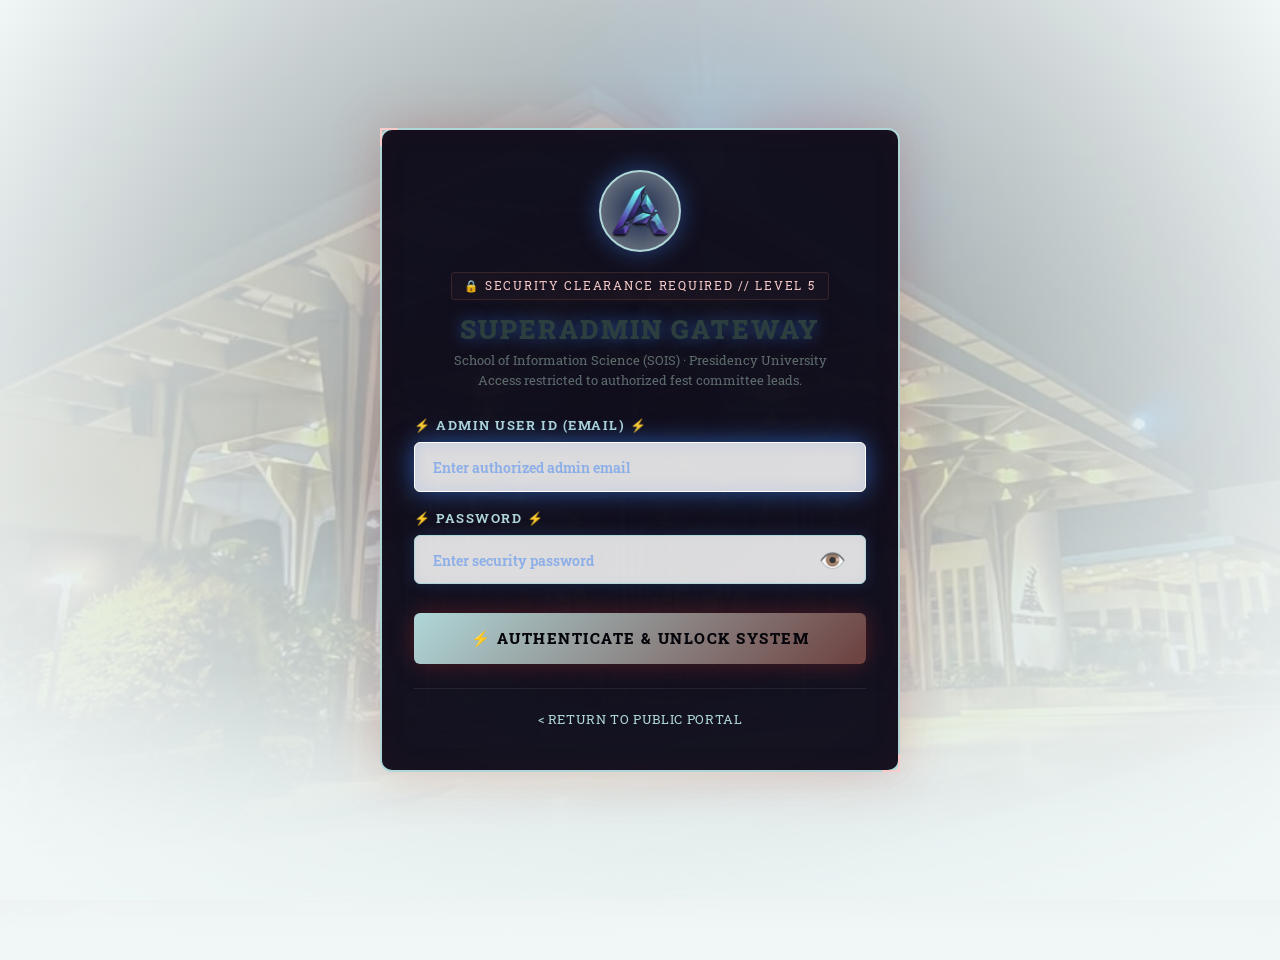
==== admin.html @ ef13416e "fix: make campus background image sharp and fully visible without blur or dark obscuring scrim" ====
﻿<!DOCTYPE html>
<html lang="en">
<head>
  

  <meta charset="UTF-8">
  <meta name="viewport" content="width=device-width, initial-scale=1.0">
  <meta http-equiv="X-UA-Compatible" content="ie=edge">

  <title>SUPERADMIN PORTAL | ARENIUM'27 | SOIS Presidency University</title>
  <meta name="robots" content="noindex, nofollow">

  <link rel="icon" type="image/svg+xml" href="images/favicon.svg">
  <link rel="preconnect" href="https://fonts.googleapis.com">
  <link rel="preconnect" href="https://fonts.gstatic.com" crossorigin>
  <link href="https://fonts.googleapis.com/css2?family=Roboto+Slab:wght@100..900&display=swap" rel="stylesheet">
  <link rel="stylesheet" href="css/style.css?v=2027R">

  <style>
    /* ========================================================================
       SUPERADMIN BULLETPROOF GATEWAY AESTHETICS & CENTERING
       ======================================================================== */
    body#admin-app {
      margin: 0;
      padding: 0;
      background: #05040a;
      min-height: 100vh;
      font-family: var(--font-mono, 'Roboto Slab', serif);
      color: #fff;
    }

    #admin-lock-screen.admin-lock-overlay {
      position: fixed;
      inset: 0;
      width: 100vw;
      height: 100vh;
      background: radial-gradient(circle at center, rgba(16, 12, 34, 0.98) 0%, rgba(4, 3, 10, 1) 100%);
      z-index: 99999;
      display: flex;
      align-items: center;
      justify-content: center;
      padding: 1.5rem;
      box-sizing: border-box;
      overflow-y: auto;
    }

    .admin-lock-card {
      background: rgba(12, 10, 24, 0.96) !important;
      border: 2px solid var(--neon-cyan, #A52A2A) !important;
      box-shadow: 0 0 50px rgba(165, 42, 42, 0.25), inset 0 0 30px rgba(165, 42, 42, 0.06) !important;
      border-radius: 12px !important;
      width: 100% !important;
      max-width: 520px !important;
      margin: auto !important;
      padding: 2.5rem 2rem !important;
      text-align: center !important;
      box-sizing: border-box !important;
      position: relative !important;
    }

    .admin-lock-card::before,
    .admin-lock-card::after {
      content: "";
      position: absolute;
      width: 18px;
      height: 18px;
      border: 2px solid var(--neon-pink, #ff0055);
      pointer-events: none;
    }
    .admin-lock-card::before {
      top: -2px; left: -2px;
      border-right: none; border-bottom: none;
    }
    .admin-lock-card::after {
      bottom: -2px; right: -2px;
      border-left: none; border-top: none;
    }

    .admin-gateway-logo {
      width: 82px;
      height: 82px;
      border-radius: 50%;
      background: radial-gradient(circle, rgba(165, 42, 42, 0.22) 0%, rgba(7, 6, 15, 0.9) 100%);
      border: 2px solid var(--neon-cyan, #A52A2A);
      display: flex;
      align-items: center;
      justify-content: center;
      margin: 0 auto 1.2rem;
      box-shadow: 0 0 25px rgba(165, 42, 42, 0.45);
      padding: 10px;
      box-sizing: border-box;
    }

    .admin-gateway-logo img {
      width: 100%;
      height: 100%;
      object-fit: contain;
    }

    .admin-gateway-badge {
      display: inline-block;
      font-family: 'Roboto Slab', serif;
      font-size: 0.72rem;
      letter-spacing: 0.15em;
      color: var(--neon-pink, #ff0055);
      border: 1px solid rgba(108, 64, 62, 0.4);
      background: rgba(108, 64, 62, 0.08);
      padding: 0.25rem 0.75rem;
      border-radius: 4px;
      margin-bottom: 0.8rem;
      text-transform: uppercase;
    }

    .admin-gateway-title {
      font-family: var(--font-display, 'Roboto Slab', serif);
      font-size: 1.65rem;
      font-weight: 900;
      color: #ffffff;
      letter-spacing: 0.08em;
      margin: 0 0 0.4rem;
      text-shadow: 0 0 15px rgba(165, 42, 42, 0.5);
    }

    .admin-gateway-subtitle {
      font-family: 'Roboto Slab', serif;
      font-size: 0.82rem;
      color: var(--text-secondary, #9aa4c2);
      line-height: 1.5;
      margin: 0 0 1.5rem;
    }

    .admin-passkey-box {
      position: relative;
      width: 100%;
      max-width: 420px;
      margin: 0 auto 1.2rem;
      box-sizing: border-box;
    }

    .admin-passkey-glow {
      width: 100% !important;
      text-align: center !important;
      font-family: var(--font-mono, 'Roboto Slab', serif) !important;
      font-size: 1.4rem !important;
      font-weight: 800 !important;
      letter-spacing: 0.18em !important;
      color: #A52A2A !important;
      background: rgba(6, 5, 14, 0.95) !important;
      border: 2px solid #A52A2A !important;
      border-radius: 8px !important;
      padding: 1rem 3rem 1rem 3rem !important;
      box-shadow: 0 0 25px rgba(165, 42, 42, 0.35), inset 0 0 15px rgba(165, 42, 42, 0.12) !important;
      text-shadow: 0 0 12px rgba(165, 42, 42, 0.8) !important;
      box-sizing: border-box !important;
      transition: all 0.25s ease !important;
    }

    .admin-passkey-glow::placeholder {
      text-align: center !important;
      color: rgba(165, 42, 42, 0.45) !important;
      font-size: 1.05rem !important;
      font-weight: 600 !important;
      letter-spacing: 0.1em !important;
      text-shadow: 0 0 10px rgba(165, 42, 42, 0.35) !important;
    }

    .admin-passkey-glow:focus {
      border-color: #ffffff !important;
      box-shadow: 0 0 40px rgba(165, 42, 42, 0.8), 0 0 15px rgba(108, 64, 62, 0.4), inset 0 0 20px rgba(165, 42, 42, 0.25) !important;
      outline: none !important;
    }

    .admin-eye-btn {
      position: absolute;
      right: 12px;
      top: 50%;
      transform: translateY(-50%);
      background: transparent;
      border: none;
      color: var(--theme-primary, #A52A2A);
      cursor: pointer;
      font-size: 1.35rem;
      padding: 6px 8px;
      display: flex;
      align-items: center;
      justify-content: center;
      line-height: 1;
      opacity: 0.9;
      transition: all 0.2s ease;
      z-index: 25;
      user-select: none;
      -webkit-user-select: none;
    }
    .admin-eye-btn:hover {
      opacity: 1;
      transform: translateY(-50%) scale(1.15);
      color: #ffffff;
    }

    /* Prevent browser autofill from rendering white background */
    input:-webkit-autofill,
    input:-webkit-autofill:hover, 
    input:-webkit-autofill:focus,
    input:-webkit-autofill:active {
      -webkit-text-fill-color: #ffffff !important;
      -webkit-box-shadow: 0 0 0 1000px rgba(6, 5, 14, 0.98) inset !important;
      box-shadow: 0 0 0 1000px rgba(6, 5, 14, 0.98) inset !important;
      transition: background-color 5000s ease-in-out 0s;
    }

    [data-theme="light"] input:-webkit-autofill,
    [data-theme="light"] input:-webkit-autofill:hover, 
    [data-theme="light"] input:-webkit-autofill:focus,
    [data-theme="light"] input:-webkit-autofill:active {
      -webkit-text-fill-color: #1B2342 !important;
      -webkit-box-shadow: 0 0 0 1000px #ffffff inset !important;
      box-shadow: 0 0 0 1000px #ffffff inset !important;
    }

    .admin-unlock-btn {
      width: 100% !important;
      background: linear-gradient(135deg, var(--neon-cyan, #A52A2A) 0%, #6C403E 100%) !important;
      color: #05040a !important;
      font-family: var(--font-display, 'Roboto Slab', serif) !important;
      font-size: 0.95rem !important;
      font-weight: 800 !important;
      letter-spacing: 0.1em !important;
      padding: 0.95rem 1.5rem !important;
      border: none !important;
      border-radius: 6px !important;
      cursor: pointer !important;
      box-shadow: 0 0 25px rgba(165, 42, 42, 0.4) !important;
      transition: all 0.25s ease !important;
      box-sizing: border-box !important;
    }
    .admin-unlock-btn:hover {
      transform: translateY(-2px);
      box-shadow: 0 0 35px rgba(165, 42, 42, 0.7);
    }



    .admin-auth-error {
      display: none;
      background: rgba(108, 64, 62, 0.15);
      border: 1px solid var(--neon-pink, #ff0055);
      color: #ff3377;
      font-family: 'Roboto Slab', serif;
      font-size: 0.82rem;
      font-weight: 700;
      padding: 0.7rem 0.9rem;
      border-radius: 6px;
      margin-bottom: 1.2rem;
      box-shadow: 0 0 15px rgba(108, 64, 62, 0.3);
      animation: shakeError 0.3s ease-in-out;
    }

    .admin-auth-success {
      display: none;
      background: rgba(0, 255, 170, 0.15);
      border: 1px solid #00ffaa;
      color: #00ffaa;
      font-family: 'Roboto Slab', serif;
      font-size: 0.82rem;
      font-weight: 700;
      padding: 0.7rem 0.9rem;
      border-radius: 6px;
      margin-bottom: 1.2rem;
      box-shadow: 0 0 20px rgba(0, 255, 170, 0.3);
    }
  </style>
</head>
<body id="admin-app">
  <div class="bg-parallax-backdrop" aria-hidden="true"></div>
  <div class="bg-atmospheric-scrim" aria-hidden="true"></div>

  <!-- ========================================================================
       SECURITY GATEWAY LOCK SCREEN (AUTHORIZED FEST ADMINS ONLY)
       ======================================================================== -->
  <div id="admin-lock-screen" class="admin-lock-overlay">
    <div style="position: absolute; top: 1.5rem; right: 1.5rem; z-index: 100000;">
      
    </div>
    <div class="admin-lock-card">
      <div class="admin-gateway-logo">
        <img src="images/logo-emblem-clean.png?v=2027b" alt="ARENIUM'27 Logo" onerror="this.src='images/logo.svg'">
      </div>

      <div class="admin-gateway-badge">
        🔒 SECURITY CLEARANCE REQUIRED // LEVEL 5
      </div>

      <h1 class="admin-gateway-title">SUPERADMIN GATEWAY</h1>
      <p class="admin-gateway-subtitle">
        School of Information Science (SOIS) · Presidency University<br>
        Access restricted to authorized fest committee leads.
      </p>

      <div id="admin-auth-error" class="admin-auth-error" role="alert">
        ⚠️ ACCESS DENIED: Invalid User ID or Password. Check your credentials.
      </div>

      <div id="admin-auth-success" class="admin-auth-success" role="alert">
        ⚡ ACCESS GRANTED // INITIALIZING TERMINAL...
      </div>

      <form id="admin-login-form" onsubmit="event.preventDefault(); submitAdminLogin();">
        <!-- Field 1: User ID (Email) -->
        <div style="margin-bottom: 1rem; text-align: left;">
          <label class="admin-label" for="admin-email-input" style="display: block; font-size: 0.8rem; letter-spacing: 0.12em; color: var(--theme-primary); margin-bottom: 0.45rem; font-weight: 700;">
            ⚡ ADMIN USER ID (EMAIL) ⚡
          </label>
          <div class="admin-input-box">
            <input type="email" id="admin-email-input" class="admin-input-glow" placeholder="Enter authorized admin email" autocomplete="username" autofocus required>
          </div>
        </div>

        <!-- Field 2: Password with toggle button -->
        <div style="margin-bottom: 1.2rem; text-align: left;">
          <label class="admin-label" for="admin-passkey-input" style="display: block; font-size: 0.8rem; letter-spacing: 0.12em; color: var(--theme-primary); margin-bottom: 0.45rem; font-weight: 700;">
            ⚡ PASSWORD ⚡
          </label>
          <div class="admin-input-box" style="position: relative;">
            <input type="password" id="admin-passkey-input" class="admin-input-glow" placeholder="Enter security password" autocomplete="current-password" required style="padding-right: 3.2rem !important;">
            <button type="button" id="admin-toggle-pass-visibility" class="admin-eye-btn" onclick="toggleAdminPasswordVisibility(event)" title="Show / Hide Password" aria-label="Toggle password visibility">
              👁️
            </button>
          </div>
        </div>

        <button type="submit" id="admin-login-btn" class="admin-unlock-btn" style="margin-top: 0.6rem;">
          ⚡ AUTHENTICATE &amp; UNLOCK SYSTEM
        </button>
      </form>

      <div style="margin-top: 1.5rem; border-top: 1px solid rgba(255, 255, 255, 0.08); padding-top: 1rem;">
        <a href="index.html" class="terminal-link" style="font-size: 0.8rem;">
          &lt; RETURN TO PUBLIC PORTAL
        </a>
      </div>
    </div>
  </div>

  <script>
    // Bulletproof Failsafe Pre-Fed Admin Authentication Engine
    (function() {
      const PREFED_ADMINS = [
        {
          email: "singhkaushal.2507@gmail.com",
          password: "Kaush2507",
          name: "Kaushal Kumar Singh",
          role: "Finance & Registration Manager",
          badge: "Finance Lead"
        },
        {
          email: "Kathuriaabhyas@gmail.com",
          password: "Abhyas2108",
          name: "Abhyas Kathuria",
          role: "Technical Manager",
          badge: "Tech Lead"
        },
        {
          email: "ashlinsiddharth1@gmail.com",
          password: "Ashlin01",
          name: "Ashlin Siddharth",
          role: "Marketing and Registration Manager",
          badge: "Marketing Lead"
        },
        {
          email: "vimalrajsnkk@gmail.com",
          password: "Vimal69",
          name: "Vimal Raj",
          role: "Event Manager",
          badge: "Event Ops Lead"
        },
        {
          email: "kerenlois@presidencyuniversity.in",
          password: "Kerensois27",
          name: "Ms. Keren Lois Daniel",
          role: "Faculty Co-ordinator & Programme Lead",
          badge: "Faculty Convener"
        }
      ];

      window.PREFED_ADMINS = PREFED_ADMINS;

      function updateAdminProfileHeader(admin) {
        const nameEl = document.getElementById("admin-user-name");
        const roleEl = document.getElementById("admin-user-role");
        const ovNameEl = document.getElementById("overview-admin-name");
        const ovMetaEl = document.getElementById("overview-admin-meta");

        if (nameEl) nameEl.textContent = admin.name;
        if (roleEl) roleEl.textContent = admin.role;
        if (ovNameEl) ovNameEl.textContent = admin.name;
        if (ovMetaEl) ovMetaEl.textContent = `${admin.email} · ${admin.role}`;
      }

      function checkAuth() {
        let isAuth = false;
        try { isAuth = sessionStorage.getItem("arenium_admin_authenticated") === "true"; } catch(e){}
        if (!isAuth) {
          try { isAuth = localStorage.getItem("arenium_admin_authenticated") === "true"; } catch(e){}
        }
        if (!isAuth && window.__arenium_authenticated) isAuth = true;

        const lock = document.getElementById("admin-lock-screen");
        const app = document.getElementById("admin-main-interface");

        if (isAuth) {
          if (lock) lock.style.display = "none";
          if (app) app.style.display = "block";

          let curEmail = "";
          try {
            curEmail = sessionStorage.getItem("arenium_admin_user") || localStorage.getItem("arenium_admin_user") || "";
          } catch(e){}
          
          let currentAdmin = PREFED_ADMINS.find(u => u.email.toLowerCase() === curEmail.toLowerCase());
          if (!currentAdmin) {
            currentAdmin = {
              name: sessionStorage.getItem("arenium_admin_name") || "Fest Administrator",
              role: sessionStorage.getItem("arenium_admin_role") || "Superadmin",
              email: curEmail || "admin@presidencyuniversity.in"
            };
          }
          updateAdminProfileHeader(currentAdmin);

          if (typeof renderAdminOverview === "function" && window.FestDB) {
            try { renderAdminOverview(FestDB.getData()); } catch(e){}
          }
        } else {
          if (lock) lock.style.display = "flex";
          if (app) app.style.display = "none";
          const emailInp = document.getElementById("admin-email-input");
          if (emailInp) setTimeout(function() { emailInp.focus(); }, 150);
        }
      }


      // Interactive Eye Toggle to View / Hide Password
      window.toggleAdminPasswordVisibility = function(e) {
        if (e) {
          if (typeof e.preventDefault === "function") e.preventDefault();
          if (typeof e.stopPropagation === "function") e.stopPropagation();
        }
        const passInp = document.getElementById("admin-passkey-input");
        const toggleBtn = document.getElementById("admin-toggle-pass-visibility");
        if (!passInp) return false;
        const currentType = passInp.getAttribute("type") || passInp.type;
        const nextType = currentType === "password" ? "text" : "password";
        passInp.type = nextType;
        passInp.setAttribute("type", nextType);
        if (toggleBtn) {
          toggleBtn.textContent = nextType === "text" ? "🙈" : "👁️";
          toggleBtn.setAttribute("title", nextType === "text" ? "Hide Password" : "Show Password");
        }
        return false;
      };

      // Strict Authentication for Authorized Admins Only
      window.submitAdminLogin = function() {
        const emailInp = document.getElementById("admin-email-input");
        const passInp = document.getElementById("admin-passkey-input");
        
        const rawEmail = emailInp ? emailInp.value.trim() : "";
        const rawPass = passInp ? passInp.value.trim() : "";
        const cleanEmail = rawEmail.toLowerCase();

        const err = document.getElementById("admin-auth-error");
        const succ = document.getElementById("admin-auth-success");

        // Strictly check against the 5 pre-fed authorized fest admins
        let matched = PREFED_ADMINS.find(u => 
          u.email.toLowerCase() === cleanEmail && u.password === rawPass
        );

        if (matched) {
          window.__arenium_authenticated = true;
          try {
            sessionStorage.setItem("arenium_admin_authenticated", "true");
            sessionStorage.setItem("arenium_admin_user", matched.email);
            sessionStorage.setItem("arenium_admin_name", matched.name);
            sessionStorage.setItem("arenium_admin_role", matched.role);
            localStorage.setItem("arenium_admin_authenticated", "true");
            localStorage.setItem("arenium_admin_user", matched.email);
            localStorage.setItem("arenium_admin_name", matched.name);
            localStorage.setItem("arenium_admin_role", matched.role);
          } catch(e){}

          if (err) err.style.display = "none";
          if (succ) {
            succ.style.display = "block";
            succ.textContent = `⚡ ACCESS GRANTED // WELCOME ${matched.name.toUpperCase()} (${matched.role.toUpperCase()})...`;
          }

          setTimeout(function() {
            checkAuth();
            if (typeof initAdminPanel === "function") {
              initAdminPanel();
            }
          }, 350);
          return true;
        } else {
          if (err) {
            err.style.display = "block";
            err.textContent = "⚠️ ACCESS DENIED: Invalid User ID or Password. Check your credentials.";
          }
          if (succ) succ.style.display = "none";
          if (passInp) {
            passInp.value = "";
            passInp.focus();
          }
          return false;
        }
      };

      window.adminLogout = function() {
        window.__arenium_authenticated = false;
        try {
          sessionStorage.removeItem("arenium_admin_authenticated");
          sessionStorage.removeItem("arenium_admin_user");
          sessionStorage.removeItem("arenium_admin_name");
          sessionStorage.removeItem("arenium_admin_role");
          localStorage.removeItem("arenium_admin_authenticated");
          localStorage.removeItem("arenium_admin_user");
          localStorage.removeItem("arenium_admin_name");
          localStorage.removeItem("arenium_admin_role");
        } catch(e){}
        location.reload();
      };

      document.addEventListener("DOMContentLoaded", function() {
        checkAuth();
      });
    })();
  </script>

  <!-- ========================================================================
       AUTHENTICATED ADMIN INTERFACE
       ======================================================================== -->
  <div id="admin-main-interface" style="display: none;">

    <!-- ========================================================================
         ADMIN TOP BAR
         ======================================================================== -->
    <header class="site-header" role="banner" style="position: sticky; top: 0; z-index: 100;">
      <div class="container header-container">
        <div style="display: flex; align-items: center; gap: 1rem;">
          <!-- Brand Logo & Wordmark -->
      <a href="index.html" class="brand-link" aria-label="Presidency University Home">
        <img src="images/presidency-university-logo-dark.png?v=2027" alt="Presidency University" class="header-pu-logo" width="145" height="29">
      </a>
          <span style="background: var(--theme-secondary); color: #fff; font-family: var(--font-display); font-size: 0.65rem; font-weight: 900; padding: 0.2rem 0.6rem; border-radius: 4px; letter-spacing: 0.1em;">
            SUPERADMIN CONSOLE
          </span>
        </div>

        <div style="display: flex; gap: 0.8rem; align-items: center; flex-wrap: wrap;">
          <!-- Active Admin User Badge -->
          <div id="admin-user-badge" class="admin-user-pill" title="Currently authenticated fest admin">
            <span class="admin-user-dot"></span>
            <span id="admin-user-name" style="font-weight: 700; color: var(--text-primary);">Kaushal Kumar Singh</span>
            <span id="admin-user-role" class="admin-quick-pill-badge">Finance Lead</span>
          </div>

          
          <a href="index.html" target="_blank" class="btn btn-ghost" style="padding: 0.5rem 0.9rem; font-size: 0.75rem;">
            🌐 VIEW LIVE WEBSITE &gt;
          </a>
          <button id="admin-export-btn" class="btn btn-primary" style="padding: 0.5rem 0.9rem; font-size: 0.75rem;">
            💾 EXPORT JSON
          </button>
          <button id="admin-logout-btn" class="btn btn-ghost" style="padding: 0.5rem 0.9rem; font-size: 0.75rem; color: var(--theme-primary); border-color: var(--theme-primary);" onclick="adminLogout()">
            🔒 LOGOUT
          </button>
        </div>
      </div>
    </header>

  <!-- ========================================================================
       ADMIN CONSOLE LAYOUT
       ======================================================================== -->
  <div class="admin-layout">

    <!-- Sidebar Navigation -->
    <aside class="admin-sidebar" role="navigation">
      <div style="font-family: var(--font-mono); font-size: 0.7rem; color: var(--text-muted); margin-bottom: 0.5rem; padding-left: 0.5rem; letter-spacing: 0.1em;">
        TERMINAL MODULES
      </div>

      <button type="button" class="admin-nav-btn active" data-tab="tab-overview">
        📊 Overview &amp; Stats
      </button>
      <button type="button" class="admin-nav-btn" data-tab="tab-events">
        🎮 Events &amp; Rulebooks
      </button>
      <button type="button" class="admin-nav-btn" data-tab="tab-registrations">
        📝 Registrations &amp; Portal
      </button>
      <button type="button" class="admin-nav-btn" data-tab="tab-schedule">
        📅 Event Schedules
      </button>
      <button type="button" class="admin-nav-btn" data-tab="tab-coords">
        👥 4 Coordinators &amp; Photos
      </button>
      <button type="button" class="admin-nav-btn" data-tab="tab-leadership">
        🏛️ Dean, HOD &amp; SOIS Faculty
      </button>
      <button type="button" class="admin-nav-btn" data-tab="tab-winners">
        🏆 Winners &amp; Results
      </button>
      <button type="button" class="admin-nav-btn" data-tab="tab-certificates">
        📜 Uploaded Certificates
      </button>
      <button type="button" class="admin-nav-btn" data-tab="tab-announcements">
        📢 ₹1.5L Ticker &amp; Alerts
      </button>
      <button type="button" class="admin-nav-btn" data-tab="tab-sponsors">
        🤝 Sponsors &amp; Partners
      </button>
      <button type="button" class="admin-nav-btn" data-tab="tab-gallery">
        📸 Gallery Photos
      </button>
      <button type="button" class="admin-nav-btn" data-tab="tab-settings">
        📱 Scanner &amp; Date Config
      </button>
      <button type="button" class="admin-nav-btn" data-tab="tab-backup">
        💾 Backup, Import &amp; Reset
      </button>

      <div style="margin-top: auto; padding: 1rem 0.5rem; border-top: 1px solid rgba(255,255,255,0.08); font-size: 0.75rem; color: var(--text-muted); line-height: 1.5;">
        <strong style="color: #A52A2A; display: block;">Fest Engine Live:</strong>
        Changes auto-sync to all client pages via localStorage.
      </div>
    </aside>

    <!-- Main Working Panel -->
    <main class="admin-main-panel">

      <!-- --------------------------------------------------------------------
           TAB 1: OVERVIEW & STATS
           -------------------------------------------------------------------- -->
      <div id="tab-overview" class="admin-tab-pane">
        <!-- Active Authenticated Admin Banner -->
        <div class="cyber-card" style="padding: 1.2rem; margin-bottom: 1.5rem; background: rgba(var(--primary-rgb), 0.06); border: 1px solid var(--theme-primary); display: flex; justify-content: space-between; align-items: center; flex-wrap: wrap; gap: 1rem;">
          <div style="display: flex; align-items: center; gap: 0.9rem;">
            <div style="width: 44px; height: 44px; border-radius: 50%; background: rgba(var(--primary-rgb), 0.2); border: 2px solid var(--theme-primary); display: flex; align-items: center; justify-content: center; font-size: 1.3rem;">
              🛡️
            </div>
            <div>
              <div style="font-family: var(--font-mono); font-size: 0.72rem; color: var(--text-muted); text-transform: uppercase; letter-spacing: 0.1em;">CURRENT ACTIVE ADMINISTRATOR</div>
              <div id="overview-admin-name" style="font-family: var(--font-display); font-size: 1.1rem; font-weight: 800; color: var(--text-primary);">Kaushal Kumar Singh</div>
              <div id="overview-admin-meta" style="font-family: var(--font-mono); font-size: 0.78rem; color: var(--text-secondary);">singhkaushal.2507@gmail.com · Finance &amp; Registration Manager</div>
            </div>
          </div>
          <div style="display: flex; align-items: center; gap: 0.6rem;">
            <span class="admin-quick-pill-badge" style="background: rgba(0, 255, 170, 0.15); border-color: #00ffaa; color: #00ffaa;">● ACTIVE SESSION</span>
            <button class="btn btn-ghost" style="padding: 0.4rem 0.8rem; font-size: 0.75rem;" onclick="adminLogout()">🔒 SWITCH ADMIN</button>
          </div>
        </div>

        <div style="margin-bottom: 1.5rem;">
          <span class="section-tag">[SYSTEM METRICS]</span>
          <h1 style="font-family: var(--font-display); font-size: 1.8rem; color: #fff;">FESTIVAL CONTROL MATRIX</h1>
          <p style="color: var(--text-secondary); font-size: 0.9rem;">
            Real-time status overview of ARENIUM'27 website assets, competitions, and coordinator registry.
          </p>
        </div>

        <div class="admin-stats-grid">
          <div class="admin-stat-card">
            <div class="admin-stat-num" id="stat-total-events">10</div>
            <div class="admin-stat-label">Active Competitions</div>
          </div>
          <div class="admin-stat-card">
            <div class="admin-stat-num" id="stat-total-coords">4</div>
            <div class="admin-stat-label">Student Coordinators</div>
          </div>
          <div class="admin-stat-card">
            <div class="admin-stat-num" id="stat-total-sponsors">6</div>
            <div class="admin-stat-label">Active Sponsors</div>
          </div>
          <div class="admin-stat-card">
            <div class="admin-stat-num" id="stat-total-winners">9</div>
            <div class="admin-stat-label">Winner Podiums Configured</div>
          </div>
          <div class="admin-stat-card">
            <div class="admin-stat-num" id="stat-total-certs">9</div>
            <div class="admin-stat-label">Issued Certificates</div>
          </div>
          <div class="admin-stat-card">
            <div class="admin-stat-num" id="stat-total-registrations">4</div>
            <div class="admin-stat-label">Total Registrations</div>
          </div>
        </div>

        <div class="cyber-card" style="padding: 1.5rem; margin-top: 1.5rem;">
          <h3 style="font-family: var(--font-display); color: #A52A2A; margin-bottom: 0.8rem;">
            ⚡ QUICK ADMIN SHORTCUTS
          </h3>
          <div style="display: flex; gap: 0.8rem; flex-wrap: wrap;">
            <button class="btn btn-primary" onclick="addNewAdminEvent()">➕ Add New Event</button>
            <button class="btn btn-ghost" onclick="addNewAdminScheduleItem()">📅 Add Schedule Milestone</button>
            <button class="btn btn-ghost" onclick="addNewAdminSponsor()">➕ Add Sponsor</button>
            <button class="btn btn-ghost" onclick="addNewAdminGalleryPhoto()">➕ Add Gallery Photo</button>
            <a href="winners.html" target="_blank" class="btn btn-ghost">🏆 Preview Winners Page</a>
            <a href="certificate.html" target="_blank" class="btn btn-ghost">📜 Launch Certificate Studio</a>
          </div>
        </div>
      </div>

      <!-- --------------------------------------------------------------------
           TAB 2: EVENTS & RULEBOOKS
           -------------------------------------------------------------------- -->
      <div id="tab-events" class="admin-tab-pane" style="display: none;">
        <div style="display: flex; justify-content: space-between; align-items: center; margin-bottom: 1.5rem; flex-wrap: wrap; gap: 1rem;">
          <div>
            <span class="section-tag">[ARENAS DATABASE]</span>
            <h2 style="font-family: var(--font-display); font-size: 1.6rem; color: #fff;">MANAGE EVENTS &amp; POSTERS</h2>
            <p style="color: var(--text-secondary); font-size: 0.85rem;">
              Edit event titles, categories, descriptions, cash prizes, assigned coordinator, and rulebooks.
            </p>
          </div>
          <button class="btn btn-primary" onclick="addNewAdminEvent()">➕ ADD NEW EVENT</button>
        </div>

        <div style="overflow-x: auto;">
          <table class="admin-table">
            <thead>
              <tr>
                <th>Event Name &amp; ID</th>
                <th>Category</th>
                <th>Prize Pool</th>
                <th>Coordinator</th>
                <th>Actions</th>
              </tr>
            </thead>
            <tbody id="admin-events-table-body">
              <!-- Rendered via renderAdminEvents() -->
            </tbody>
          </table>
        </div>
      </div>

      <!-- --------------------------------------------------------------------
           TAB: DELEGATE REGISTRATIONS & PORTAL CUSTOMIZATION
           -------------------------------------------------------------------- -->
      <div id="tab-registrations" class="admin-tab-pane" style="display: none;">
        <div style="display: flex; justify-content: space-between; align-items: flex-start; margin-bottom: 1.5rem; flex-wrap: wrap; gap: 1rem;">
          <div>
            <span class="section-tag">[DELEGATE REGISTRY &amp; CUSTOMIZATION]</span>
            <h2 style="font-family: var(--font-display); font-size: 1.6rem; color: #fff;">REGISTRATION MANAGER &amp; PORTAL CONFIG</h2>
            <p style="color: var(--text-secondary); font-size: 0.85rem;">
              Manage delegate registrations, update portal status, configure UPI payment gateway, customize instructions, and adjust competition fees.
            </p>
          </div>
          <div style="display: flex; gap: 0.6rem; flex-wrap: wrap;">
            <button class="btn btn-primary" onclick="exportRegistrationsCSV()">
              📥 Export to CSV / Excel
            </button>
            <button class="btn btn-ghost" onclick="openManualRegModal()">
              + Add Walk-in Registration
            </button>
            <a href="register.html" target="_blank" class="btn btn-ghost">
              ↗ Live Portal View
            </a>
          </div>
        </div>

        <!-- Portal Customization Card -->
        <div class="cyber-card" style="padding: 1.5rem; margin-bottom: 2rem;">
          <h3 style="color: #60A5FA; font-family: var(--font-display); font-size: 1.15rem; margin-bottom: 1rem;">
            ⚙️ REGISTRATION PORTAL CUSTOMIZATION SETTINGS
          </h3>

          <div style="display: grid; grid-template-columns: repeat(auto-fit, minmax(280px, 1fr)); gap: 1.2rem; margin-bottom: 1.2rem;">
            <div class="admin-form-group">
              <label class="admin-label" for="reg-admin-status">REGISTRATION SYSTEM STATUS</label>
              <select id="reg-admin-status" class="admin-select">
                <option value="open">🟢 LIVE &amp; OPEN (Accepting Online Registrations)</option>
                <option value="spot_only">🟡 ON-SPOT ONLY (Desk Registration at Campus)</option>
                <option value="closed">🔴 CLOSED (Registrations Halted)</option>
              </select>
            </div>

            <div class="admin-form-group">
              <label class="admin-label" for="reg-admin-mode">PORTAL MODE</label>
              <select id="reg-admin-mode" class="admin-select">
                <option value="internal">Built-in Dedicated Portal (register.html)</option>
                <option value="external">External Google Form / Unstop Link</option>
              </select>
            </div>

            <div class="admin-form-group">
              <label class="admin-label" for="reg-admin-external-url">EXTERNAL REGISTRATION URL</label>
              <input type="url" id="reg-admin-external-url" class="admin-input" placeholder="https://forms.google.com/...">
            </div>

            <div class="admin-form-group">
              <label class="admin-label" for="reg-admin-upi">RECEIVING UPI ID</label>
              <input type="text" id="reg-admin-upi" class="admin-input" placeholder="arenium27@icici">
            </div>

            <div class="admin-form-group">
              <label class="admin-label" for="reg-admin-qr">PAYMENT QR CODE IMAGE PATH</label>
              <input type="text" id="reg-admin-qr" class="admin-input" placeholder="images/qrcode.png">
            </div>
          </div>

          <div class="admin-form-group">
            <label class="admin-label" for="reg-admin-instructions">CUSTOM PORTAL INSTRUCTIONS &amp; GUIDELINES</label>
            <textarea id="reg-admin-instructions" class="admin-textarea" rows="3" placeholder="Enter registration instructions displayed to participants..."></textarea>
          </div>

          <!-- Event Fees Editor Accordion / Grid -->
          <div style="margin-top: 1.2rem; border-top: 1px solid rgba(255,255,255,0.08); padding-top: 1.2rem;">
            <div style="font-size: 0.82rem; font-weight: 700; color: #93C5FD; margin-bottom: 0.8rem; letter-spacing: 0.05em;">
              💳 CUSTOMIZE COMPETITION REGISTRATION FEES
            </div>
            <div id="reg-admin-fees-grid" style="display: grid; grid-template-columns: repeat(auto-fit, minmax(240px, 1fr)); gap: 0.8rem;">
              <!-- Dynamically populated per event -->
            </div>
          </div>

          <button id="admin-save-reg-config-btn" class="btn btn-primary" style="margin-top: 1.5rem;">
            💾 SAVE PORTAL CONFIGURATION
          </button>
        </div>

        <!-- Registrations Filter & Live Table -->
        <div class="cyber-card" style="padding: 1.5rem;">
          <div style="display: flex; justify-content: space-between; align-items: center; margin-bottom: 1.2rem; flex-wrap: wrap; gap: 1rem;">
            <div style="display: flex; gap: 0.8rem; flex-wrap: wrap; align-items: center;">
              <select id="reg-filter-event" class="admin-select" style="max-width: 240px;">
                <option value="ALL">All Competitions</option>
              </select>
              <select id="reg-filter-status" class="admin-select" style="max-width: 180px;">
                <option value="ALL">All Statuses</option>
                <option value="Confirmed">Confirmed</option>
                <option value="Pending">Pending</option>
                <option value="Rejected">Rejected</option>
              </select>
              <input type="text" id="reg-search-input" class="admin-input" placeholder="Search name, USN, college, UTR..." style="max-width: 280px;">
            </div>

            <div style="font-family: var(--font-mono); font-size: 0.82rem; color: #94A3B8;">
              Showing <span id="reg-count-display" style="color: #60A5FA; font-weight: 700;">0</span> records
            </div>
          </div>

          <div style="overflow-x: auto;">
            <table class="admin-table">
              <thead>
                <tr>
                  <th>REG ID</th>
                  <th>DELEGATE &amp; CONTACT</th>
                  <th>COLLEGE &amp; USN</th>
                  <th>ARENA / TRACK</th>
                  <th>UTR / TRANSACTION</th>
                  <th>STATUS</th>
                  <th>ACTIONS</th>
                </tr>
              </thead>
              <tbody id="admin-registrations-table-body">
                <!-- Dynamically rendered -->
              </tbody>
            </table>
          </div>
        </div>
      </div>

      <!-- --------------------------------------------------------------------
           TAB: EVENT SCHEDULES
           -------------------------------------------------------------------- -->
      <div id="tab-schedule" class="admin-tab-pane" style="display: none;">
        <div style="display: flex; justify-content: space-between; align-items: center; margin-bottom: 1.5rem; flex-wrap: wrap; gap: 1rem;">
          <div>
            <span class="section-tag">[TIMELINE CHRONOLOGY]</span>
            <h2 style="font-family: var(--font-display); font-size: 1.6rem; color: #fff;">MANAGE EVENT SCHEDULES</h2>
            <p style="color: var(--text-secondary); font-size: 0.85rem;">
              Update time slots, venues, categories, Day 1 / Day 2 assignments, and operational notes.
            </p>
          </div>
          <button class="btn btn-primary" onclick="addNewAdminScheduleItem()">➕ ADD SCHEDULE ITEM</button>
        </div>

        <div style="overflow-x: auto;">
          <table class="admin-table">
            <thead>
              <tr>
                <th>Day &amp; Time</th>
                <th>Event / Milestone</th>
                <th>Category</th>
                <th>Venue</th>
                <th>Actions</th>
              </tr>
            </thead>
            <tbody id="admin-schedule-table-body">
              <!-- Rendered via renderAdminSchedule() -->
            </tbody>
          </table>
        </div>
      </div>

      <!-- --------------------------------------------------------------------
           TAB 3: COORDINATORS & PHOTOS
           -------------------------------------------------------------------- -->
      <div id="tab-coords" class="admin-tab-pane" style="display: none;">
        <div style="margin-bottom: 1.5rem;">
          <span class="section-tag">[LEADERSHIP MATRIX]</span>
          <h2 style="font-family: var(--font-display); font-size: 1.6rem; color: #fff;">4 STUDENT COORDINATORS</h2>
          <p style="color: var(--text-secondary); font-size: 0.85rem;">
            Update names, phone numbers, roles, and avatar/photo image paths for Kaushal Kumar, Ashlin, Abhyas Kathuria, and Vimal.
          </p>
        </div>

        <div id="admin-coords-list">
          <!-- Rendered via renderAdminCoordinators() -->
        </div>
      </div>

      <!-- --------------------------------------------------------------------
           TAB 4: DEAN, HOD & FULL SOIS LEADERSHIP
           -------------------------------------------------------------------- -->
      <div id="tab-leadership" class="admin-tab-pane" style="display: none;">
        <div style="margin-bottom: 1.5rem;">
          <span class="section-tag">[FACULTY PATRONS]</span>
          <h2 style="font-family: var(--font-display); font-size: 1.6rem; color: #fff;">DEAN, HOD &amp; SOIS FACULTY CREW</h2>
          <p style="color: var(--text-secondary); font-size: 0.85rem;">
            Manage Patron / Dean Dr. C. Kalaiarasan, HOD Dr. K. G. Mohan, Programme Organiser Ms. Keren Lois Daniel, and SOIS department mentors.
          </p>
        </div>

        <div id="admin-leadership-list">
          <!-- Rendered via renderAdminLeadership() -->
        </div>
      </div>

      <!-- --------------------------------------------------------------------
           TAB 5: WINNERS & RESULTS
           -------------------------------------------------------------------- -->
      <div id="tab-winners" class="admin-tab-pane" style="display: none;">
        <div style="margin-bottom: 1.5rem;">
          <span class="section-tag">[CHAMPIONS REGISTRY]</span>
          <h2 style="font-family: var(--font-display); font-size: 1.6rem; color: #fff;">WINNERS &amp; RESULTS PUBLISHING</h2>
          <p style="color: var(--text-secondary); font-size: 0.85rem;">
            Toggle public visibility of results on winners.html, edit 1st, 2nd, and 3rd place podium standings and cash prizes.
          </p>
        </div>

        <!-- Publish Toggle Box -->
        <div class="cyber-card" style="padding: 1.2rem; margin-bottom: 1.5rem; display: flex; align-items: center; justify-content: space-between; border-color: var(--neon-yellow);">
          <div>
            <strong style="color: #fff; font-size: 1rem; display: block;">PUBLISH RESULTS ON LIVE WEBSITE</strong>
            <span style="font-size: 0.8rem; color: var(--text-secondary);">
              When checked, winners.html displays the full podium leaderboard. When unchecked, it shows "Results Locked".
            </span>
          </div>
          <label style="display: flex; align-items: center; gap: 0.5rem; font-family: var(--font-mono); color: var(--neon-yellow); cursor: pointer;">
            <input type="checkbox" id="admin-publish-results-toggle" style="width: 20px; height: 20px; cursor: pointer;">
            <span>ACTIVE</span>
          </label>
        </div>

        <div id="admin-winners-list">
          <!-- Rendered via renderAdminWinners() -->
        </div>
      </div>

      <!-- --------------------------------------------------------------------
           TAB: UPLOADED CERTIFICATES & DOWNLOAD MANAGER
           -------------------------------------------------------------------- -->
      <div id="tab-certificates" class="admin-tab-pane" style="display: none;">
        <div style="display: flex; justify-content: space-between; align-items: center; margin-bottom: 1.5rem; flex-wrap: wrap; gap: 1rem;">
          <div>
            <span class="section-tag">[ACCREDITATION REPOSITORY]</span>
            <h2 style="font-family: var(--font-display); font-size: 1.6rem; color: #fff;">MANAGE PARTICIPANT CERTIFICATES</h2>
            <p style="color: var(--text-secondary); font-size: 0.85rem;">
              Upload, add, or edit event participation and merit certificates for online verification and student download.
            </p>
          </div>
          <button class="btn btn-primary" onclick="addNewAdminCertificate()">➕ ADD NEW CERTIFICATE</button>
        </div>

        <!-- Publish Certificates Toggle Box -->
        <div class="cyber-card" style="padding: 1.2rem; margin-bottom: 1.5rem; display: flex; align-items: center; justify-content: space-between; border-color: #A52A2A;">
          <div>
            <strong style="color: #fff; font-size: 1rem; display: block;">ENABLE CERTIFICATE DOWNLOADS ON PUBLIC PORTAL</strong>
            <span style="font-size: 0.8rem; color: var(--text-secondary);">
              When active, participants can search and download their verified certificates on certificate.html.
            </span>
          </div>
          <label style="display: flex; align-items: center; gap: 0.5rem; font-family: var(--font-mono); color: #A52A2A; cursor: pointer;">
            <input type="checkbox" id="admin-publish-certs-toggle" style="width: 20px; height: 20px; cursor: pointer;">
            <span>ACTIVE</span>
          </label>
        </div>

        <div style="overflow-x: auto;">
          <table class="admin-table">
            <thead>
              <tr>
                <th>Certificate ID</th>
                <th>Recipient / Team</th>
                <th>Event Name</th>
                <th>Award / Tier</th>
                <th>College</th>
                <th>Actions</th>
              </tr>
            </thead>
            <tbody id="admin-certs-table-body">
              <!-- Rendered via renderAdminCertificates() -->
            </tbody>
          </table>
        </div>
      </div>

      <!-- --------------------------------------------------------------------
           TAB 6: ANNOUNCEMENTS & TICKER
           -------------------------------------------------------------------- -->
      <div id="tab-announcements" class="admin-tab-pane" style="display: none;">
        <div style="margin-bottom: 1.5rem;">
          <span class="section-tag">[BROADCAST TRANSMISSION]</span>
          <h2 style="font-family: var(--font-display); font-size: 1.6rem; color: #fff;">PRIZE POOL TICKER &amp; ALERTS</h2>
          <p style="color: var(--text-secondary); font-size: 0.85rem;">
            Edit the continuous neon moving ticker message (1.5 Lakhs Prize Pool) and emergency alert banners.
          </p>
        </div>

        <div class="cyber-card" style="padding: 1.5rem;">
          <div class="admin-form-group">
            <label class="admin-label" for="admin-ticker-input">MOVING NEON TICKER TEXT ({PRICE MONEY 1.5L})</label>
            <textarea id="admin-ticker-input" class="admin-textarea" rows="3"></textarea>
          </div>

          <div class="admin-form-group">
            <label class="admin-label" for="admin-banner-input">BREAKING ANNOUNCEMENT BANNER</label>
            <input type="text" id="admin-banner-input" class="admin-input">
          </div>

          <button id="admin-save-announcements-btn" class="btn btn-primary" style="margin-top: 1rem;">
            💾 SAVE ANNOUNCEMENTS LIVE
          </button>
        </div>
      </div>

      <!-- --------------------------------------------------------------------
           TAB 7: SPONSORS
           -------------------------------------------------------------------- -->
      <div id="tab-sponsors" class="admin-tab-pane" style="display: none;">
        <div style="display: flex; justify-content: space-between; align-items: center; margin-bottom: 1.5rem; flex-wrap: wrap; gap: 1rem;">
          <div>
            <span class="section-tag">[PARTNERSHIP NETWORK]</span>
            <h2 style="font-family: var(--font-display); font-size: 1.6rem; color: #fff;">MANAGE SPONSORS</h2>
            <p style="color: var(--text-secondary); font-size: 0.85rem;">
              Add, edit, or remove corporate partners, title sponsors, gaming brands, and logo URLs.
            </p>
          </div>
          <button class="btn btn-primary" onclick="addNewAdminSponsor()">➕ ADD SPONSOR</button>
        </div>

        <div id="admin-sponsors-list">
          <!-- Rendered via renderAdminSponsors() -->
        </div>
      </div>

      <!-- --------------------------------------------------------------------
           TAB 8: GALLERY
           -------------------------------------------------------------------- -->
      <div id="tab-gallery" class="admin-tab-pane" style="display: none;">
        <div style="display: flex; justify-content: space-between; align-items: center; margin-bottom: 1.5rem; flex-wrap: wrap; gap: 1rem;">
          <div>
            <span class="section-tag">[VISUAL ARCHIVE]</span>
            <h2 style="font-family: var(--font-display); font-size: 1.6rem; color: #fff;">GALLERY MOMENTS</h2>
            <p style="color: var(--text-secondary); font-size: 0.85rem;">
              Add new stage photos, crowds, LAN gaming captures, and hashtag categories.
            </p>
          </div>
          <button class="btn btn-primary" onclick="addNewAdminGalleryPhoto()">➕ ADD PHOTO</button>
        </div>

        <div id="admin-gallery-list">
          <!-- Rendered via renderAdminGallery() -->
        </div>
      </div>

      <!-- --------------------------------------------------------------------
           TAB 9: SCANNER & DATE SETTINGS
           -------------------------------------------------------------------- -->
      <div id="tab-settings" class="admin-tab-pane" style="display: none;">
        <div style="margin-bottom: 1.5rem;">
          <span class="section-tag">[CORE PROTOCOL]</span>
          <h2 style="font-family: var(--font-display); font-size: 1.6rem; color: #fff;">REGISTRATION SCANNER &amp; CONFIG</h2>
          <p style="color: var(--text-secondary); font-size: 0.85rem;">
            Update master Google Form / Unstop registration link, countdown date, and scanner QR code.
          </p>
        </div>

        <div class="cyber-card" style="padding: 1.5rem;">
          <div class="admin-form-group">
            <label class="admin-label" for="admin-setting-regurl">MASTER REGISTRATION PORTAL URL</label>
            <input type="url" id="admin-setting-regurl" class="admin-input" placeholder="https://forms.google.com/...">
            <span style="font-size: 0.72rem; color: var(--text-muted); margin-top: 0.2rem; display: block;">
              All "REGISTER NOW" buttons on header, hero, cards, and modal redirect to this URL.
            </span>
          </div>

          <div class="admin-form-group">
            <label class="admin-label" for="admin-setting-eventdate">COUNTDOWN TARGET DATE (ISO 8601)</label>
            <input type="text" id="admin-setting-eventdate" class="admin-input" placeholder="2027-02-04T08:30:00+05:30">
          </div>

          <div class="admin-form-group">
            <label class="admin-label" for="admin-setting-qrimg">SCANNER QR CODE IMAGE PATH / URL</label>
            <input type="text" id="admin-setting-qrimg" class="admin-input" placeholder="images/qrcode.png">
          </div>

          <button id="admin-save-settings-btn" class="btn btn-primary" style="margin-top: 1rem;">
            💾 SAVE CONFIGURATION
          </button>
        </div>

        <!-- Authorized System Administrators Directory -->
        <div class="cyber-card" style="padding: 1.5rem; margin-top: 1.5rem;">
          <div style="display: flex; justify-content: space-between; align-items: center; margin-bottom: 1rem; flex-wrap: wrap; gap: 0.5rem;">
            <div>
              <h3 style="color: #A52A2A; font-family: var(--font-display); font-size: 1.1rem; margin: 0 0 0.3rem;">
                👥 PRE-CONFIGURED FEST ADMINISTRATORS
              </h3>
              <p style="color: var(--text-secondary); font-size: 0.8rem; margin: 0;">
                Authorized credentials provisioned for ARENIUM'27 organizing leadership.
              </p>
            </div>
            <span class="admin-quick-pill-badge" style="background: rgba(0, 255, 170, 0.15); border-color: #00ffaa; color: #00ffaa;">
              5 ACTIVE ACCOUNTS
            </span>
          </div>

          <div style="overflow-x: auto;">
            <table class="admin-table">
              <thead>
                <tr>
                  <th>ADMIN NAME</th>
                  <th>USER ID (EMAIL)</th>
                  <th>ROLE</th>
                  <th>SECURITY CLEARANCE</th>
                </tr>
              </thead>
              <tbody>
                <tr>
                  <td><strong>Kaushal Kumar Singh</strong></td>
                  <td><code>singhkaushal.2507@gmail.com</code></td>
                  <td>Finance &amp; Registration Manager</td>
                  <td><span class="admin-quick-pill-badge" style="color: #00ffaa; border-color: #00ffaa;">● LEVEL 5 ACTIVE</span></td>
                </tr>
                <tr>
                  <td><strong>Abhyas Kathuria</strong></td>
                  <td><code>Kathuriaabhyas@gmail.com</code></td>
                  <td>Technical Manager</td>
                  <td><span class="admin-quick-pill-badge" style="color: #00ffaa; border-color: #00ffaa;">● LEVEL 5 ACTIVE</span></td>
                </tr>
                <tr>
                  <td><strong>Ashlin Siddharth</strong></td>
                  <td><code>ashlinsiddharth1@gmail.com</code></td>
                  <td>Marketing &amp; Registration Manager</td>
                  <td><span class="admin-quick-pill-badge" style="color: #00ffaa; border-color: #00ffaa;">● LEVEL 5 ACTIVE</span></td>
                </tr>
                <tr>
                  <td><strong>Vimal Raj</strong></td>
                  <td><code>vimalrajsnkk@gmail.com</code></td>
                  <td>Event Manager</td>
                  <td><span class="admin-quick-pill-badge" style="color: #00ffaa; border-color: #00ffaa;">● LEVEL 5 ACTIVE</span></td>
                </tr>
                <tr>
                  <td><strong>Ms. Keren Lois Daniel</strong></td>
                  <td><code>kerenlois@presidencyuniversity.in</code></td>
                  <td>Faculty Co-ordinator &amp; Programme Lead</td>
                  <td><span class="admin-quick-pill-badge" style="color: #00ffaa; border-color: #00ffaa;">● LEVEL 5 ACTIVE</span></td>
                </tr>
              </tbody>
            </table>
          </div>
        </div>
      </div>

      <!-- --------------------------------------------------------------------
           TAB 10: BACKUP, IMPORT & RESET
           -------------------------------------------------------------------- -->
      <div id="tab-backup" class="admin-tab-pane" style="display: none;">
        <div style="margin-bottom: 1.5rem;">
          <span class="section-tag">[PERSISTENCE &amp; RECOVERY]</span>
          <h2 style="font-family: var(--font-display); font-size: 1.6rem; color: #fff;">DATABASE BACKUP &amp; RESTORE</h2>
          <p style="color: var(--text-secondary); font-size: 0.85rem;">
            Export your entire fest database as a portable JSON file, restore from backup, or reset to original factory defaults.
          </p>
        </div>

        <div class="cyber-card" style="padding: 1.5rem; margin-bottom: 1.5rem;">
          <h3 style="color: #A52A2A; font-family: var(--font-display); margin-bottom: 0.6rem;">📥 RESTORE FROM JSON FILE</h3>
          <p style="color: var(--text-secondary); font-size: 0.85rem; margin-bottom: 1rem;">
            Upload an exported <code>arenium27_data_backup.json</code> to instantly populate all events, winners, coordinators, and settings.
          </p>
          <input type="file" id="admin-import-file" accept=".json" class="admin-input" style="max-width: 400px;">
        </div>

        <div class="cyber-card" style="padding: 1.5rem; border-color: #6C403E;">
          <h3 style="color: #6C403E; font-family: var(--font-display); margin-bottom: 0.6rem;">⚠️ RESET TO DEFAULT FACTORY SEED</h3>
          <p style="color: var(--text-secondary); font-size: 0.85rem; margin-bottom: 1rem;">
            This will purge custom edits from localStorage and restore the complete initial Arenium'27 dataset.
          </p>
          <button id="admin-reset-btn" class="btn btn-ghost" style="color: #6C403E; border-color: #6C403E;">
            🔄 RESET ALL FEST DATA TO DEFAULTS
          </button>
        </div>
      </div>

    </main>

  </div>
  </div><!-- /#admin-main-interface -->

  <script src="js/main.js?v=2027Q"></script>
</body>
</html>
---- css/style.css ----
/* ==========================================================================
   ARENIUM'27 — Master Design System & Stylesheet
   School of Information Science (SOIS), Presidency University, Bengaluru
   Aesthetic: Cyberpunk / Neon-Terminal / High-Tech Grid
   ========================================================================== */

/* --------------------------------------------------------------------------
   1. CSS Custom Properties / Theme Variables
   -------------------------------------------------------------------------- */
:root {
  /* ========================================================================
     ARENIUM'27 APPLE-STYLED ATMOSPHERIC GLASS DESIGN SYSTEM
     Frosted Smoke Glass Material | Liquid Light Edges | Parallax Night Campus
     ======================================================================== */
  --primary-rgb: 59, 130, 246;          /* Apple Electric Blue #3B82F6 */
  --accent-rgb: 96, 165, 250;           /* Soft Sky Blue #60A5FA */
  --glass-tint-rgb: 22, 28, 42;         /* Deep Smoke Glass Tint */

  /* ARENIUM'27 PALETTE TOKENS (IMAGE 2 PALETTE SPECIFICATION) */
  --palette-blush: #F7CBCA;        /* Soft Pastel Blush Pink */
  --palette-mauve: #DDD3D3;        /* Soft Mauve / Warm Muted Gray */
  --palette-normal-bg: #F1F7F7;    /* Airy Mint-White Normal Background */
  --palette-sage-mist: #D5E5E5;    /* Pale Sage Ice / Mist Card Surface */
  --palette-aqua: #B0D7D8;         /* Soft Aqua Cyan / Primary Interactive Accent */
  --palette-slate: #5D6B6B;        /* Muted Mineral Slate Gray Text & Icons */
  --palette-heading: #2C3E3E;      /* Deep Mineral Slate for High-Contrast Headings */

  /* Surfaces & Backgrounds */
  --bg-core: #F1F7F7;
  --bg-surface: rgba(255, 255, 255, 0.85);
  --bg-surface-elevated: rgba(213, 229, 229, 0.55);
  --bg-card: rgba(255, 255, 255, 0.85);
  --bg-card-hover: rgba(255, 255, 255, 0.95);

  /* Apple Liquid Tokens */
  --theme-primary: #B0D7D8;
  --theme-secondary: #D5E5E5;
  --theme-accent: #F7CBCA;
  --theme-border-highlight: rgba(255, 255, 255, 0.9);
  --theme-border-base: #DDD3D3;

  --theme-primary-glow: rgba(176, 215, 216, 0.4);
  --theme-secondary-glow: rgba(247, 203, 202, 0.35);

  --neon-cyan: #B0D7D8;
  --neon-cyan-glow: rgba(176, 215, 216, 0.35);
  --neon-cyan-subtle: rgba(176, 215, 216, 0.15);

  --neon-pink: #F7CBCA;
  --neon-pink-glow: rgba(247, 203, 202, 0.4);
  --neon-pink-subtle: rgba(247, 203, 202, 0.15);

  --neon-purple: #B0D7D8;
  --neon-purple-glow: rgba(176, 215, 216, 0.3);

  --neon-yellow: #B0D7D8;
  --neon-yellow-glow: rgba(176, 215, 216, 0.3);

  --border-neon: 1.5px solid #DDD3D3;
  --border-pink: 1.5px solid #F7CBCA;
  --border-color: #DDD3D3;
  --border-glow-cyan: 0 0 15px rgba(176, 215, 216, 0.25);
  --border-glow-pink: 0 0 15px rgba(247, 203, 202, 0.25);

  /* Typography */
  --text-primary: #2C3E3E;
  --text-secondary: #5D6B6B;
  --text-muted: #7A8989;
  --text-highlight: #1F3333;

  /* Buttons */
  --btn-primary-bg: linear-gradient(135deg, #3B82F6 0%, #1D4ED8 100%);
  --btn-primary-border: rgba(255, 255, 255, 0.25);
  --btn-primary-color: #FFFFFF;
  --btn-primary-hover-bg: linear-gradient(135deg, #60A5FA 0%, #2563EB 100%);
  --btn-primary-hover-color: #FFFFFF;

  --btn-register-bg: linear-gradient(135deg, #3B82F6 0%, #1D4ED8 100%);
  --btn-register-hover-bg: linear-gradient(135deg, #60A5FA 0%, #2563EB 100%);

  --btn-ghost-bg: rgba(255, 255, 255, 0.08);
  --btn-ghost-border: rgba(255, 255, 255, 0.18);

  /* Headers, Cards & Shadows */
  --header-bg: rgba(14, 20, 32, 0.75);
  --header-shadow: 0 10px 30px rgba(0, 0, 0, 0.4);
  --card-shadow: 0 20px 50px rgba(0, 0, 0, 0.45), inset 0 1px 1px rgba(255, 255, 255, 0.32);

  --bg-radial-1: rgba(59, 130, 246, 0.12);
  --bg-radial-2: rgba(96, 165, 250, 0.1);
  --bg-grid: rgba(255, 255, 255, 0.02);

  --font-display: 'Roboto Slab', serif;
  --font-heading: 'Roboto Slab', serif;
  --font-mono: 'Roboto Slab', serif;
  --font-body: 'Roboto Slab', serif;

  /* Spacing Scale */
  --space-xs: 0.25rem;
  --space-sm: 0.5rem;
  --space-md: 1rem;
  --space-lg: 1.5rem;
  --space-xl: 2.5rem;
  --space-2xl: 4rem;
  --space-3xl: 6rem;

  /* Apple Rounded Squircle Radii */
  --container-max: 1240px;
  --nav-height: 76px;
  --radius-sm: 8px;
  --radius-md: 14px;
  --radius-lg: 20px;
  --radius-xl: 24px;
  --radius-pill: 9999px;
  --transition-fast: 0.2s cubic-bezier(0.16, 1, 0.3, 1);
  --transition-base: 0.35s cubic-bezier(0.16, 1, 0.3, 1);
}

/* --------------------------------------------------------------------------
   2. Reset & Base Setup
   -------------------------------------------------------------------------- */
*, *::before, *::after {
  box-sizing: border-box;
  margin: 0;
  padding: 0;
}

html {
  font-size: 16px;
  scroll-behavior: smooth;
  scroll-padding-top: calc(var(--nav-height) + 20px);
  background-color: var(--bg-core);
  color: var(--text-primary);
  color-scheme: dark;
  transition: background-color var(--transition-base), color var(--transition-base);
}

html[data-theme="light"] {
  color-scheme: light;
}

html[data-theme="dark"] {
  color-scheme: dark;
}

body {
  font-family: 'Roboto Slab', serif !important;
  line-height: 1.6;
  background-color: var(--palette-normal-bg, #F1F7F7) !important;
  color: var(--palette-slate, #5D6B6B) !important;
  overflow-x: hidden;
  min-height: 100vh;
  position: relative;
  display: flex;
  flex-direction: column;
}

/* TOP HERO PARALLAX BACKGROUND (IMAGE 1 NIGHT CAMPUS, THEN FADES TO NORMAL COLOR) */
.bg-parallax-backdrop {
  position: absolute !important;
  top: 0 !important;
  left: 0 !important;
  width: 100% !important;
  height: 960px !important;
  background-image: url('../images/campus-bg.jpg') !important;
  background-size: cover !important;
  background-position: center top !important;
  background-repeat: no-repeat !important;
  z-index: 0 !important;
  pointer-events: none !important;
  filter: none !important;
  -webkit-filter: none !important;
  opacity: 1 !important;
  transform: translate3d(0, 0, 0);
  will-change: transform;
  -webkit-mask-image: linear-gradient(to bottom, rgba(0, 0, 0, 1) 0%, rgba(0, 0, 0, 1) 70%, rgba(0, 0, 0, 0.3) 86%, rgba(0, 0, 0, 0) 100%) !important;
  mask-image: linear-gradient(to bottom, rgba(0, 0, 0, 1) 0%, rgba(0, 0, 0, 1) 70%, rgba(0, 0, 0, 0.3) 86%, rgba(0, 0, 0, 0) 100%) !important;
}

/* ATMOSPHERIC GRADIENT SCRIM (IMAGE 1 NIGHT ATMOSPHERE IN HERO, FADING INTO #F1F7F7) */
.bg-atmospheric-scrim {
  position: absolute !important;
  top: 0 !important;
  left: 0 !important;
  width: 100% !important;
  height: 960px !important;
  background: linear-gradient(180deg, rgba(8, 14, 26, 0.45) 0%, rgba(8, 14, 26, 0.1) 25%, transparent 50%, rgba(241, 247, 247, 0.5) 82%, #F1F7F7 100%) !important;
  z-index: 1 !important;
  pointer-events: none !important;
}

/* Keyboard accessibility */
:focus-visible {
  outline: 2px solid var(--neon-cyan);
  outline-offset: 4px;
}

/* Typography elements */
h1, h2, h3, h4, h5, h6 {
  font-family: var(--font-display);
  font-weight: 800;
  letter-spacing: 0.05em;
  line-height: 1.2;
  color: var(--text-primary);
  text-transform: uppercase;
}

p {
  color: var(--text-secondary);
  font-size: 0.95rem;
}

a {
  color: inherit;
  text-decoration: none;
  transition: color var(--transition-fast);
}

img {
  max-width: 100%;
  height: auto;
  display: block;
}

button {
  font-family: inherit;
  cursor: pointer;
  border: none;
  background: none;
}

/* Custom Cyber Scrollbar */
::-webkit-scrollbar {
  width: 7px;
}
::-webkit-scrollbar-track {
  background: var(--bg-core);
}
::-webkit-scrollbar-thumb {
  background: linear-gradient(180deg, var(--neon-cyan), var(--neon-pink));
  border-radius: 4px;
}
::-webkit-scrollbar-thumb:hover {
  background: var(--neon-cyan);
  box-shadow: 0 0 10px var(--neon-cyan);
}

/* Container */
.container {
  width: 100%;
  max-width: var(--container-max);
  margin-left: auto;
  margin-right: auto;
  padding-left: var(--space-md);
  padding-right: var(--space-md);
}

/* --------------------------------------------------------------------------
   3. Common Components & Cyber UI Utilities
   -------------------------------------------------------------------------- */


/* --------------------------------------------------------------------------
   Theme Toggle Cyber Switch
   -------------------------------------------------------------------------- */
.theme-toggle-btn {
  display: inline-flex;
  align-items: center;
  gap: 0.5rem;
  background: var(--bg-card);
  border: 1px solid var(--border-color);
  padding: 0.35rem 0.75rem;
  border-radius: 20px;
  cursor: pointer;
  color: var(--text-primary);
  font-family: var(--font-display);
  font-size: 0.72rem;
  font-weight: 700;
  letter-spacing: 0.08em;
  transition: all var(--transition-base);
  box-shadow: 0 0 10px var(--neon-cyan-subtle);
  user-select: none;
}

.theme-toggle-btn:hover {
  border-color: var(--theme-primary);
  box-shadow: 0 0 15px var(--theme-primary-glow);
  transform: translateY(-1px);
}

.theme-toggle-track {
  position: relative;
  width: 38px;
  height: 20px;
  background: rgba(0, 0, 0, 0.25);
  border-radius: 12px;
  border: 1px solid var(--border-color);
  display: inline-flex;
  align-items: center;
  padding: 2px;
  box-sizing: border-box;
  transition: all var(--transition-base);
}

[data-theme="light"] .theme-toggle-track {
  background: #D6C7FF;
  border-color: #5B7FFF;
}

[data-theme="dark"] .theme-toggle-track {
  background: #1F080A;
  border-color: #7A0026;
}

.theme-toggle-thumb {
  width: 14px;
  height: 14px;
  border-radius: 50%;
  display: flex;
  align-items: center;
  justify-content: center;
  position: relative;
  transition: transform 0.3s cubic-bezier(0.16, 1, 0.3, 1), background-color 0.3s;
}

[data-theme="dark"] .theme-toggle-thumb {
  transform: translateX(18px);
  background: #B81D42;
  box-shadow: 0 0 8px #B81D42;
}

[data-theme="light"] .theme-toggle-thumb {
  transform: translateX(0px);
  background: #5B7FFF;
  box-shadow: 0 0 8px #5B7FFF;
}

.theme-toggle-icon {
  font-size: 10px;
  line-height: 1;
  position: absolute;
  transition: opacity 0.2s ease, transform 0.3s ease;
}

[data-theme="dark"] .theme-toggle-icon.icon-sun {
  opacity: 0;
  transform: rotate(-90deg) scale(0.5);
}

[data-theme="dark"] .theme-toggle-icon.icon-moon {
  opacity: 1;
  transform: rotate(0) scale(1);
}

[data-theme="light"] .theme-toggle-icon.icon-sun {
  opacity: 1;
  transform: rotate(0) scale(1);
}

[data-theme="light"] .theme-toggle-icon.icon-moon {
  opacity: 0;
  transform: rotate(90deg) scale(0.5);
}

.theme-toggle-label {
  font-size: 0.72rem;
  letter-spacing: 0.1em;
}

/* Compact mobile version */
.theme-toggle-btn.theme-toggle-btn-compact {
  padding: 0.35rem 0.45rem;
}

.theme-toggle-btn.theme-toggle-btn-compact .theme-toggle-label {
  display: none;
}

/* Cyber Buttons */
.btn {
  display: inline-flex;
  align-items: center;
  justify-content: center;
  gap: 0.5rem;
  font-family: var(--font-display);
  font-size: 0.88rem;
  font-weight: 700;
  letter-spacing: 0.08em;
  text-transform: uppercase;
  padding: 0.75rem 1.6rem;
  position: relative;
  transition: all var(--transition-base);
  clip-path: polygon(10px 0, 100% 0, 100% calc(100% - 10px), calc(100% - 10px) 100%, 0 100%, 0 10px);
  white-space: nowrap;
}

.btn::before {
  content: "";
  position: absolute;
  inset: 0;
  opacity: 0;
  background: linear-gradient(90deg, rgba(255,255,255,0.15), transparent);
  transition: opacity var(--transition-fast);
}

.btn:hover::before {
  opacity: 1;
}

/* Neon Primary Button (Cyan Outline / Hover Fill) */
.btn-primary {
  background: rgba(var(--primary-rgb), 0.08);
  border: 1px solid var(--neon-cyan);
  color: var(--neon-cyan);
  box-shadow: inset 0 0 10px rgba(var(--primary-rgb), 0.15), 0 0 15px rgba(var(--primary-rgb), 0.2);
}

.btn-primary:hover {
  background: var(--neon-cyan);
  color: var(--bg-core);
  box-shadow: 0 0 25px rgba(var(--primary-rgb), 0.6), inset 0 0 10px rgba(255, 255, 255, 0.5);
  transform: translateY(-2px);
}

/* Neon Pink Solid / Prominent Register Button */
.btn-register {
  background: var(--btn-register-bg);
  border: 1px solid var(--theme-primary);
  color: #ffffff;
  box-shadow: 0 0 20px rgba(var(--secondary-rgb), 0.45);
}

.btn-register:hover {
  background: var(--btn-register-hover-bg);
  box-shadow: 0 0 30px rgba(var(--secondary-rgb), 0.8), inset 0 0 12px rgba(255, 255, 255, 0.4);
  transform: translateY(-2px);
}

/* Secondary Ghost Button */
.btn-ghost {
  background: rgba(255, 255, 255, 0.03);
  border: 1px solid rgba(255, 255, 255, 0.2);
  color: var(--text-primary);
}

.btn-ghost:hover {
  border-color: var(--neon-yellow);
  color: var(--neon-yellow);
  box-shadow: 0 0 15px rgba(255, 230, 0, 0.35);
  transform: translateY(-2px);
}

/* Terminal link style (with > prefix) */
.terminal-link {
  font-family: 'Roboto Slab', serif;
  font-size: 0.85rem;
  letter-spacing: 0.05em;
  color: var(--neon-cyan);
  display: inline-flex;
  align-items: center;
  gap: 0.35rem;
  transition: all var(--transition-fast);
}

.terminal-link:hover {
  color: var(--neon-pink);
  text-shadow: 0 0 8px var(--neon-pink);
  transform: translateX(4px);
}

/* Section Headings */
.section-header {
  text-align: center;
  margin-bottom: var(--space-2xl);
  position: relative;
}

.section-tag {
  font-family: 'Roboto Slab', serif;
  font-size: 0.8rem;
  font-weight: 600;
  letter-spacing: 0.2em;
  color: var(--neon-pink);
  text-transform: uppercase;
  display: inline-block;
  margin-bottom: var(--space-xs);
  padding: 0.2rem 0.6rem;
  background: var(--neon-pink-subtle);
  border: 1px solid rgba(var(--secondary-rgb), 0.3);
  border-radius: 2px;
}

.section-title {
  font-size: clamp(1.8rem, 4vw, 2.8rem);
  font-weight: 900;
  letter-spacing: 0.06em;
  color: var(--text-primary);
  margin-bottom: var(--space-sm);
  text-shadow: 0 0 15px rgba(var(--primary-rgb), 0.2);
}

.section-subtitle {
  max-width: 680px;
  margin-left: auto;
  margin-right: auto;
  color: var(--text-secondary);
  font-size: 0.95rem;
}

/* Cyber Cards with Corner Brackets */
.cyber-card {
  background: var(--bg-surface);
  border: 1px solid rgba(var(--primary-rgb), 0.2);
  backdrop-filter: blur(12px);
  position: relative;
  padding: var(--space-lg);
  transition: all var(--transition-base);
  clip-path: polygon(12px 0, 100% 0, 100% calc(100% - 12px), calc(100% - 12px) 100%, 0 100%, 0 12px);
}

/* Corner bracket accents */
.cyber-card::before,
.cyber-card::after {
  content: "";
  position: absolute;
  width: 12px;
  height: 12px;
  pointer-events: none;
  transition: border-color var(--transition-base);
}

.cyber-card::before {
  top: 0;
  left: 0;
  border-top: 2px solid var(--neon-cyan);
  border-left: 2px solid var(--neon-cyan);
}

.cyber-card::after {
  bottom: 0;
  right: 0;
  border-bottom: 2px solid var(--neon-pink);
  border-right: 2px solid var(--neon-pink);
}

.cyber-card:hover {
  background: var(--bg-surface-elevated);
  border-color: rgba(var(--primary-rgb), 0.6);
  box-shadow: 0 10px 30px rgba(0, 0, 0, 0.6), 0 0 20px rgba(var(--primary-rgb), 0.25);
  transform: translateY(-4px);
}

.cyber-card:hover::before {
  border-color: var(--neon-yellow);
}

.cyber-card:hover::after {
  border-color: var(--neon-cyan);
}

/* --------------------------------------------------------------------------
   4. Global Header & Navigation
   -------------------------------------------------------------------------- */
.site-header {
  position: sticky;
  top: 0;
  z-index: 1000;
  width: 100%;
  height: var(--nav-height);
  background: var(--header-bg);
  backdrop-filter: blur(16px);
  -webkit-backdrop-filter: blur(16px);
  border-bottom: 1px solid var(--border-color);
  box-shadow: var(--header-shadow);
  display: flex;
  align-items: center;
  box-sizing: border-box;
  overflow: visible;
}

.header-container {
  display: flex;
  align-items: center;
  justify-content: space-between;
  width: 100%;
  max-width: 1480px;
  margin-left: auto;
  margin-right: auto;
  padding-left: clamp(0.75rem, 2vw, 1.5rem);
  padding-right: clamp(0.75rem, 2vw, 1.5rem);
  gap: clamp(0.4rem, 1vw, 1.2rem);
  box-sizing: border-box;
}

/* Brand Logo */
.brand-link {
  display: flex;
  align-items: center;
  gap: 0.6rem;
  text-decoration: none;
  flex-shrink: 0;
}

.brand-logo-img {
  height: clamp(34px, 3.5vw, 42px);
  width: auto;
  max-width: 155px;
  object-fit: contain;
  filter: none !important;
  -webkit-filter: none !important;
  box-shadow: none !important;
  flex-shrink: 0;
  transition: transform var(--transition-fast);
}

.brand-emblem-img {
  width: 36px;
  height: 36px;
  border-radius: 8px;
  border: 1px solid rgba(255, 255, 255, 0.2);
  box-shadow: none !important;
  filter: none !important;
  -webkit-filter: none !important;
  object-fit: cover;
  flex-shrink: 0;
}

.brand-text {
  display: flex;
  flex-direction: column;
  justify-content: center;
  line-height: 1.1;
}

.brand-name {
  font-family: var(--font-display);
  font-size: 1.25rem;
  font-weight: 900;
  letter-spacing: 0.08em;
  color: #ffffff;
  line-height: 1;
  text-shadow: 0 0 10px var(--neon-cyan);
  white-space: nowrap;
}

.brand-name .accent-quote {
  color: var(--neon-cyan);
}
.brand-name .accent-num {
  color: var(--neon-pink);
}

.brand-sub {
  font-family: 'Roboto Slab', serif;
  font-size: 0.62rem;
  letter-spacing: 0.16em;
  color: var(--text-secondary);
  text-transform: uppercase;
  white-space: nowrap;
}


.header-mobile-group {
  display: none;
  flex-shrink: 0;
}

/* Desktop Navigation */
.nav-menu {
  display: flex;
  align-items: center;
  justify-content: center;
  flex: 1;
  list-style: none;
  gap: clamp(0.35rem, 0.8vw, 1.1rem);
  margin: 0;
  padding: 0;
  white-space: nowrap;
  flex-wrap: nowrap;
}

/* Desktop Header Action */
.header-action-desktop {
  display: flex;
  align-items: center;
  gap: clamp(0.35rem, 0.6vw, 0.65rem);
  flex-shrink: 0;
  white-space: nowrap;
  flex-wrap: nowrap;
}

.header-action-desktop .btn-register {
  display: inline-flex;
  align-items: center;
  justify-content: center;
  height: 36px;
  padding: 0 clamp(0.7rem, 0.9vw, 1.1rem);
  font-size: clamp(0.72rem, 0.76vw, 0.8rem);
  letter-spacing: 0.06em;
  white-space: nowrap;
  flex-shrink: 0;
  box-sizing: border-box;
}

.header-action-desktop .btn-ghost {
  display: inline-flex;
  align-items: center;
  justify-content: center;
  height: 36px;
  padding: 0 clamp(0.5rem, 0.7vw, 0.75rem);
  font-size: clamp(0.7rem, 0.75vw, 0.75rem);
  letter-spacing: 0.05em;
  white-space: nowrap;
  flex-shrink: 0;
  box-sizing: border-box;
}

.header-action-desktop .theme-toggle-btn {
  display: inline-flex;
  align-items: center;
  justify-content: center;
  height: 36px;
  padding: 0 0.55rem;
  flex-shrink: 0;
  box-sizing: border-box;
}

.mobile-only {
  display: none !important;
}

.nav-item {
  position: relative;
  flex-shrink: 0;
}

.nav-link {
  font-family: var(--font-display);
  font-size: clamp(0.72rem, 0.78vw, 0.82rem);
  font-weight: 700;
  letter-spacing: 0.06em;
  color: var(--text-secondary);
  padding: 0.38rem 0.2rem;
  position: relative;
  transition: color var(--transition-fast);
  display: inline-flex;
  align-items: center;
  gap: 0.25rem;
  white-space: nowrap;
  text-decoration: none;
}

.nav-link::after {
  content: "";
  position: absolute;
  bottom: 0;
  left: 0;
  width: 0%;
  height: 2px;
  background: var(--neon-cyan);
  box-shadow: 0 0 8px var(--neon-cyan);
  transition: width var(--transition-base);
}

.nav-link:hover,
.nav-link.active {
  color: #ffffff;
  text-shadow: 0 0 10px var(--neon-cyan);
}

.nav-link:hover::after,
.nav-link.active::after {
  width: 100%;
}

.nav-link.active {
  color: var(--neon-cyan);
}

/* Dropdown Rules Menu */
.nav-dropdown {
  position: relative;
}

.dropdown-toggle {
  display: inline-flex;
  align-items: center;
  gap: 0.4rem;
  cursor: pointer;
  background: none;
  border: none;
}

.dropdown-caret {
  display: inline-block;
  width: 0;
  height: 0;
  border-left: 4px solid transparent;
  border-right: 4px solid transparent;
  border-top: 5px solid var(--neon-cyan);
  transition: transform var(--transition-fast);
}

.nav-dropdown:hover .dropdown-caret,
.nav-dropdown.open .dropdown-caret {
  transform: rotate(180deg);
}

.dropdown-menu {
  position: absolute;
  top: 100%;
  left: 0;
  min-width: 200px;
  background: var(--bg-surface-elevated);
  border: 1px solid var(--border-color);
  box-shadow: var(--card-shadow);
  padding: 0.6rem 0;
  list-style: none;
  opacity: 0;
  visibility: hidden;
  transform: translateY(10px);
  transition: all var(--transition-base);
  clip-path: polygon(8px 0, 100% 0, 100% calc(100% - 8px), calc(100% - 8px) 100%, 0 100%, 0 8px);
}

.nav-dropdown:hover .dropdown-menu,
.nav-dropdown.open .dropdown-menu {
  opacity: 1;
  visibility: visible;
  transform: translateY(0);
}

.dropdown-item a {
  display: block;
  padding: 0.6rem 1.2rem;
  font-family: 'Roboto Slab', serif;
  font-size: 0.82rem;
  color: var(--text-secondary);
  transition: all var(--transition-fast);
}

.dropdown-item a:hover {
  background: rgba(var(--primary-rgb), 0.1);
  color: var(--neon-cyan);
  padding-left: 1.5rem;
  text-shadow: 0 0 8px var(--neon-cyan);
}

/* Mobile Hamburger Toggle */
.nav-toggle-btn {
  display: none;
  flex-direction: column;
  justify-content: space-around;
  width: 32px;
  height: 28px;
  background: transparent;
  border: none;
  cursor: pointer;
  padding: 0;
  z-index: 1001;
}

.nav-toggle-bar {
  width: 100%;
  height: 2px;
  background: var(--neon-cyan);
  box-shadow: 0 0 6px var(--neon-cyan);
  transition: all var(--transition-base);
}

.nav-toggle-btn.is-active .nav-toggle-bar:nth-child(1) {
  transform: translateY(9px) rotate(45deg);
  background: var(--neon-pink);
  box-shadow: 0 0 8px var(--neon-pink);
}
.nav-toggle-btn.is-active .nav-toggle-bar:nth-child(2) {
  opacity: 0;
}
.nav-toggle-btn.is-active .nav-toggle-bar:nth-child(3) {
  transform: translateY(-9px) rotate(-45deg);
  background: var(--neon-pink);
  box-shadow: 0 0 8px var(--neon-pink);
}

/* --------------------------------------------------------------------------
   5. Hero Section
   -------------------------------------------------------------------------- */
.hero-section {
  position: relative;
  min-height: clamp(620px, calc(100vh - var(--nav-height) - 40px), 820px);
  display: flex;
  align-items: center;
  justify-content: center;
  text-align: center;
  padding: clamp(1.5rem, 3vw, 2.5rem) 0;
  overflow: visible;
}

/* Hero Canvas Background */
.hero-canvas {
  position: absolute;
  top: 0;
  left: 0;
  width: 100%;
  height: 100%;
  z-index: 0;
  pointer-events: none;
}

.hero-overlay-grid {
  position: absolute;
  inset: 0;
  background: transparent !important;
  z-index: 1;
  pointer-events: none;
}

.hero-content {
  position: relative;
  z-index: 2;
  max-width: 960px;
  margin: 0 auto;
}

/* Hero Presenter Section Banner */
.hero-presenter-banner {
  display: flex;
  justify-content: center;
  align-items: center;
  margin-bottom: 1.5rem;
}

.hero-presenter-tag {
  display: inline-flex;
  align-items: center;
  gap: 0.6rem;
  font-family: var(--font-display);
  font-size: clamp(0.78rem, 1.2vw, 0.95rem);
  font-weight: 800;
  letter-spacing: 0.16em;
  text-transform: uppercase;
  color: var(--neon-cyan);
  background: var(--neon-cyan-subtle);
  border: 1px solid var(--border-color);
  padding: 0.55rem 1.4rem;
  border-radius: 999px;
  box-shadow: 0 0 20px var(--neon-cyan-glow);
  text-shadow: 0 0 10px var(--neon-cyan-glow);
}

/* ==========================================================================
   OFFICIAL PRESIDENCY UNIVERSITY BRANDING COMPONENT
   ========================================================================== */
.hero-institution-banner {
  display: flex;
  flex-direction: column;
  align-items: center;
  justify-content: center;
  margin-bottom: 1.4rem;
  gap: 0.5rem;
}

.hero-institution-tag {
  font-family: 'Roboto Slab', serif;
  font-size: 0.72rem;
  font-weight: 700;
  letter-spacing: 0.2em;
  color: var(--neon-cyan);
  text-transform: uppercase;
  display: inline-flex;
  align-items: center;
  gap: 0.6rem;
}

.hero-institution-tag::before,
.hero-institution-tag::after {
  content: "";
  display: inline-block;
  width: 24px;
  height: 1px;
  background: var(--neon-cyan);
  opacity: 0.6;
}

.institution-logo-link {
  display: inline-flex;
  align-items: center;
  justify-content: center;
  padding: 0.5rem 1.4rem;
  border-radius: 12px;
  background: rgba(255, 255, 255, 0.03);
  border: 1px solid rgba(var(--primary-rgb), 0.35);
  box-shadow: 0 4px 20px rgba(0, 0, 0, 0.35);
  backdrop-filter: blur(10px);
  -webkit-backdrop-filter: blur(10px);
  transition: all var(--transition-base);
  text-decoration: none;
}

.institution-logo-link:hover {
  background: rgba(255, 255, 255, 0.07);
  border-color: var(--neon-cyan);
  box-shadow: 0 0 25px var(--neon-cyan-glow);
  transform: translateY(-2px);
}

.pu-official-logo {
  max-width: clamp(250px, 42vw, 370px);
  height: auto;
  object-fit: contain;
  display: block;
}

/* Dark Theme Default: Show dark transparent logo with crisp white text */
.pu-logo-light {
  display: none !important;
}

.pu-logo-dark {
  display: block !important;
  filter: drop-shadow(0 0 10px rgba(255, 255, 255, 0.3));
}

/* Light Theme: Show light transparent logo with crisp black text & gold seal */
[data-theme="light"] .pu-logo-dark {
  display: none !important;
}

[data-theme="light"] .pu-logo-light {
  display: block !important;
  filter: drop-shadow(0 0 8px rgba(91, 127, 255, 0.25));
}

[data-theme="light"] .institution-logo-link {
  background: rgba(255, 255, 255, 0.85);
  border: 1px solid rgba(91, 127, 255, 0.25);
  box-shadow: 0 4px 20px rgba(27, 35, 66, 0.08);
}

[data-theme="light"] .institution-logo-link:hover {
  background: #ffffff;
  border-color: #5B7FFF;
  box-shadow: 0 0 25px rgba(91, 127, 255, 0.35);
}

/* Host Section Card Logo */
.host-institution-brand-card {
  display: flex;
  align-items: center;
  justify-content: center;
  padding: 1rem 1.5rem;
  margin: 1.2rem auto;
  border-radius: 12px;
  background: rgba(255, 255, 255, 0.03);
  border: 1px dashed rgba(var(--primary-rgb), 0.3);
  max-width: 480px;
}

[data-theme="light"] .host-institution-brand-card {
  background: rgba(255, 255, 255, 0.9);
  border-color: rgba(91, 127, 255, 0.35);
  box-shadow: 0 4px 15px rgba(27, 35, 66, 0.05);
}

/* Footer Institution Badge */
.footer-institution-badge {
  display: inline-block;
  margin: 0.8rem 0;
}

.footer-pu-logo {
  max-width: 230px;
  height: auto;
  object-fit: contain;
}

/* Official 3D Crystal Logo Emblem — Clean Floating Emblem (No Box) */
.hero-emblem-img {
  width: clamp(120px, 14vw, 150px);
  height: auto;
  border: none !important;
  border-radius: 0 !important;
  box-shadow: none !important;
  background: transparent !important;
  object-fit: contain;
  filter: drop-shadow(0 0 25px rgba(var(--primary-rgb), 0.6)) drop-shadow(0 8px 30px rgba(0, 0, 0, 0.45));
  transition: transform var(--transition-base), filter var(--transition-base);
}

.hero-emblem-img:hover {
  transform: translateY(-4px) scale(1.06);
  filter: drop-shadow(0 0 35px rgba(var(--primary-rgb), 0.8)) drop-shadow(0 12px 35px rgba(0, 0, 0, 0.55));
}

/* Sub-title / Theme line */
.hero-theme-badge {
  display: inline-flex;
  align-items: center;
  gap: 0.5rem;
  background: rgba(var(--primary-rgb), 0.08);
  border: 1px solid rgba(var(--primary-rgb), 0.4);
  padding: 0.35rem 1rem;
  font-family: 'Roboto Slab', serif;
  font-size: 0.8rem;
  font-weight: 600;
  letter-spacing: 0.2em;
  color: var(--neon-cyan);
  text-transform: uppercase;
  margin-bottom: var(--space-md);
  box-shadow: 0 0 15px rgba(var(--primary-rgb), 0.2);
}

.hero-theme-badge .pulse-dot {
  width: 8px;
  height: 8px;
  border-radius: 50%;
  background: var(--neon-pink);
  box-shadow: 0 0 8px var(--neon-pink);
  animation: pulseNeon 1.5s infinite;
}

/* Giant Hero Fest Title — Clean Still Futuristic Neon Typography */
.glitch-title,
.hero-fest-title {
  font-family: var(--font-display);
  font-size: clamp(2.8rem, 8.5vw, 6.2rem);
  font-weight: 900;
  letter-spacing: 0.08em;
  position: relative;
  display: inline-block;
  margin-bottom: var(--space-xs);
  line-height: 1.1;
  text-transform: uppercase;
  user-select: none;
  /* Dark Theme Default: Crisp Still Metallic Silver-White with Crimson Glow */
  color: #ffffff;
  background: linear-gradient(180deg, #ffffff 0%, #fcedf0 55%, #df99a8 100%);
  -webkit-background-clip: text;
  -webkit-text-fill-color: transparent;
  filter: drop-shadow(0 0 16px rgba(184, 29, 66, 0.75)) drop-shadow(0 0 35px rgba(122, 0, 38, 0.5));
  text-shadow: 0 0 20px rgba(var(--primary-rgb), 0.6), 0 0 40px rgba(var(--secondary-rgb), 0.35);
  transition: color var(--transition-base), filter var(--transition-base), text-shadow var(--transition-base);
}

@supports not (-webkit-background-clip: text) {
  .glitch-title,
  .hero-fest-title {
    color: #ffffff;
  }
}

/* Eliminate slicing and jittering glitch pseudo-elements */
.glitch-title::before,
.glitch-title::after,
.hero-fest-title::before,
.hero-fest-title::after {
  display: none !important;
  content: none !important;
  animation: none !important;
}

/* 3-part Tagline */
.hero-tagline {
  font-family: var(--font-display);
  font-size: clamp(0.95rem, 2.2vw, 1.35rem);
  font-weight: 700;
  letter-spacing: 0.15em;
  color: var(--text-secondary);
  margin-bottom: var(--space-xl);
  text-transform: uppercase;
}

.hero-tagline .tag-part {
  color: #ffffff;
  transition: color var(--transition-fast);
}

.hero-tagline .tag-sep {
  color: var(--neon-pink);
  margin: 0 0.5rem;
  font-weight: 900;
}

/* Live Countdown Grid */
.countdown-container {
  margin-bottom: var(--space-xl);
}

.countdown-grid {
  display: flex;
  justify-content: center;
  gap: clamp(0.6rem, 2vw, 1.5rem);
  margin-bottom: var(--space-md);
  flex-wrap: wrap;
}

.countdown-box {
  background: var(--bg-surface);
  border: 1px solid var(--border-color);
  padding: 1.2rem 1.5rem;
  min-width: 95px;
  border-radius: 4px;
  position: relative;
  box-shadow: 
    inset 0 0 15px rgba(var(--primary-rgb), 0.1),
    0 0 20px rgba(var(--primary-rgb), 0.15);
  clip-path: polygon(8px 0, 100% 0, 100% calc(100% - 8px), calc(100% - 8px) 100%, 0 100%, 0 8px);
  transition: transform var(--transition-fast), border-color var(--transition-fast);
}

.countdown-box:hover {
  border-color: var(--neon-pink);
  transform: translateY(-3px);
  box-shadow: 0 0 25px rgba(var(--secondary-rgb), 0.3);
}

.countdown-box .count-num {
  font-family: var(--font-display);
  font-size: clamp(2rem, 4vw, 3.2rem);
  font-weight: 900;
  color: var(--text-primary);
  line-height: 1;
  text-shadow: 0 0 15px var(--neon-cyan);
}

.countdown-box .count-label {
  font-family: 'Roboto Slab', serif;
  font-size: 0.72rem;
  font-weight: 600;
  letter-spacing: 0.2em;
  color: var(--neon-cyan);
  text-transform: uppercase;
  margin-top: 0.4rem;
}

/* Live State Notice */
.countdown-live-banner {
  display: none;
  background: linear-gradient(90deg, var(--neon-pink), #7000ff);
  color: #ffffff;
  padding: 0.8rem 2rem;
  font-family: var(--font-display);
  font-size: 1.2rem;
  font-weight: 900;
  letter-spacing: 0.15em;
  border-radius: 4px;
  box-shadow: 0 0 30px rgba(var(--secondary-rgb), 0.7);
  animation: pulseNeon 1.5s infinite;
}

/* Date Label */
.hero-date-badge {
  display: inline-flex;
  align-items: center;
  gap: 0.5rem;
  font-family: 'Roboto Slab', serif;
  font-size: 0.95rem;
  color: var(--neon-yellow);
  margin-bottom: var(--space-xl);
  letter-spacing: 0.1em;
}

/* Hero CTA Row */
.hero-cta-group {
  display: flex;
  align-items: center;
  justify-content: center;
  gap: 1.2rem;
  flex-wrap: wrap;
}

/* --------------------------------------------------------------------------
   6. About Section
   -------------------------------------------------------------------------- */
.about-section {
  padding: var(--space-3xl) 0;
  position: relative;
}

.about-card {
  max-width: 900px;
  margin: 0 auto;
  padding: var(--space-2xl) var(--space-xl);
  text-align: center;
}

.about-text {
  font-size: 1.05rem;
  line-height: 1.8;
  color: var(--text-primary);
  margin-bottom: var(--space-lg);
}

.about-text:last-of-type {
  margin-bottom: var(--space-xl);
}

.about-host-pill {
  display: inline-block;
  background: rgba(var(--secondary-rgb), 0.08);
  border: 1px solid rgba(var(--secondary-rgb), 0.4);
  color: #ffffff;
  padding: 0.75rem 1.6rem;
  font-family: 'Roboto Slab', serif;
  font-size: 0.85rem;
  font-weight: 700;
  letter-spacing: 0.1em;
  text-transform: uppercase;
  margin-bottom: var(--space-xl);
  box-shadow: 0 0 20px rgba(var(--secondary-rgb), 0.2);
}

.about-host-pill span {
  color: var(--neon-cyan);
}

/* Fast Fest Stats */
.about-stats-grid {
  display: grid;
  grid-template-columns: repeat(auto-fit, minmax(180px, 1fr));
  gap: 1.2rem;
  margin-top: var(--space-xl);
}

.stat-item {
  background: var(--bg-surface);
  border: 1px solid var(--border-color);
  padding: 1.2rem 1rem;
  border-radius: 4px;
}

.stat-number {
  font-family: var(--font-display);
  font-size: 2rem;
  font-weight: 900;
  color: var(--neon-cyan);
  line-height: 1.1;
  text-shadow: 0 0 10px var(--neon-cyan);
}

.stat-label {
  font-family: 'Roboto Slab', serif;
  font-size: 0.75rem;
  color: var(--text-secondary);
  letter-spacing: 0.1em;
  margin-top: 0.3rem;
  text-transform: uppercase;
}

/* --------------------------------------------------------------------------
   7. Events Preview Section
   -------------------------------------------------------------------------- */
.events-preview-section {
  padding: var(--space-3xl) 0;
  position: relative;
}

.events-preview-card {
  max-width: 980px;
  margin: 0 auto;
  overflow: hidden;
  padding: var(--space-lg);
}

.events-preview-img-wrap {
  position: relative;
  border-radius: 6px;
  overflow: hidden;
  border: 1px solid rgba(var(--primary-rgb), 0.3);
  margin-bottom: var(--space-lg);
}

.events-preview-img {
  width: 100%;
  height: auto;
  transition: transform 0.5s ease;
}

.events-preview-img-wrap:hover .events-preview-img {
  transform: scale(1.02);
}

.events-preview-footer {
  display: flex;
  align-items: center;
  justify-content: space-between;
  flex-wrap: wrap;
  gap: 1rem;
  padding-top: var(--space-sm);
}

.events-quick-tags {
  display: flex;
  flex-wrap: wrap;
  gap: 0.5rem;
}

.quick-tag {
  font-size: 0.75rem;
  font-family: 'Roboto Slab', serif;
  padding: 0.2rem 0.6rem;
  border: 1px solid rgba(255, 230, 0, 0.3);
  color: var(--neon-yellow);
  background: rgba(255, 230, 0, 0.05);
}

/* --------------------------------------------------------------------------
   8. Main Poster Block
   -------------------------------------------------------------------------- */
.poster-showcase-section {
  padding: var(--space-3xl) 0;
  position: relative;
}

.poster-showcase-grid {
  display: grid;
  grid-template-columns: 1fr 1fr;
  gap: var(--space-2xl);
  align-items: center;
  max-width: 1060px;
  margin: 0 auto;
}

.poster-frame {
  position: relative;
  padding: 10px;
  background: rgba(13, 11, 26, 0.85);
  border: 1px solid rgba(var(--secondary-rgb), 0.4);
  box-shadow: 0 0 35px rgba(var(--secondary-rgb), 0.25);
  clip-path: polygon(15px 0, 100% 0, 100% calc(100% - 15px), calc(100% - 15px) 100%, 0 100%, 0 15px);
}

.poster-frame img {
  width: 100%;
  border-radius: 4px;
}

.poster-info h3 {
  font-size: 2rem;
  margin-bottom: var(--space-md);
  color: #ffffff;
}

.poster-info p {
  margin-bottom: var(--space-lg);
  line-height: 1.8;
}

.poster-meta-list {
  list-style: none;
  margin-bottom: var(--space-xl);
}

.poster-meta-list li {
  font-family: 'Roboto Slab', serif;
  font-size: 0.9rem;
  color: var(--text-secondary);
  margin-bottom: 0.5rem;
  display: flex;
  align-items: center;
  gap: 0.6rem;
}

.poster-meta-list li strong {
  color: var(--neon-cyan);
}

/* --------------------------------------------------------------------------
   9. Team Strip Section
   -------------------------------------------------------------------------- */
.team-section {
  padding: var(--space-3xl) 0;
  position: relative;
}

.team-group-title {
  font-size: 1.15rem;
  color: var(--neon-cyan);
  margin-bottom: var(--space-md);
  text-transform: uppercase;
  letter-spacing: 0.1em;
  display: flex;
  align-items: center;
  gap: 0.5rem;
}

.team-group-title::after {
  content: "";
  flex: 1;
  height: 1px;
  background: linear-gradient(90deg, rgba(var(--primary-rgb), 0.4), transparent);
}

.team-grid {
  display: grid;
  grid-template-columns: repeat(auto-fit, minmax(240px, 1fr));
  gap: 1.2rem;
  margin-bottom: var(--space-2xl);
}

.team-card {
  padding: 1.4rem;
  background: var(--bg-surface);
  border: 1px solid rgba(var(--primary-rgb), 0.25);
  position: relative;
}

.team-card-tag {
  font-family: 'Roboto Slab', serif;
  font-size: 0.7rem;
  font-weight: 700;
  letter-spacing: 0.15em;
  color: var(--neon-pink);
  text-transform: uppercase;
  margin-bottom: 0.4rem;
}

.team-name {
  font-family: var(--font-display);
  font-size: 1.15rem;
  font-weight: 800;
  color: #ffffff;
  margin-bottom: 0.3rem;
}

.team-role {
  font-family: 'Roboto Slab', serif;
  font-size: 0.8rem;
  color: var(--text-secondary);
}

.team-phone-link {
  display: inline-flex;
  align-items: center;
  gap: 0.4rem;
  margin-top: 0.8rem;
  font-family: 'Roboto Slab', serif;
  font-size: 0.8rem;
  color: var(--neon-cyan);
}

.team-phone-link:hover {
  color: var(--neon-yellow);
  text-shadow: 0 0 6px var(--neon-yellow);
}

/* --------------------------------------------------------------------------
   10. Registration Scanner Section
   -------------------------------------------------------------------------- */
.scanner-section {
  padding: var(--space-3xl) 0;
  position: relative;
}

.scanner-container {
  max-width: 650px;
  margin: 0 auto;
  text-align: center;
  padding: var(--space-2xl) var(--space-lg);
}

.scanner-frame-wrapper {
  position: relative;
  display: inline-block;
  margin: var(--space-lg) auto var(--space-md);
  padding: 16px;
  background: rgba(8, 7, 18, 0.95);
  border: 1px solid rgba(var(--primary-rgb), 0.5);
  box-shadow: 0 0 30px rgba(var(--primary-rgb), 0.25);
  border-radius: 8px;
}

/* Corner Reticle Accents */
.scanner-corner {
  position: absolute;
  width: 16px;
  height: 16px;
  border-color: var(--neon-cyan);
  pointer-events: none;
}
.scanner-corner-tl {
  top: -2px;
  left: -2px;
  border-top: 3px solid var(--neon-cyan);
  border-left: 3px solid var(--neon-cyan);
}
.scanner-corner-tr {
  top: -2px;
  right: -2px;
  border-top: 3px solid var(--neon-pink);
  border-right: 3px solid var(--neon-pink);
}
.scanner-corner-bl {
  bottom: -2px;
  left: -2px;
  border-bottom: 3px solid var(--neon-cyan);
  border-left: 3px solid var(--neon-cyan);
}
.scanner-corner-br {
  bottom: -2px;
  right: -2px;
  border-bottom: 3px solid var(--neon-pink);
  border-right: 3px solid var(--neon-pink);
}

.scanner-img {
  width: 240px;
  height: 240px;
  display: block;
  border-radius: 4px;
}

/* Animated Glowing Scan Line */
.scanner-laser {
  position: absolute;
  top: 16px;
  left: 16px;
  right: 16px;
  height: 3px;
  background: linear-gradient(90deg, transparent, var(--neon-cyan), #ffffff, var(--neon-cyan), transparent);
  box-shadow: 0 0 14px var(--neon-cyan), 0 0 25px var(--neon-cyan);
  animation: scanLaser 2.4s ease-in-out infinite alternate;
  pointer-events: none;
}

.scanner-caption {
  font-family: 'Roboto Slab', serif;
  font-size: 0.95rem;
  letter-spacing: 0.15em;
  color: var(--neon-cyan);
  margin-bottom: var(--space-lg);
  text-transform: uppercase;
}

/* --------------------------------------------------------------------------
   11. Global Footer
   -------------------------------------------------------------------------- */
.site-footer {
  margin-top: auto;
  background: var(--bg-surface-elevated);
  border-top: 1px solid var(--border-color);
  box-shadow: 0 -10px 30px rgba(0, 0, 0, 0.7);
  padding: var(--space-3xl) 0 var(--space-md);
  position: relative;
}

.footer-grid {
  display: grid;
  grid-template-columns: 1.5fr 1fr 1.2fr 1.3fr;
  gap: var(--space-2xl);
  margin-bottom: var(--space-2xl);
}

.footer-col-title {
  font-size: 1rem;
  color: #ffffff;
  letter-spacing: 0.1em;
  margin-bottom: var(--space-md);
  position: relative;
  display: inline-block;
}

.footer-col-title::after {
  content: "";
  position: absolute;
  bottom: -4px;
  left: 0;
  width: 30px;
  height: 2px;
  background: var(--neon-cyan);
  box-shadow: 0 0 6px var(--neon-cyan);
}

.footer-desc {
  font-size: 0.88rem;
  line-height: 1.7;
  color: var(--text-secondary);
  margin-bottom: var(--space-md);
}

.footer-host-tag {
  font-family: 'Roboto Slab', serif;
  font-size: 0.8rem;
  color: var(--neon-yellow);
  font-weight: 600;
  margin-bottom: var(--space-md);
}

/* Social Icon Links */
.footer-social-row {
  display: flex;
  gap: 0.8rem;
}

.social-pill {
  display: inline-flex;
  align-items: center;
  justify-content: center;
  width: 38px;
  height: 38px;
  background: rgba(255, 255, 255, 0.04);
  border: 1px solid rgba(var(--primary-rgb), 0.3);
  color: var(--neon-cyan);
  border-radius: 4px;
  transition: all var(--transition-fast);
}

.social-pill:hover {
  background: var(--neon-cyan);
  color: var(--bg-core);
  box-shadow: 0 0 15px var(--neon-cyan);
  transform: translateY(-2px);
}

/* Quick Links List */
.footer-links-list {
  list-style: none;
}

.footer-links-list li {
  margin-bottom: 0.6rem;
}

.footer-links-list a {
  font-family: 'Roboto Slab', serif;
  font-size: 0.85rem;
  color: var(--text-secondary);
  display: inline-flex;
  align-items: center;
  gap: 0.4rem;
  transition: all var(--transition-fast);
}

.footer-links-list a:hover {
  color: var(--neon-cyan);
  padding-left: 4px;
  text-shadow: 0 0 8px var(--neon-cyan);
}

/* Footer Address */
.footer-address {
  font-style: normal;
  font-size: 0.85rem;
  color: var(--text-secondary);
  line-height: 1.8;
}

.footer-address strong {
  color: #ffffff;
}

.footer-contacts-list {
  list-style: none;
  margin-top: var(--space-sm);
}

.footer-contacts-list li {
  margin-bottom: 0.4rem;
}

.footer-contacts-list a {
  font-family: 'Roboto Slab', serif;
  font-size: 0.82rem;
  color: var(--neon-cyan);
}

.footer-contacts-list a:hover {
  color: var(--neon-pink);
  text-shadow: 0 0 6px var(--neon-pink);
}

/* Mini Map Card */
.footer-map-card {
  background: var(--bg-surface);
  border: 1px solid rgba(var(--primary-rgb), 0.25);
  padding: 1rem;
  border-radius: 4px;
}

.footer-map-preview {
  height: 110px;
  background: #080713 url('data:image/svg+xml;utf8,<svg xmlns="http://www.w3.org/2000/svg" width="100" height="100" viewBox="0 0 100 100"><path d="M0,0 L100,100 M100,0 L0,100" stroke="rgba(0,240,255,0.06)" stroke-width="1"/><circle cx="50" cy="50" r="8" fill="rgba(255,0,85,0.4)" stroke="%23ff0055" stroke-width="2"/></svg>') center/cover;
  border: 1px solid rgba(var(--secondary-rgb), 0.3);
  margin-bottom: 0.75rem;
  display: flex;
  align-items: center;
  justify-content: center;
  position: relative;
}

.map-pin-indicator {
  font-family: 'Roboto Slab', serif;
  font-size: 0.72rem;
  color: #ffffff;
  background: rgba(7, 6, 15, 0.85);
  padding: 0.2rem 0.5rem;
  border: 1px solid var(--neon-cyan);
  border-radius: 2px;
}

/* Footer Bottom Bar */
.footer-bottom-bar {
  border-top: 1px solid rgba(255, 255, 255, 0.08);
  padding-top: var(--space-md);
  display: flex;
  align-items: center;
  justify-content: space-between;
  flex-wrap: wrap;
  gap: 0.8rem;
  font-family: 'Roboto Slab', serif;
  font-size: 0.78rem;
  color: var(--text-muted);
}

.footer-bottom-bar a {
  color: var(--neon-cyan);
}

/* --------------------------------------------------------------------------
   12. Animations & Keyframes
   -------------------------------------------------------------------------- */
@keyframes scanLaser {
  0% {
    top: 16px;
    opacity: 0.6;
  }
  50% {
    opacity: 1;
  }
  100% {
    top: calc(100% - 20px);
    opacity: 0.8;
  }
}

@keyframes pulseNeon {
  0%, 100% {
    opacity: 1;
    transform: scale(1);
  }
  50% {
    opacity: 0.6;
    transform: scale(0.96);
  }
}

/* Glitch Slices */
@keyframes glitch-anim-1 {
  0% { clip: rect(20px, 9999px, 15px, 0); transform: skew(0.3deg); }
  20% { clip: rect(62px, 9999px, 80px, 0); transform: skew(-0.5deg); }
  40% { clip: rect(10px, 9999px, 55px, 0); transform: skew(0.2deg); }
  60% { clip: rect(44px, 9999px, 32px, 0); transform: skew(-0.3deg); }
  80% { clip: rect(78px, 9999px, 95px, 0); transform: skew(0.4deg); }
  100% { clip: rect(28px, 9999px, 62px, 0); transform: skew(0deg); }
}

@keyframes glitch-anim-2 {
  0% { clip: rect(82px, 9999px, 90px, 0); transform: skew(-0.3deg); }
  20% { clip: rect(12px, 9999px, 40px, 0); transform: skew(0.4deg); }
  40% { clip: rect(54px, 9999px, 20px, 0); transform: skew(-0.2deg); }
  60% { clip: rect(22px, 9999px, 75px, 0); transform: skew(0.5deg); }
  80% { clip: rect(65px, 9999px, 35px, 0); transform: skew(-0.4deg); }
  100% { clip: rect(40px, 9999px, 85px, 0); transform: skew(0deg); }
}

/* Scroll reveal utility classes */
.reveal-on-scroll {
  opacity: 1;
  transform: translateY(0);
  transition: opacity 0.6s cubic-bezier(0.16, 1, 0.3, 1), transform 0.6s cubic-bezier(0.16, 1, 0.3, 1);
}

.reveal-on-scroll.is-visible {
  opacity: 1;
  transform: translateY(0);
}

/* --------------------------------------------------------------------------
   13. Responsive Media Queries
   -------------------------------------------------------------------------- */

/* Medium Laptops & Desktops (max-width: 1440px) */
@media (max-width: 1440px) {
  .header-action-desktop .theme-toggle-label {
    display: none !important;
  }
}

/* Compact Desktop & Laptop Navigation (1181px - 1440px) */
@media (min-width: 1181px) and (max-width: 1440px) {
  .header-container {
    padding-left: clamp(0.5rem, 1.2vw, 1rem) !important;
    padding-right: clamp(0.5rem, 1.2vw, 1rem) !important;
    gap: clamp(0.25rem, 0.6vw, 0.6rem) !important;
  }
  .brand-link {
    gap: 0.35rem !important;
  }
  .header-pu-logo {
    max-width: clamp(90px, 7.5vw, 112px) !important;
    height: clamp(20px, 1.6vw, 24px) !important;
  }
  .brand-divider {
    height: 18px !important;
    margin: 0 0.05rem !important;
  }
  .brand-logo-img {
    max-width: clamp(100px, 8vw, 120px) !important;
    height: clamp(26px, 2vw, 32px) !important;
  }
  .nav-menu {
    gap: clamp(0.2rem, 0.4vw, 0.55rem) !important;
  }
  .nav-link {
    font-size: clamp(0.66rem, 0.62vw, 0.74rem) !important;
    padding: 0.35rem 0.15rem !important;
    letter-spacing: 0.03em !important;
  }
  .header-action-desktop {
    gap: clamp(0.25rem, 0.45vw, 0.45rem) !important;
    flex-shrink: 0 !important;
  }
  .header-action-desktop .theme-toggle-btn {
    height: 34px !important;
    padding: 0 0.45rem !important;
  }
  .header-action-desktop .btn-ghost {
    height: 34px !important;
    padding: 0 clamp(0.4rem, 0.5vw, 0.6rem) !important;
    font-size: clamp(0.66rem, 0.68vw, 0.72rem) !important;
    white-space: nowrap !important;
  }
  .header-action-desktop .btn-register {
    height: 34px !important;
    padding: 0 clamp(0.6rem, 0.7vw, 0.85rem) !important;
    font-size: clamp(0.68rem, 0.7vw, 0.74rem) !important;
    letter-spacing: 0.04em !important;
    white-space: nowrap !important;
  }
}

/* Tablet Layout (max-width: 1024px) */
@media (max-width: 1024px) {
  .footer-grid {
    grid-template-columns: 1fr 1fr;
    gap: var(--space-xl);
  }

  .poster-showcase-grid {
    grid-template-columns: 1fr;
    gap: var(--space-xl);
    text-align: center;
  }

  .poster-meta-list li {
    justify-content: center;
  }
}

/* Mobile & Tablet Drawer (max-width: 1180px) */
@media (max-width: 1180px) {
  :root {
    --nav-height: 68px;
  }

  /* Mobile Navigation Drawer */
  .header-mobile-group {
    display: flex !important;
    align-items: center;
    gap: 0.5rem;
    order: 2;
  }
  .brand-link {
    order: 1;
  }
  .nav-toggle-btn {
    display: flex !important;
  }

  .nav-menu {
    position: fixed;
    top: var(--nav-height);
    left: 0;
    width: 100%;
    height: calc(100vh - var(--nav-height));
    background: var(--bg-surface-elevated);
    backdrop-filter: blur(24px);
    -webkit-backdrop-filter: blur(24px);
    flex-direction: column;
    align-items: flex-start;
    padding: 1.5rem 1.4rem 3rem;
    gap: 0.9rem;
    overflow-y: auto;
    -webkit-overflow-scrolling: touch;
    transform: translateX(100%);
    transition: transform var(--transition-base);
    border-top: 1px solid var(--border-color);
    box-shadow: -10px 0 30px rgba(0, 0, 0, 0.4);
    z-index: 9999;
  }

  .nav-menu.is-open {
    transform: translateX(0);
  }

  .header-action-desktop {
    display: none !important;
  }

  .mobile-only {
    display: block !important;
  }

  .mobile-action-group {
    display: flex !important;
    flex-direction: column !important;
    gap: 0.65rem !important;
    width: 100% !important;
    margin-top: 1rem !important;
  }

  .mobile-theme-drawer-item {
    width: 100% !important;
    margin-top: 0.5rem !important;
  }

  .nav-item {
    width: 100%;
  }

  .nav-link {
    font-size: 1.05rem;
    width: 100%;
    padding: 0.65rem 0.5rem;
    display: flex;
    align-items: center;
    border-radius: 4px;
    transition: all var(--transition-fast);
  }

  .nav-link:hover,
  .nav-link.active {
    background: rgba(var(--primary-rgb), 0.08);
    padding-left: 0.8rem;
  }

  /* Accordion behaviour for Rules dropdown */
  .dropdown-menu {
    position: static !important;
    opacity: 1 !important;
    visibility: visible !important;
    transform: none !important;
    box-shadow: none !important;
    background: var(--bg-card) !important;
    border-left: 2px solid var(--neon-cyan) !important;
    border-right: none !important;
    border-top: none !important;
    border-bottom: none !important;
    margin-top: 0.4rem !important;
    margin-left: 0.5rem !important;
    display: none;
    width: calc(100% - 0.5rem) !important;
    clip-path: none !important;
    padding: 0.4rem 0 !important;
  }

  .nav-dropdown.open .dropdown-menu {
    display: block !important;
  }

  .dropdown-item a {
    padding: 0.6rem 1rem !important;
    font-size: 0.88rem !important;
  }

  .countdown-box {
    min-width: 75px;
    padding: 0.8rem 1rem;
  }

  .countdown-box .count-num {
    font-size: 2rem;
  }

  .countdown-box .count-label {
    font-size: 0.65rem;
  }

  .footer-grid {
    grid-template-columns: 1fr;
    gap: var(--space-xl);
  }

  .footer-bottom-bar {
    flex-direction: column;
    text-align: center;
  }
}

/* Extra Small Phones (max-width: 480px) */
@media (max-width: 480px) {
  :root {
    --nav-height: 62px;
  }

  .header-container {
    padding-left: 0.5rem !important;
    padding-right: 0.5rem !important;
    gap: 0.35rem !important;
  }

  .brand-link {
    gap: 0.3rem !important;
  }

  .header-pu-logo {
    max-width: 80px !important;
    height: 18px !important;
  }

  .brand-divider {
    height: 16px !important;
    margin: 0 0.05rem !important;
  }

  .brand-logo-img {
    max-width: 100px !important;
    height: 26px !important;
  }

  .header-mobile-group {
    gap: 0.35rem !important;
  }

  .nav-toggle-btn {
    width: 38px !important;
    height: 38px !important;
    padding: 6px !important;
  }

  .theme-toggle-btn-compact {
    padding: 0.25rem 0.35rem !important;
  }

  .nav-menu {
    padding: 1.2rem 1rem 2.5rem;
    gap: 0.8rem;
  }

  .countdown-grid {
    gap: 0.4rem;
  }

  .countdown-box {
    min-width: 60px;
    padding: 0.55rem 0.5rem;
  }

  .countdown-box .count-num {
    font-size: 1.7rem;
  }

  .hero-tagline {
    font-size: 0.85rem;
  }

  .hero-cta-group {
    flex-direction: column;
    width: 100%;
  }

  .hero-cta-group .btn {
    width: 100%;
  }

  .scanner-img {
    width: 190px;
    height: 190px;
  }
}

/* --------------------------------------------------------------------------
   15. Inner Page Header Banner
   -------------------------------------------------------------------------- */
.page-header-banner {
  padding: calc(var(--nav-height) + var(--space-xl)) 0 var(--space-2xl);
  text-align: center;
  position: relative;
  border-bottom: 1px solid rgba(var(--primary-rgb), 0.15);
  background: radial-gradient(circle at 50% 0%, rgba(112, 0, 255, 0.15) 0%, transparent 65%);
}

.page-title {
  font-size: clamp(2.2rem, 5vw, 3.8rem);
  font-weight: 900;
  letter-spacing: 0.08em;
  color: #ffffff;
  margin-bottom: var(--space-xs);
  text-shadow: 0 0 20px rgba(var(--primary-rgb), 0.4);
}

.breadcrumbs {
  font-family: 'Roboto Slab', serif;
  font-size: 0.8rem;
  color: var(--neon-cyan);
  letter-spacing: 0.15em;
  text-transform: uppercase;
}

/* --------------------------------------------------------------------------
   16. Events Page: Filters & Dynamic Cards Grid
   -------------------------------------------------------------------------- */
.filter-chips-container {
  display: flex;
  justify-content: center;
  align-items: center;
  gap: 0.8rem;
  margin: var(--space-2xl) 0 var(--space-xl);
  flex-wrap: wrap;
}

.filter-chip {
  background: var(--bg-card);
  border: 1px solid var(--border-color);
  color: var(--text-secondary);
  font-family: 'Roboto Slab', serif;
  font-size: 0.82rem;
  font-weight: 600;
  letter-spacing: 0.1em;
  padding: 0.5rem 1.3rem;
  border-radius: 2px;
  cursor: pointer;
  transition: all var(--transition-fast);
}

.filter-chip:hover,
.filter-chip.active {
  background: var(--neon-cyan);
  color: var(--bg-core);
  border-color: var(--neon-cyan);
  box-shadow: 0 0 15px rgba(var(--primary-rgb), 0.5);
  font-weight: 700;
}

.events-group-block {
  margin-bottom: var(--space-3xl);
}

.events-group-heading {
  font-size: 1.6rem;
  color: #ffffff;
  margin-bottom: var(--space-lg);
  display: flex;
  align-items: center;
  gap: 0.8rem;
  letter-spacing: 0.08em;
}

.events-group-heading::after {
  content: "";
  flex: 1;
  height: 1px;
  background: linear-gradient(90deg, var(--neon-pink), transparent);
}

.events-grid {
  display: grid;
  grid-template-columns: repeat(3, 1fr);
  gap: 1.8rem;
}

@media (max-width: 1024px) {
  .events-grid {
    grid-template-columns: repeat(2, 1fr);
  }
}

@media (max-width: 650px) {
  .events-grid {
    grid-template-columns: 1fr;
  }
}

.event-card {
  display: flex;
  flex-direction: column;
  justify-content: space-between;
  height: 100%;
  padding: 0;
  overflow: hidden;
}

.event-poster-wrapper {
  position: relative;
  overflow: hidden;
  height: 200px;
  background: var(--bg-surface);
  border-bottom: 1px solid var(--border-color);
}

.event-poster-img {
  width: 100%;
  height: 100%;
  object-fit: cover;
  transition: transform 0.5s ease;
}

.event-card:hover .event-poster-img {
  transform: scale(1.06);
}

.event-body {
  padding: var(--space-lg);
  display: flex;
  flex-direction: column;
  flex-grow: 1;
}

.event-category-badge {
  font-family: 'Roboto Slab', serif;
  font-size: 0.72rem;
  font-weight: 700;
  letter-spacing: 0.15em;
  color: var(--neon-yellow);
  text-transform: uppercase;
  margin-bottom: 0.4rem;
  display: inline-block;
}

.event-title {
  font-family: var(--font-display);
  font-size: 1.3rem;
  font-weight: 800;
  color: #ffffff;
  margin-bottom: 0.6rem;
  line-height: 1.25;
}

.event-desc {
  font-size: 0.88rem;
  line-height: 1.6;
  color: var(--text-secondary);
  margin-bottom: var(--space-lg);
  flex-grow: 1;
}

.event-action-footer {
  padding-top: var(--space-sm);
  border-top: 1px solid rgba(255, 255, 255, 0.06);
}

/* --------------------------------------------------------------------------
   17. Schedule Page: Tabs & Vertical Neon Timeline
   -------------------------------------------------------------------------- */
.schedule-tabs {
  display: flex;
  justify-content: center;
  gap: 1rem;
  margin: var(--space-2xl) 0 var(--space-xl);
}

.schedule-tab-btn {
  font-family: var(--font-display);
  font-size: 0.95rem;
  font-weight: 800;
  letter-spacing: 0.1em;
  padding: 0.7rem 1.8rem;
  background: rgba(13, 11, 26, 0.85);
  border: 1px solid rgba(var(--primary-rgb), 0.3);
  color: var(--text-secondary);
  border-radius: 4px;
  cursor: pointer;
  transition: all var(--transition-fast);
}

.schedule-tab-btn:hover,
.schedule-tab-btn.active {
  background: linear-gradient(135deg, var(--neon-cyan), #0077ff);
  color: var(--bg-core);
  box-shadow: 0 0 20px rgba(var(--primary-rgb), 0.6);
  border-color: var(--neon-cyan);
}

.timeline-container {
  position: relative;
  max-width: 900px;
  margin: var(--space-xl) auto var(--space-3xl);
  padding: var(--space-md) 0;
}

/* Vertical Neon Line */
.timeline-container::before {
  content: "";
  position: absolute;
  top: 0;
  bottom: 0;
  left: 50%;
  width: 2px;
  background: linear-gradient(180deg, var(--neon-cyan), var(--neon-pink), var(--neon-cyan));
  box-shadow: 0 0 10px var(--neon-cyan);
  transform: translateX(-50%);
}

.timeline-entry {
  position: relative;
  display: flex;
  width: 100%;
  margin-bottom: var(--space-2xl);
}

.timeline-entry:nth-child(odd) {
  justify-content: flex-start;
}

.timeline-entry:nth-child(even) {
  justify-content: flex-end;
}

.timeline-node {
  position: absolute;
  top: 24px;
  left: 50%;
  width: 16px;
  height: 16px;
  border-radius: 50%;
  background: var(--bg-core);
  border: 3px solid var(--neon-yellow);
  box-shadow: 0 0 12px var(--neon-yellow);
  transform: translateX(-50%);
  z-index: 2;
}

.timeline-entry:nth-child(even) .timeline-node {
  border-color: var(--neon-pink);
  box-shadow: 0 0 12px var(--neon-pink);
}

.timeline-card-wrapper {
  width: 44%;
}

.timeline-card {
  padding: 1.4rem;
}

.timeline-time-badge {
  font-family: 'Roboto Slab', serif;
  font-size: 0.78rem;
  font-weight: 700;
  color: var(--neon-cyan);
  letter-spacing: 0.12em;
  margin-bottom: 0.4rem;
  display: inline-block;
}

.timeline-event-name {
  font-size: 1.25rem;
  color: #ffffff;
  margin-bottom: 0.4rem;
}

.timeline-venue {
  font-family: 'Roboto Slab', serif;
  font-size: 0.8rem;
  color: var(--neon-yellow);
  margin-bottom: 0.4rem;
}

.timeline-note {
  font-size: 0.85rem;
  color: var(--text-secondary);
}

/* Timeline Mobile Stacking */
@media (max-width: 768px) {
  .timeline-container::before {
    left: 20px;
  }
  .timeline-node {
    left: 20px;
  }
  .timeline-entry:nth-child(odd),
  .timeline-entry:nth-child(even) {
    justify-content: flex-start;
  }
  .timeline-card-wrapper {
    width: calc(100% - 50px);
    margin-left: 50px;
  }
}

/* --------------------------------------------------------------------------
   18. Gallery Page & Lightbox
   -------------------------------------------------------------------------- */
.gallery-grid {
  display: grid;
  grid-template-columns: repeat(auto-fill, minmax(320px, 1fr));
  gap: 1.5rem;
  margin-top: var(--space-xl);
}

.gallery-card {
  position: relative;
  overflow: hidden;
  border-radius: 4px;
  border: 1px solid rgba(var(--primary-rgb), 0.25);
  background: #080714;
  cursor: pointer;
  aspect-ratio: 16 / 10;
}

.gallery-card img {
  width: 100%;
  height: 100%;
  object-fit: cover;
  transition: transform 0.5s ease;
}

.gallery-card:hover img {
  transform: scale(1.08);
}

.gallery-overlay {
  position: absolute;
  inset: 0;
  background: linear-gradient(180deg, transparent 40%, rgba(7, 6, 15, 0.95) 100%);
  display: flex;
  flex-direction: column;
  justify-content: flex-end;
  padding: 1.2rem;
  opacity: 0;
  transition: opacity var(--transition-fast);
}

.gallery-card:hover .gallery-overlay {
  opacity: 1;
}

.gallery-item-title {
  font-family: var(--font-display);
  font-size: 1.05rem;
  font-weight: 800;
  color: #ffffff;
}

.gallery-item-sub {
  font-family: 'Roboto Slab', serif;
  font-size: 0.75rem;
  color: var(--neon-cyan);
}

/* Lightbox Modal */
.lightbox-modal {
  position: fixed;
  inset: 0;
  z-index: 2000;
  background: rgba(4, 3, 10, 0.94);
  backdrop-filter: blur(16px);
  display: none;
  align-items: center;
  justify-content: center;
  padding: var(--space-md);
}

.lightbox-modal.is-active {
  display: flex;
}

.lightbox-container {
  position: relative;
  max-width: 900px;
  width: 100%;
  text-align: center;
}

.lightbox-img {
  max-height: 75vh;
  max-width: 100%;
  margin: 0 auto;
  border-radius: 4px;
  border: 1px solid var(--neon-cyan);
  box-shadow: 0 0 30px rgba(var(--primary-rgb), 0.35);
}

.lightbox-caption {
  margin-top: 1rem;
  font-family: 'Roboto Slab', serif;
  font-size: 0.95rem;
  color: var(--text-primary);
  letter-spacing: 0.1em;
}

.lightbox-close-btn {
  position: absolute;
  top: -45px;
  right: 0;
  font-size: 2rem;
  color: var(--neon-pink);
  background: none;
  border: none;
  cursor: pointer;
  line-height: 1;
}

.lightbox-nav-btn {
  position: absolute;
  top: 50%;
  transform: translateY(-50%);
  background: rgba(13, 11, 26, 0.8);
  border: 1px solid var(--neon-cyan);
  color: var(--neon-cyan);
  width: 44px;
  height: 44px;
  display: flex;
  align-items: center;
  justify-content: center;
  font-size: 1.5rem;
  cursor: pointer;
  border-radius: 4px;
  transition: all var(--transition-fast);
}

.lightbox-nav-btn:hover {
  background: var(--neon-cyan);
  color: var(--bg-core);
  box-shadow: 0 0 15px var(--neon-cyan);
}

.lightbox-prev-btn {
  left: -60px;
}
.lightbox-next-btn {
  right: -60px;
}

@media (max-width: 768px) {
  .lightbox-prev-btn { left: 10px; }
  .lightbox-next-btn { right: 10px; }
  .lightbox-close-btn { top: -35px; right: 10px; }
}

/* --------------------------------------------------------------------------
   19. Sponsors Page: Tiers & Prospectus
   -------------------------------------------------------------------------- */
.sponsors-tier-block {
  margin-bottom: var(--space-3xl);
  text-align: center;
}

.sponsor-tier-badge {
  display: inline-block;
  font-family: 'Roboto Slab', serif;
  font-size: 0.85rem;
  font-weight: 700;
  letter-spacing: 0.2em;
  text-transform: uppercase;
  padding: 0.35rem 1.2rem;
  border-radius: 2px;
  margin-bottom: var(--space-lg);
}

.tier-title-badge {
  background: rgba(255, 230, 0, 0.1);
  border: 1px solid var(--neon-yellow);
  color: var(--neon-yellow);
  box-shadow: 0 0 15px rgba(255, 230, 0, 0.2);
}

.tier-associate-badge {
  background: rgba(var(--primary-rgb), 0.1);
  border: 1px solid var(--neon-cyan);
  color: var(--neon-cyan);
}

.tier-partner-badge {
  background: rgba(var(--secondary-rgb), 0.1);
  border: 1px solid var(--neon-pink);
  color: var(--neon-pink);
}

.title-sponsor-card {
  max-width: 500px;
  margin: 0 auto;
  padding: 2.5rem;
  background: rgba(14, 11, 28, 0.9);
  border: 1px solid var(--neon-yellow);
  box-shadow: 0 0 35px rgba(255, 230, 0, 0.2);
  display: flex;
  justify-content: center;
  align-items: center;
}

.sponsors-grid {
  display: grid;
  grid-template-columns: repeat(auto-fit, minmax(240px, 1fr));
  gap: 1.5rem;
  max-width: 960px;
  margin: 0 auto;
}

.sponsor-card {
  padding: 1.8rem;
  display: flex;
  align-items: center;
  justify-content: center;
  background: rgba(13, 11, 26, 0.75);
  border: 1px solid rgba(var(--primary-rgb), 0.25);
  transition: all var(--transition-base);
}

.sponsor-card:hover {
  border-color: var(--neon-cyan);
  box-shadow: 0 0 20px rgba(var(--primary-rgb), 0.35);
  transform: translateY(-4px);
}

.sponsor-cta-card {
  max-width: 800px;
  margin: var(--space-3xl) auto 0;
  text-align: center;
  padding: var(--space-2xl) var(--space-xl);
}

/* --------------------------------------------------------------------------
   20. Contact Page: Map & People Directory
   -------------------------------------------------------------------------- */
.contact-grid {
  display: grid;
  grid-template-columns: 1fr 1fr;
  gap: var(--space-2xl);
  margin-top: var(--space-xl);
}

@media (max-width: 900px) {
  .contact-grid {
    grid-template-columns: 1fr;
  }
}

.contact-info-card {
  padding: var(--space-xl);
}

.contact-query-line {
  font-family: 'Roboto Slab', serif;
  font-size: 0.95rem;
  color: var(--neon-cyan);
  margin-bottom: var(--space-lg);
  line-height: 1.7;
}

.contact-address-box {
  margin-bottom: var(--space-xl);
  padding: var(--space-md);
  background: rgba(6, 5, 14, 0.7);
  border-left: 3px solid var(--neon-pink);
}

.map-embed-wrapper {
  position: relative;
  width: 100%;
  height: 280px;
  border: 1px solid rgba(var(--primary-rgb), 0.3);
  border-radius: 4px;
  overflow: hidden;
  margin-bottom: var(--space-md);
}

.map-embed-wrapper iframe {
  width: 100%;
  height: 100%;
  border: none;
  filter: invert(90%) hue-rotate(180deg) contrast(90%);
}

/* --------------------------------------------------------------------------
   14. Motion Preferences (Accessibility)
   -------------------------------------------------------------------------- */
@media (prefers-reduced-motion: reduce) {
  *, *::before, *::after {
    animation-duration: 0.01ms !important;
    animation-iteration-count: 1 !important;
    transition-duration: 0.01ms !important;
    scroll-behavior: auto !important;
  }

  .scanner-laser {
    display: none;
  }

  .glitch-title::before,
  .glitch-title::after {
    display: none;
  }

  .reveal-on-scroll {
    opacity: 1 !important;
    transform: none !important;
  }
}

/* ==========================================================================
   15. MOVING NEON TICKER (PRIZE POOL 1.5L & BREAKING ALERTS)
   ========================================================================== */
.cyber-ticker-wrap {
  width: 100%;
  background: var(--bg-surface-elevated);
  border-top: 1px solid var(--border-color);
  border-bottom: 1px solid var(--border-color);
  box-shadow: 0 0 15px rgba(255, 230, 0, 0.15);
  display: flex;
  align-items: center;
  position: relative;
  z-index: 90;
  overflow: hidden;
  height: 42px;
}

.cyber-ticker-badge {
  background: linear-gradient(135deg, var(--neon-yellow), #ff9900);
  color: var(--bg-core);
  font-family: var(--font-display);
  font-size: 0.72rem;
  font-weight: 900;
  letter-spacing: 0.12em;
  padding: 0 1.2rem;
  height: 100%;
  display: flex;
  align-items: center;
  gap: 0.4rem;
  white-space: nowrap;
  clip-path: polygon(0 0, 92% 0, 100% 100%, 0 100%);
  z-index: 2;
  box-shadow: 2px 0 10px rgba(0, 0, 0, 0.5);
}

.cyber-ticker-track {
  flex: 1;
  overflow: hidden;
  white-space: nowrap;
  position: relative;
  height: 100%;
  display: flex;
  align-items: center;
}

.cyber-ticker-content {
  display: inline-block;
  padding-left: 100%;
  animation: cyberTickerLoop 30s linear infinite;
  font-family: 'Roboto Slab', serif;
  font-size: 0.85rem;
  font-weight: 600;
  letter-spacing: 0.08em;
  color: var(--text-primary);
  text-shadow: 0 0 8px var(--neon-cyan-glow);
}

.cyber-ticker-content:hover {
  animation-play-state: paused;
}

.cyber-ticker-highlight {
  color: var(--neon-yellow);
  font-weight: 800;
  text-shadow: 0 0 10px var(--neon-yellow);
}

@keyframes cyberTickerLoop {
  0% { transform: translateX(0); }
  100% { transform: translateX(-100%); }
}

/* ==========================================================================
   16. ENHANCED TEAM & COORDINATOR AVATARS
   ========================================================================== */
.team-photo-wrap {
  position: relative;
  width: 100%;
  height: 200px;
  background: rgba(7, 6, 15, 0.8);
  border: 1px solid rgba(var(--primary-rgb), 0.3);
  border-radius: 4px;
  margin-bottom: 1rem;
  overflow: hidden;
  display: flex;
  align-items: center;
  justify-content: center;
}

.team-avatar-img {
  width: 100%;
  height: 100%;
  object-fit: cover;
  transition: transform var(--transition-base), filter var(--transition-base);
}

.team-card:hover .team-avatar-img {
  transform: scale(1.05);
  filter: drop-shadow(0 0 8px rgba(var(--primary-rgb), 0.5));
}

.team-photo-wrap::after {
  content: "";
  position: absolute;
  inset: 0;
  background: linear-gradient(180deg, transparent 60%, rgba(7, 6, 15, 0.95) 100%);
  pointer-events: none;
}

.event-coord-mini {
  display: flex;
  align-items: center;
  gap: 0.8rem;
  margin: 0.9rem 0;
  padding: 0.6rem 0.8rem;
  background: rgba(var(--primary-rgb), 0.04);
  border: 1px dashed rgba(var(--primary-rgb), 0.25);
  border-radius: 4px;
}

.event-coord-thumb {
  width: 44px;
  height: 44px;
  border-radius: 50%;
  border: 2px solid var(--neon-cyan);
  object-fit: cover;
  flex-shrink: 0;
}

.event-coord-details {
  flex: 1;
  overflow: hidden;
}

.event-coord-name {
  font-family: var(--font-display);
  font-size: 0.82rem;
  font-weight: 700;
  color: #ffffff;
  white-space: nowrap;
  overflow: hidden;
  text-overflow: ellipsis;
}

.event-coord-phone {
  font-family: 'Roboto Slab', serif;
  font-size: 0.75rem;
  color: var(--neon-cyan);
  text-decoration: none;
}

.event-coord-phone:hover {
  text-decoration: underline;
  color: var(--neon-yellow);
}

/* ==========================================================================
   17. INTERACTIVE EVENT RULEBOOK MODAL
   ========================================================================== */
.rulebook-modal {
  position: fixed;
  inset: 0;
  background: rgba(3, 2, 8, 0.88);
  backdrop-filter: blur(12px);
  z-index: 1000;
  display: flex;
  align-items: center;
  justify-content: center;
  padding: 1.5rem;
  opacity: 0;
  pointer-events: none;
  transition: opacity var(--transition-base);
}

.rulebook-modal.is-active {
  opacity: 1;
  pointer-events: auto;
}

.rulebook-modal-dialog {
  background: var(--bg-surface-elevated);
  border: 1px solid var(--neon-cyan);
  box-shadow: 0 0 35px rgba(var(--primary-rgb), 0.25), inset 0 0 20px rgba(var(--primary-rgb), 0.05);
  border-radius: 6px;
  width: 100%;
  max-width: 820px;
  max-height: 90vh;
  display: flex;
  flex-direction: column;
  position: relative;
  animation: rulebookSlideIn 0.3s cubic-bezier(0.16, 1, 0.3, 1);
}

@keyframes rulebookSlideIn {
  from { transform: translateY(20px) scale(0.97); opacity: 0; }
  to { transform: translateY(0) scale(1); opacity: 1; }
}

.rulebook-header {
  padding: 1.2rem 1.6rem;
  border-bottom: 1px solid rgba(var(--primary-rgb), 0.25);
  display: flex;
  align-items: flex-start;
  justify-content: space-between;
  gap: 1rem;
  background: var(--bg-surface);
}

.rulebook-close-btn {
  background: transparent;
  border: 1px solid rgba(var(--secondary-rgb), 0.5);
  color: var(--neon-pink);
  font-family: 'Roboto Slab', serif;
  font-size: 1.1rem;
  padding: 0.3rem 0.7rem;
  cursor: pointer;
  border-radius: 4px;
  transition: all var(--transition-fast);
}

.rulebook-close-btn:hover {
  background: var(--neon-pink);
  color: #ffffff;
  box-shadow: 0 0 10px var(--neon-pink);
}

.rulebook-body {
  padding: 1.6rem;
  overflow-y: auto;
  flex: 1;
}

.rulebook-section {
  margin-bottom: 1.5rem;
  padding-bottom: 1.2rem;
  border-bottom: 1px solid rgba(255, 255, 255, 0.08);
}

.rulebook-section:last-child {
  border-bottom: none;
  margin-bottom: 0;
  padding-bottom: 0;
}

.rulebook-section-title {
  font-family: var(--font-display);
  font-size: 0.95rem;
  font-weight: 700;
  color: var(--neon-cyan);
  letter-spacing: 0.08em;
  margin-bottom: 0.6rem;
  display: flex;
  align-items: center;
  gap: 0.5rem;
}

.rulebook-list {
  list-style: none;
  padding-left: 0;
}

.rulebook-list li {
  position: relative;
  padding-left: 1.4rem;
  margin-bottom: 0.5rem;
  font-size: 0.9rem;
  color: var(--text-secondary);
  line-height: 1.5;
}

.rulebook-list li::before {
  content: "»";
  position: absolute;
  left: 0;
  color: var(--neon-pink);
  font-weight: 700;
}

.rulebook-coord-card {
  display: flex;
  align-items: center;
  gap: 1.2rem;
  background: rgba(13, 11, 26, 0.85);
  border: 1px solid rgba(var(--primary-rgb), 0.3);
  border-radius: 6px;
  padding: 1rem;
}

.rulebook-coord-img {
  width: 68px;
  height: 68px;
  border-radius: 50%;
  border: 2px solid var(--neon-cyan);
  object-fit: cover;
  box-shadow: 0 0 10px rgba(var(--primary-rgb), 0.4);
}

.rulebook-footer {
  padding: 1rem 1.6rem;
  border-top: 1px solid rgba(var(--primary-rgb), 0.2);
  display: flex;
  align-items: center;
  justify-content: space-between;
  gap: 1rem;
  background: rgba(7, 6, 15, 0.8);
  flex-wrap: wrap;
}

/* ==========================================================================
   18. WINNERS LEADERBOARD & PODIUMS
   ========================================================================== */
.winners-grid {
  display: grid;
  grid-template-columns: repeat(auto-fit, minmax(320px, 1fr));
  gap: 1.8rem;
  margin-top: 2rem;
}

.winner-card {
  background: var(--bg-surface);
  border: 1px solid rgba(var(--primary-rgb), 0.3);
  border-radius: 6px;
  overflow: hidden;
  position: relative;
  transition: transform var(--transition-fast), box-shadow var(--transition-fast);
}

.winner-card:hover {
  transform: translateY(-4px);
  box-shadow: 0 8px 25px rgba(var(--primary-rgb), 0.15);
}

.winner-card-header {
  padding: 1rem 1.4rem;
  background: rgba(7, 6, 15, 0.85);
  border-bottom: 1px solid rgba(var(--primary-rgb), 0.2);
  display: flex;
  align-items: center;
  justify-content: space-between;
}

.winner-event-title {
  font-family: var(--font-display);
  font-size: 1.05rem;
  font-weight: 800;
  color: #ffffff;
}

.winner-tier-list {
  padding: 1.2rem 1.4rem;
}

.winner-tier-row {
  display: flex;
  align-items: center;
  gap: 1rem;
  padding: 0.75rem 0;
  border-bottom: 1px solid rgba(255, 255, 255, 0.06);
}

.winner-tier-row:last-child {
  border-bottom: none;
}

.winner-medal {
  width: 36px;
  height: 36px;
  border-radius: 50%;
  display: flex;
  align-items: center;
  justify-content: center;
  font-size: 1.1rem;
  flex-shrink: 0;
  font-weight: 900;
}

.medal-gold {
  background: linear-gradient(135deg, #ffd700, #ff9900);
  box-shadow: 0 0 12px rgba(255, 215, 0, 0.6);
  color: var(--bg-core);
}

.medal-silver {
  background: linear-gradient(135deg, #e0e0e0, #9e9e9e);
  box-shadow: 0 0 10px rgba(224, 224, 224, 0.5);
  color: var(--bg-core);
}

.medal-bronze {
  background: linear-gradient(135deg, #cd7f32, #8b4513);
  box-shadow: 0 0 10px rgba(205, 127, 50, 0.5);
  color: #ffffff;
}

.winner-team-name {
  font-family: var(--font-display);
  font-size: 0.95rem;
  font-weight: 700;
  color: #ffffff;
}

.winner-college {
  font-family: 'Roboto Slab', serif;
  font-size: 0.78rem;
  color: var(--text-secondary);
}

.winner-cash-badge {
  font-family: 'Roboto Slab', serif;
  font-size: 0.78rem;
  font-weight: 700;
  color: var(--neon-yellow);
  background: rgba(255, 230, 0, 0.1);
  padding: 0.2rem 0.5rem;
  border-radius: 4px;
  border: 1px solid rgba(255, 230, 0, 0.3);
  margin-left: auto;
  white-space: nowrap;
}

/* ==========================================================================
   19. CERTIFICATE FRAMING STUDIO & GENERATOR
   ========================================================================== */
.cert-studio-layout {
  display: grid;
  grid-template-columns: 380px 1fr;
  gap: 2rem;
  align-items: start;
}

@media (max-width: 992px) {
  .cert-studio-layout {
    grid-template-columns: 1fr;
  }
}

.cert-controls-panel {
  background: var(--bg-surface);
  border: 1px solid rgba(var(--primary-rgb), 0.3);
  border-radius: 6px;
  padding: 1.5rem;
}

.cert-preview-stage {
  background: radial-gradient(circle at center, rgba(16, 12, 34, 0.95) 0%, rgba(5, 4, 10, 0.98) 100%);
  border: 1px solid rgba(var(--primary-rgb), 0.25);
  border-radius: 8px;
  padding: 2rem;
  display: flex;
  flex-direction: column;
  align-items: center;
  justify-content: center;
  box-shadow: 0 0 40px rgba(0, 0, 0, 0.8), inset 0 0 30px rgba(var(--primary-rgb), 0.05);
  position: relative;
}

.cert-frame-wrapper {
  position: relative;
  width: 100%;
  max-width: 720px;
  box-shadow: 0 15px 45px rgba(0, 0, 0, 0.9);
  transition: all var(--transition-base);
  border-radius: 8px;
  padding: 16px;
}

.frame-crimson {
  background: linear-gradient(135deg, var(--theme-primary) 0%, #200a0a 50%, var(--theme-secondary) 100%);
  box-shadow: 0 0 35px rgba(var(--primary-rgb), 0.55), 0 0 70px rgba(var(--secondary-rgb), 0.35);
}

.frame-gold {
  background: linear-gradient(135deg, #ffd700 0%, #3a2e0a 50%, #ffd700 100%);
  box-shadow: 0 0 30px rgba(255, 215, 0, 0.35);
}

.frame-cyan {
  background: linear-gradient(135deg, #00f0ff 0%, #0d2238 50%, #00f0ff 100%);
  box-shadow: 0 0 30px rgba(var(--primary-rgb), 0.35);
}

.frame-magenta {
  background: linear-gradient(135deg, #ff0055 0%, #360817 50%, #ff0055 100%);
  box-shadow: 0 0 30px rgba(var(--secondary-rgb), 0.35);
}

.frame-emerald {
  background: linear-gradient(135deg, #00ff66 0%, #052411 50%, #00ff66 100%);
  box-shadow: 0 0 30px rgba(0, 255, 102, 0.35);
}

.cert-sheet {
  background: #080612;
  border: 2px solid rgba(255, 255, 255, 0.15);
  border-radius: 4px;
  padding: 2.2rem 2rem;
  color: #ffffff;
  position: relative;
  overflow: hidden;
}

.cert-sheet::before {
  content: "";
  position: absolute;
  inset: 10px;
  border: 1px solid rgba(var(--primary-rgb), 0.3);
  pointer-events: none;
}

.cert-sheet-header {
  text-align: center;
  margin-bottom: 1.5rem;
}

.cert-logo-seal {
  width: 60px;
  height: 60px;
  margin: 0 auto 0.6rem;
}

.cert-univ-name {
  font-family: var(--font-display);
  font-size: 0.95rem;
  letter-spacing: 0.15em;
  color: var(--neon-cyan);
  font-weight: 700;
  text-transform: uppercase;
}

.cert-dept-name {
  font-family: 'Roboto Slab', serif;
  font-size: 0.75rem;
  color: var(--text-secondary);
  letter-spacing: 0.1em;
}

.cert-heading-main {
  font-family: var(--font-display);
  font-size: 1.6rem;
  font-weight: 900;
  letter-spacing: 0.1em;
  color: #ffffff;
  margin: 1rem 0 0.4rem;
  text-shadow: 0 0 15px rgba(var(--primary-rgb), 0.4);
}

.cert-recipient-name {
  font-family: var(--font-display);
  font-size: 2.2rem;
  font-weight: 800;
  color: var(--neon-yellow);
  text-transform: uppercase;
  letter-spacing: 0.05em;
  margin: 0.8rem 0;
  text-shadow: 0 0 10px rgba(255, 230, 0, 0.4);
  border-bottom: 2px dashed rgba(255, 230, 0, 0.3);
  display: inline-block;
  padding-bottom: 0.2rem;
}

.cert-body-text {
  font-family: 'Roboto Slab', serif;
  font-size: 0.82rem;
  color: var(--text-secondary);
  line-height: 1.7;
  max-width: 580px;
  margin: 0 auto 1.5rem;
  text-align: center;
}

.cert-signatures-grid {
  display: grid;
  grid-template-columns: repeat(3, 1fr);
  gap: 1rem;
  text-align: center;
  margin-top: 1.8rem;
  padding-top: 1.2rem;
  border-top: 1px solid rgba(255, 255, 255, 0.1);
}

.cert-sig-line {
  font-family: var(--font-display);
  font-size: 1.2rem;
  color: var(--neon-cyan);
  font-weight: 700;
}

.cert-sig-role {
  font-family: 'Roboto Slab', serif;
  font-size: 0.65rem;
  color: var(--text-muted);
  text-transform: uppercase;
}

.cert-id-tag {
  font-family: 'Roboto Slab', serif;
  font-size: 0.68rem;
  color: var(--neon-cyan);
  position: absolute;
  bottom: 12px;
  left: 16px;
}

/* ==========================================================================
   20. SUPERADMIN DASHBOARD UI
   ========================================================================== */
.admin-layout {
  display: grid;
  grid-template-columns: 260px 1fr;
  min-height: calc(100vh - var(--nav-height));
  background: var(--bg-core);
}

@media (max-width: 900px) {
  .admin-layout {
    grid-template-columns: 1fr;
  }
}

.admin-sidebar {
  background: rgba(9, 7, 20, 0.95);
  border-right: 1px solid rgba(var(--primary-rgb), 0.2);
  padding: 1.5rem 1rem;
  display: flex;
  flex-direction: column;
  gap: 0.5rem;
}

.admin-nav-btn {
  display: flex;
  align-items: center;
  gap: 0.8rem;
  padding: 0.8rem 1rem;
  font-family: 'Roboto Slab', serif;
  font-size: 0.85rem;
  font-weight: 600;
  color: var(--text-secondary);
  background: transparent;
  border: 1px solid transparent;
  border-radius: 4px;
  cursor: pointer;
  text-align: left;
  transition: all var(--transition-fast);
  width: 100%;
}

.admin-nav-btn:hover {
  background: rgba(var(--primary-rgb), 0.08);
  color: #ffffff;
  border-color: rgba(var(--primary-rgb), 0.25);
}

.admin-nav-btn.active {
  background: rgba(var(--primary-rgb), 0.15);
  color: var(--neon-cyan);
  border-color: var(--neon-cyan);
  box-shadow: 0 0 10px rgba(var(--primary-rgb), 0.2);
}

.admin-main-panel {
  padding: 2rem;
  overflow-y: auto;
}

.admin-stats-grid {
  display: grid;
  grid-template-columns: repeat(auto-fit, minmax(200px, 1fr));
  gap: 1.2rem;
  margin-bottom: 2rem;
}

.admin-stat-card {
  background: var(--bg-surface);
  border: 1px solid rgba(var(--primary-rgb), 0.25);
  border-radius: 6px;
  padding: 1.2rem;
}

.admin-stat-num {
  font-family: var(--font-display);
  font-size: 2rem;
  font-weight: 800;
  color: var(--neon-cyan);
}

.admin-stat-label {
  font-family: 'Roboto Slab', serif;
  font-size: 0.75rem;
  color: var(--text-secondary);
  text-transform: uppercase;
}

.admin-form-group {
  margin-bottom: 1.2rem;
}

.admin-label {
  display: block;
  font-family: 'Roboto Slab', serif;
  font-size: 0.8rem;
  font-weight: 600;
  color: var(--neon-cyan);
  margin-bottom: 0.4rem;
  text-transform: uppercase;
}

.admin-input,
.admin-textarea,
.admin-select {
  width: 100%;
  background: var(--bg-card);
  border: 1px solid var(--border-color);
  color: var(--text-primary);
  font-family: 'Roboto Slab', serif;
  font-size: 0.9rem;
  padding: 0.7rem 0.9rem;
  border-radius: 4px;
  outline: none;
  transition: border-color var(--transition-fast), box-shadow var(--transition-fast);
}

.admin-input:focus,
.admin-textarea:focus,
.admin-select:focus {
  border-color: var(--neon-cyan);
  box-shadow: 0 0 10px rgba(var(--primary-rgb), 0.3);
}

.admin-table {
  width: 100%;
  border-collapse: collapse;
  font-family: 'Roboto Slab', serif;
  font-size: 0.85rem;
  background: var(--bg-surface);
  border-radius: 6px;
  overflow: hidden;
}

.admin-table th,
.admin-table td {
  padding: 0.8rem 1rem;
  text-align: left;
  border-bottom: 1px solid rgba(255, 255, 255, 0.08);
}

.admin-table th {
  background: rgba(7, 6, 15, 0.9);
  color: var(--neon-cyan);
  font-family: var(--font-display);
  font-size: 0.8rem;
  text-transform: uppercase;
}

.admin-table tr:hover td {
  background: rgba(var(--primary-rgb), 0.04);
}

/* ==========================================================================
   21. ADMIN SECURITY LOCK SCREEN
   ========================================================================== */
.admin-lock-overlay {
  position: fixed;
  inset: 0;
  background: radial-gradient(circle at center, rgba(16, 12, 34, 0.98) 0%, rgba(4, 3, 10, 0.99) 100%);
  z-index: 9999;
  display: flex;
  align-items: center;
  justify-content: center;
  padding: 1.5rem;
}

.admin-lock-card {
  background: var(--bg-surface-elevated);
  border: 1px solid var(--neon-cyan);
  box-shadow: 0 0 35px rgba(var(--primary-rgb), 0.25), inset 0 0 20px rgba(var(--primary-rgb), 0.05);
  border-radius: 8px;
  width: 100%;
  max-width: 480px;
  padding: 2.5rem 2rem;
  text-align: center;
  position: relative;
  animation: lockCardFloat 0.4s cubic-bezier(0.16, 1, 0.3, 1);
}

@keyframes lockCardFloat {
  from { transform: translateY(20px) scale(0.95); opacity: 0; }
  to { transform: translateY(0) scale(1); opacity: 1; }
}

.admin-lock-icon {
  width: 72px;
  height: 72px;
  border-radius: 50%;
  background: rgba(var(--primary-rgb), 0.1);
  border: 2px solid var(--neon-cyan);
  display: flex;
  align-items: center;
  justify-content: center;
  font-size: 2.2rem;
  margin: 0 auto 1.2rem;
  box-shadow: 0 0 20px rgba(var(--primary-rgb), 0.3);
}

.admin-lock-title {
  font-family: var(--font-display);
  font-size: 1.4rem;
  font-weight: 800;
  color: #ffffff;
  letter-spacing: 0.08em;
  margin-bottom: 0.4rem;
}

.admin-lock-subtitle {
  font-family: 'Roboto Slab', serif;
  font-size: 0.8rem;
  color: var(--text-secondary);
  line-height: 1.5;
  margin-bottom: 1.8rem;
}

.admin-auth-error {
  display: none;
  background: rgba(var(--secondary-rgb), 0.12);
  border: 1px solid var(--neon-pink);
  color: #ff3377;
  font-family: 'Roboto Slab', serif;
  font-size: 0.82rem;
  font-weight: 700;
  padding: 0.6rem 0.8rem;
  border-radius: 4px;
  margin-bottom: 1.2rem;
  box-shadow: 0 0 10px rgba(var(--secondary-rgb), 0.25);
  animation: shakeError 0.3s ease-in-out;
}

@keyframes shakeError {
  0%, 100% { transform: translateX(0); }
  25% { transform: translateX(-6px); }
  75% { transform: translateX(6px); }
}

/* ==========================================================================
   SUPERADMIN PASSKEY HERO INPUT (BIG + CENTERED + GLOWING)
   ========================================================================== */
.admin-passkey-glow {
  text-align: center !important;
  font-family: var(--font-mono) !important;
  font-size: 1.4rem !important;
  font-weight: 800 !important;
  letter-spacing: 0.15em !important;
  color: #ff5252 !important;
  background: rgba(7, 6, 18, 0.95) !important;
  border: 2px solid var(--theme-primary) !important;
  border-radius: 8px !important;
  padding: 1rem 3.2rem 1rem 3.2rem !important;
  box-shadow: 0 0 25px rgba(var(--primary-rgb), 0.35), inset 0 0 15px rgba(var(--primary-rgb), 0.12) !important;
  text-shadow: 0 0 12px rgba(var(--primary-rgb), 0.8) !important;
  transition: all 0.25s cubic-bezier(0.16, 1, 0.3, 1) !important;
}

.admin-passkey-glow::placeholder {
  text-align: center !important;
  color: rgba(var(--primary-rgb), 0.5) !important;
  font-size: 1.15rem !important;
  font-weight: 600 !important;
  letter-spacing: 0.1em !important;
  text-shadow: 0 0 10px rgba(var(--primary-rgb), 0.5) !important;
}

.admin-passkey-glow:focus {
  border-color: #ffffff !important;
  color: #ffffff !important;
  box-shadow: 0 0 35px rgba(var(--primary-rgb), 0.75), 0 0 15px rgba(var(--secondary-rgb), 0.5), inset 0 0 20px rgba(var(--primary-rgb), 0.3) !important;
  text-shadow: 0 0 15px var(--theme-primary), 0 0 25px rgba(var(--primary-rgb), 0.8) !important;
  outline: none !important;
}


/* Admin Portal Dynamic Theme Rules */
body#admin-app {
  background: var(--bg-core) !important;
  color: var(--text-primary) !important;
}

#admin-lock-screen.admin-lock-overlay {
  background: radial-gradient(circle at center, var(--bg-surface-elevated) 0%, var(--bg-core) 100%) !important;
}

.admin-lock-card {
  background: var(--bg-surface) !important;
  border: 2px solid var(--theme-primary) !important;
  box-shadow: 0 0 50px rgba(var(--primary-rgb), 0.25), inset 0 0 30px rgba(var(--primary-rgb), 0.06) !important;
  color: var(--text-primary) !important;
}

.admin-gateway-logo {
  background: radial-gradient(circle, rgba(var(--primary-rgb), 0.22) 0%, var(--bg-surface-elevated) 100%) !important;
  border: 2px solid var(--theme-primary) !important;
  box-shadow: 0 0 25px rgba(var(--primary-rgb), 0.45) !important;
}

.admin-gateway-title {
  color: var(--text-primary) !important;
  text-shadow: 0 0 15px rgba(var(--primary-rgb), 0.5) !important;
}

.admin-passkey-glow {
  color: var(--theme-primary) !important;
  background: var(--bg-card) !important;
  border: 2px solid var(--theme-primary) !important;
  box-shadow: 0 0 25px rgba(var(--primary-rgb), 0.35) !important;
  text-shadow: 0 0 12px var(--theme-primary-glow) !important;
}

.admin-passkey-glow::placeholder {
  color: rgba(var(--primary-rgb), 0.45) !important;
}

.admin-eye-btn {
  position: absolute;
  right: 12px;
  top: 50%;
  transform: translateY(-50%);
  background: transparent;
  border: none;
  color: var(--theme-primary) !important;
  cursor: pointer;
  font-size: 1.35rem;
  padding: 6px 8px;
  display: flex;
  align-items: center;
  justify-content: center;
  line-height: 1;
  opacity: 0.9;
  transition: all 0.2s ease;
  z-index: 25;
  user-select: none;
  -webkit-user-select: none;
}

.admin-eye-btn:hover {
  opacity: 1;
  transform: translateY(-50%) scale(1.15);
  color: #ffffff !important;
}

/* Prevent browser autofill from rendering white background */
input:-webkit-autofill,
input:-webkit-autofill:hover, 
input:-webkit-autofill:focus,
input:-webkit-autofill:active {
  -webkit-text-fill-color: var(--text-primary) !important;
  -webkit-box-shadow: 0 0 0 1000px var(--bg-card, #070612) inset !important;
  box-shadow: 0 0 0 1000px var(--bg-card, #070612) inset !important;
  transition: background-color 5000s ease-in-out 0s;
}

[data-theme="light"] input:-webkit-autofill,
[data-theme="light"] input:-webkit-autofill:hover, 
[data-theme="light"] input:-webkit-autofill:focus,
[data-theme="light"] input:-webkit-autofill:active {
  -webkit-text-fill-color: #1B2342 !important;
  -webkit-box-shadow: 0 0 0 1000px #ffffff inset !important;
  box-shadow: 0 0 0 1000px #ffffff inset !important;
}

.admin-unlock-btn {
  background: linear-gradient(135deg, var(--theme-primary) 0%, var(--theme-secondary) 100%) !important;
  color: #ffffff !important;
  box-shadow: 0 0 25px rgba(var(--primary-rgb), 0.4) !important;
}

.admin-quick-pill {
  background: rgba(var(--primary-rgb), 0.08) !important;
  border: 1px dashed rgba(var(--primary-rgb), 0.35) !important;
  color: var(--theme-primary) !important;
}

/* ==========================================================================
   PRE-FED ADMIN AUTHENTICATION GATEWAY STYLES
   ========================================================================== */
.admin-input-box {
  position: relative;
  width: 100%;
  box-sizing: border-box;
}

.admin-input-glow {
  width: 100% !important;
  font-family: var(--font-mono) !important;
  font-size: 0.95rem !important;
  font-weight: 600 !important;
  color: var(--text-primary) !important;
  background: var(--bg-card, rgba(6, 5, 14, 0.95)) !important;
  border: 1.5px solid var(--theme-primary) !important;
  border-radius: 6px !important;
  padding: 0.85rem 1.1rem !important;
  box-shadow: 0 0 15px rgba(var(--primary-rgb), 0.2), inset 0 0 10px rgba(var(--primary-rgb), 0.05) !important;
  box-sizing: border-box !important;
  transition: all 0.25s ease !important;
}

.admin-input-glow::placeholder {
  color: rgba(var(--primary-rgb), 0.5) !important;
  font-size: 0.85rem !important;
  font-family: var(--font-mono) !important;
}

.admin-input-glow:focus {
  border-color: #ffffff !important;
  box-shadow: 0 0 25px rgba(var(--primary-rgb), 0.6), inset 0 0 15px rgba(var(--primary-rgb), 0.15) !important;
  outline: none !important;
}

.admin-quick-pills-box {
  background: rgba(var(--primary-rgb), 0.04);
  border: 1px solid rgba(var(--primary-rgb), 0.18);
  border-radius: 6px;
  padding: 0.75rem;
  margin-bottom: 1.2rem;
}

.admin-quick-pills-grid {
  display: flex;
  flex-direction: column;
  gap: 0.4rem;
  max-height: 180px;
  overflow-y: auto;
  padding-right: 4px;
}

.admin-quick-pill-user {
  display: flex;
  align-items: center;
  justify-content: space-between;
  background: rgba(var(--primary-rgb), 0.08);
  border: 1px solid rgba(var(--primary-rgb), 0.22);
  padding: 0.45rem 0.75rem;
  border-radius: 5px;
  cursor: pointer;
  transition: all 0.2s ease;
  text-align: left;
  width: 100%;
  color: var(--text-primary);
}

.admin-quick-pill-user:hover {
  background: rgba(var(--primary-rgb), 0.2);
  border-color: var(--theme-primary);
  transform: translateX(3px);
  box-shadow: 0 0 12px rgba(var(--primary-rgb), 0.3);
}

.admin-quick-pill-user.active {
  background: rgba(var(--primary-rgb), 0.25);
  border-color: #00ffaa;
  box-shadow: 0 0 12px rgba(0, 255, 170, 0.3);
}

.admin-quick-pill-name {
  font-family: var(--font-display);
  font-size: 0.8rem;
  font-weight: 700;
  color: var(--text-primary);
  display: block;
}

.admin-quick-pill-email {
  font-family: var(--font-mono, monospace);
  font-size: 0.7rem;
  color: var(--text-secondary);
  display: block;
}

.admin-quick-pill-badge {
  font-family: var(--font-mono, monospace);
  font-size: 0.65rem;
  font-weight: 700;
  padding: 0.2rem 0.5rem;
  border-radius: 3px;
  background: rgba(var(--primary-rgb), 0.15);
  color: var(--theme-primary);
  border: 1px solid rgba(var(--primary-rgb), 0.35);
  white-space: nowrap;
}

.admin-user-pill {
  display: inline-flex;
  align-items: center;
  gap: 0.5rem;
  background: rgba(var(--primary-rgb), 0.12);
  border: 1px solid var(--theme-primary);
  padding: 0.35rem 0.8rem;
  border-radius: 20px;
  font-family: var(--font-mono, monospace);
  font-size: 0.75rem;
  box-shadow: 0 0 10px rgba(var(--primary-rgb), 0.2);
}

.admin-user-dot {
  width: 8px;
  height: 8px;
  border-radius: 50%;
  background: #00ffaa;
  box-shadow: 0 0 8px #00ffaa;
  display: inline-block;
  flex-shrink: 0;
}

[data-theme="light"] .admin-input-glow {
  background: #ffffff !important;
  color: #1B2342 !important;
  border-color: #A52A2A !important;
}

[data-theme="light"] .admin-input-glow::placeholder {
  color: rgba(165, 42, 42, 0.45) !important;
}

[data-theme="light"] .admin-quick-pills-box {
  background: rgba(165, 42, 42, 0.04);
  border-color: rgba(165, 42, 42, 0.15);
}

[data-theme="light"] .admin-quick-pill-user {
  background: #ffffff;
  border-color: rgba(165, 42, 42, 0.2);
  color: #1B2342;
}

[data-theme="light"] .admin-quick-pill-name {
  color: #1B2342;
}

[data-theme="light"] .admin-quick-pill-email {
  color: #4a5568;
}

[data-theme="light"] .admin-user-pill {
  background: #ffffff;
  border-color: #A52A2A;
  color: #1B2342;
}

/* Light Theme Contrast Enhancements */
[data-theme="light"] .brand-name {
  color: #1B2342;
  text-shadow: 0 0 8px rgba(91, 127, 255, 0.3);
}

[data-theme="light"] .brand-sub {
  color: #5e6b8f;
}

/* Light / White Theme: High-Contrast Deep Cyber Navy Still Title */
[data-theme="light"] .glitch-title,
[data-theme="light"] .hero-fest-title {
  color: #1B2342 !important;
  background: linear-gradient(180deg, #0e1530 0%, #1B2342 55%, #304EC2 100%) !important;
  -webkit-background-clip: text !important;
  -webkit-text-fill-color: transparent !important;
  filter: drop-shadow(0 0 14px rgba(91, 127, 255, 0.45)) drop-shadow(0 2px 4px rgba(27, 35, 66, 0.2)) !important;
  text-shadow: 0 0 15px rgba(91, 127, 255, 0.35), 0 0 35px rgba(122, 92, 250, 0.2) !important;
}

@supports not (-webkit-background-clip: text) {
  [data-theme="light"] .glitch-title,
  [data-theme="light"] .hero-fest-title {
    color: #1B2342 !important;
  }
}

[data-theme="light"] .hero-tagline {
  color: #323e61 !important;
  text-shadow: 0 0 10px rgba(91, 127, 255, 0.25) !important;
}

[data-theme="light"] .hero-emblem-img {
  border: none !important;
  border-radius: 0 !important;
  box-shadow: none !important;
  background: transparent !important;
  filter: drop-shadow(0 10px 25px rgba(91, 127, 255, 0.35)) drop-shadow(0 2px 8px rgba(27, 35, 66, 0.15)) !important;
}

[data-theme="light"] .hero-emblem-img:hover {
  filter: drop-shadow(0 14px 35px rgba(91, 127, 255, 0.55)) drop-shadow(0 4px 12px rgba(27, 35, 66, 0.2)) !important;
}

[data-theme="light"] .page-title {
  color: #1B2342 !important;
  text-shadow: 0 0 15px rgba(91, 127, 255, 0.25) !important;
}

[data-theme="light"] .btn-primary {
  color: #5B7FFF;
  border-color: #5B7FFF;
}

[data-theme="light"] .btn-primary:hover {
  background: #5B7FFF;
  color: #ffffff;
}

[data-theme="light"] .btn-register {
  color: #ffffff !important;
}

[data-theme="light"] .countdown-box .count-num {
  color: #1B2342;
  text-shadow: 0 0 10px rgba(91, 127, 255, 0.25);
}

[data-theme="light"] .cyber-ticker-highlight {
  color: #d97706;
  text-shadow: 0 0 8px rgba(217, 119, 6, 0.3);
}

/* ==========================================================================
   USER EDITS: 3-TIER TEAM HIERARCHY, PU BRAND LOGO & HERO BADGES
   ========================================================================== */
.team-tier-block {
  margin-bottom: var(--space-2xl);
}

.team-tier-header {
  text-align: center;
  margin-bottom: var(--space-xl);
}

.team-tier-badge {
  display: inline-block;
  font-family: 'Roboto Slab', serif;
  font-size: 0.75rem;
  letter-spacing: 2px;
  color: var(--neon-cyan);
  background: rgba(0, 240, 255, 0.08);
  border: 1px solid rgba(0, 240, 255, 0.3);
  padding: 0.25rem 0.8rem;
  border-radius: 20px;
  text-transform: uppercase;
}

[data-theme="light"] .team-tier-badge {
  color: #304EC2;
  background: rgba(48, 78, 194, 0.08);
  border-color: rgba(48, 78, 194, 0.3);
}

.team-tier-desc {
  font-family: 'Roboto Slab', serif;
  font-size: 0.85rem;
  color: var(--text-secondary);
  letter-spacing: 1px;
  margin-top: 0.3rem;
}

.team-grid-leadership {
  display: grid;
  grid-template-columns: repeat(5, 1fr);
  gap: 1.2rem;
}

@media (max-width: 1200px) {
  .team-grid-leadership {
    grid-template-columns: repeat(3, 1fr);
  }
}

@media (max-width: 768px) {
  .team-grid-leadership {
    grid-template-columns: repeat(2, 1fr);
  }
}

@media (max-width: 480px) {
  .team-grid-leadership {
    grid-template-columns: 1fr;
  }
}

.team-card-desc {
  font-size: 0.78rem;
  color: var(--text-secondary);
  margin-top: 0.5rem;
  line-height: 1.4;
}

.committee-members-box {
  margin-top: 0.75rem;
  padding: 0.6rem 0.8rem;
  background: rgba(0, 0, 0, 0.3);
  border-radius: 6px;
  border-left: 2px solid var(--neon-cyan);
  text-align: left;
}

[data-theme="light"] .committee-members-box {
  background: rgba(48, 78, 194, 0.06);
  border-left-color: #304EC2;
}

.committee-label {
  display: block;
  font-family: 'Roboto Slab', serif;
  font-size: 0.7rem;
  font-weight: 700;
  color: var(--neon-cyan);
  letter-spacing: 1px;
  margin-bottom: 0.25rem;
}

[data-theme="light"] .committee-label {
  color: #304EC2;
}

.committee-members-box p {
  font-family: 'Roboto Slab', serif;
  font-size: 0.74rem;
  color: var(--text-secondary);
  line-height: 1.4;
  margin: 0;
}

/* Header Navbar PU Logo & Divider */
.header-pu-logo {
  height: clamp(22px, 2.2vw, 30px);
  width: auto;
  max-width: 130px;
  object-fit: contain;
  transition: opacity 0.3s ease;
}

.brand-divider {
  width: 1px;
  height: 22px;
  background: rgba(255, 255, 255, 0.25);
  margin: 0 0.15rem;
  flex-shrink: 0;
}

[data-theme="light"] .brand-divider {
  background: rgba(0, 0, 0, 0.25);
}

.hero-subtagline {
  font-family: 'Roboto Slab', serif;
  color: var(--text-secondary);
  font-size: 0.88rem;
  letter-spacing: 3px;
  margin-top: -0.5rem;
  margin-bottom: 1.5rem;
  font-weight: 600;
}

[data-theme="light"] .hero-subtagline {
  color: #3a4b78;
}




/* ==========================================================================
   POSTER SHOWCASE & DISPLAY WITH IMAGE 2 PALETTE STYLING
   ========================================================================== */
.poster-frame {
  position: relative;
  padding: 12px;
  background: #FFFFFF !important;
  border: 2px solid var(--palette-mauve, #DDD3D3) !important;
  box-shadow: 0 16px 45px rgba(93, 107, 107, 0.08) !important;
  border-radius: 24px !important;
  clip-path: none !important;
  transition: all 0.4s cubic-bezier(0.16, 1, 0.3, 1);
}

.poster-frame:hover {
  border-color: var(--palette-aqua, #B0D7D8) !important;
  box-shadow: 0 22px 55px rgba(93, 107, 107, 0.12), 0 0 30px rgba(176, 215, 216, 0.3) !important;
  transform: translateY(-4px) scale(1.01);
}

.events-preview-card {
  border: 1.5px solid var(--palette-mauve, #DDD3D3) !important;
  box-shadow: 0 16px 45px rgba(93, 107, 107, 0.07) !important;
  background: rgba(255, 255, 255, 0.85) !important;
  border-radius: 24px !important;
}

.events-preview-img-wrap {
  border: 1.5px solid var(--palette-mauve, #DDD3D3) !important;
  box-shadow: 0 8px 25px rgba(93, 107, 107, 0.06) !important;
  border-radius: 16px;
  overflow: hidden;
}

.event-poster-wrapper {
  position: relative;
  overflow: hidden;
  height: 200px;
  background: rgba(213, 229, 229, 0.4) !important;
  border-bottom: 2px solid var(--palette-mauve, #DDD3D3) !important;
  box-shadow: none !important;
}

/* ==========================================================================
   OFFICIAL FESTIVAL POSTER APPLE GLASS CARD & CRISP HIGH-CONTRAST TYPOGRAPHY
   ========================================================================== */
.poster-showcase-grid {
  display: grid;
  grid-template-columns: 1fr 1fr;
  gap: clamp(1.8rem, 3.5vw, 2.8rem);
  align-items: stretch;
  max-width: 1080px;
  margin: 0 auto;
}

.poster-frame {
  position: relative;
  background: rgba(14, 20, 34, 0.7) !important;
  backdrop-filter: blur(28px) saturate(190%) contrast(105%) !important;
  -webkit-backdrop-filter: blur(28px) saturate(190%) contrast(105%) !important;
  border: 1px solid rgba(255, 255, 255, 0.18) !important;
  border-radius: 26px !important;
  box-shadow: 
    0 25px 60px rgba(0, 0, 0, 0.5),
    inset 0 1px 1.5px rgba(255, 255, 255, 0.38) !important;
  padding: 16px !important;
  display: flex;
  align-items: center;
  justify-content: center;
  overflow: hidden;
  transition: transform 0.35s cubic-bezier(0.16, 1, 0.3, 1), box-shadow 0.35s ease !important;
}

.poster-frame:hover {
  transform: translateY(-4px) !important;
  box-shadow: 0 30px 70px rgba(0, 0, 0, 0.6), inset 0 1px 2px rgba(255, 255, 255, 0.45) !important;
}

.poster-frame img {
  width: 100%;
  height: 100%;
  max-height: 600px;
  object-fit: contain;
  border-radius: 18px;
  display: block;
}

.poster-info-glass-card {
  position: relative;
  background: rgba(255, 255, 255, 0.86) !important;
  backdrop-filter: blur(28px) saturate(160%) !important;
  -webkit-backdrop-filter: blur(28px) saturate(160%) !important;
  border: 1.5px solid var(--palette-mauve, #DDD3D3) !important;
  border-radius: 26px !important;
  box-shadow: 
    0 20px 60px rgba(93, 107, 107, 0.08),
    inset 0 1px 1.5px rgba(255, 255, 255, 0.95),
    0 0 30px rgba(176, 215, 216, 0.1) !important;
  padding: clamp(2rem, 3.5vw, 3rem) !important;
  display: flex;
  flex-direction: column;
  justify-content: center;
  overflow: hidden;
  transition: transform 0.35s cubic-bezier(0.16, 1, 0.3, 1),
              box-shadow 0.35s cubic-bezier(0.16, 1, 0.3, 1),
              border-color 0.35s ease !important;
  color: var(--palette-slate, #5D6B6B) !important;
}

.poster-info-glass-card:hover {
  border-color: var(--palette-aqua, #B0D7D8) !important;
  box-shadow: 
    0 28px 75px rgba(93, 107, 107, 0.12),
    inset 0 1px 2px rgba(255, 255, 255, 1),
    0 0 35px rgba(176, 215, 216, 0.25) !important;
  transform: translateY(-4px) !important;
}

/* Ambient liquid motion orbs inside poster info card */
.poster-glass-motion-backdrop {
  position: absolute;
  inset: 0;
  width: 100%;
  height: 100%;
  pointer-events: none;
  z-index: 0;
  overflow: hidden;
  border-radius: 26px;
}

.motion-orb-poster-1 {
  width: 300px;
  height: 300px;
  top: -20%;
  right: -15%;
  background: radial-gradient(circle, rgba(176, 215, 216, 0.3) 0%, rgba(213, 229, 229, 0.15) 60%, transparent 80%);
  filter: blur(50px);
  animation: motionOrbFloat1 16s ease-in-out infinite alternate;
}

.motion-orb-poster-2 {
  width: 260px;
  height: 260px;
  bottom: -20%;
  left: -10%;
  background: radial-gradient(circle, rgba(247, 203, 202, 0.25) 0%, rgba(221, 211, 211, 0.1) 60%, transparent 80%);
  filter: blur(45px);
  animation: motionOrbFloat2 20s ease-in-out infinite alternate;
}

.poster-info-inner {
  position: relative;
  z-index: 2;
  display: flex;
  flex-direction: column;
}

.poster-info .section-tag,
.poster-info-glass-card .section-tag {
  color: #264647 !important;
  background: rgba(176, 215, 216, 0.35) !important;
  border: 1px solid var(--palette-aqua, #B0D7D8) !important;
  border-radius: 50px !important;
  padding: 0.4rem 1.1rem !important;
  font-size: 0.8rem !important;
  letter-spacing: 2px !important;
  display: inline-flex !important;
  align-items: center !important;
  width: fit-content !important;
  margin-bottom: 1rem !important;
  box-shadow: 0 4px 15px rgba(93, 107, 107, 0.06), inset 0 1px 1px rgba(255, 255, 255, 0.6) !important;
}

#poster-heading,
.poster-info #poster-heading,
.poster-info-glass-card #poster-heading {
  color: var(--palette-heading, #2C3E3E) !important;
  font-size: clamp(1.8rem, 2.5vw, 2.3rem) !important;
  font-weight: 800 !important;
  line-height: 1.25 !important;
  letter-spacing: 0.03em !important;
  margin-bottom: 1.2rem !important;
  text-shadow: none !important;
}

.poster-description,
.poster-info p,
.poster-info-glass-card p {
  color: var(--palette-slate, #5D6B6B) !important;
  font-size: clamp(0.92rem, 1.15vw, 1.02rem) !important;
  line-height: 1.75 !important;
  margin-bottom: 1.6rem !important;
}

.poster-description strong,
.poster-info p strong,
.poster-info-glass-card p strong {
  color: var(--palette-heading, #2C3E3E) !important;
  font-weight: 700 !important;
}

.poster-meta-list {
  list-style: none !important;
  margin-bottom: 2rem !important;
  padding: 0 !important;
  display: flex !important;
  flex-direction: column !important;
  gap: 0.75rem !important;
}

.poster-meta-list li {
  font-family: 'Roboto Slab', serif !important;
  font-size: clamp(0.88rem, 1.1vw, 0.96rem) !important;
  line-height: 1.6 !important;
  display: flex !important;
  flex-wrap: wrap !important;
  align-items: baseline !important;
  gap: 0.4rem !important;
  color: var(--palette-slate, #5D6B6B) !important;
  padding: 0.5rem 0.9rem !important;
  background: rgba(213, 229, 229, 0.45) !important;
  border-radius: 12px !important;
  border: 1.5px solid var(--palette-mauve, #DDD3D3) !important;
}

.poster-meta-list li .meta-label,
.poster-meta-list li strong {
  color: var(--palette-heading, #2C3E3E) !important;
  font-weight: 700 !important;
  letter-spacing: 0.04em !important;
  text-shadow: none !important;
}

.poster-meta-list li .meta-val {
  color: var(--palette-slate, #5D6B6B) !important;
}

.poster-cta-row {
  display: flex !important;
  gap: 1rem !important;
  flex-wrap: wrap !important;
}

.poster-info-glass-card .btn-primary {
  background: linear-gradient(135deg, var(--palette-aqua, #B0D7D8) 0%, #8CC1C2 100%) !important;
  border: 1px solid rgba(255, 255, 255, 0.6) !important;
  color: #1A3132 !important;
  border-radius: 50px !important;
  padding: 0.75rem 1.6rem !important;
  font-weight: 800 !important;
  box-shadow: 0 8px 24px rgba(176, 215, 216, 0.42), inset 0 1px 1px rgba(255, 255, 255, 0.6) !important;
  transition: transform 0.25s ease, box-shadow 0.25s ease !important;
}

.poster-info-glass-card .btn-primary:hover {
  transform: translateY(-2px) scale(1.02) !important;
  box-shadow: 0 12px 28px rgba(176, 215, 216, 0.55), inset 0 1px 1px rgba(255, 255, 255, 0.8) !important;
}

.poster-info-glass-card .btn-ghost {
  background: rgba(255, 255, 255, 0.82) !important;
  border: 1.5px solid var(--palette-sage-mist, #D5E5E5) !important;
  color: var(--palette-heading, #2C3E3E) !important;
  border-radius: 50px !important;
  padding: 0.75rem 1.6rem !important;
  font-weight: 700 !important;
  backdrop-filter: blur(12px) !important;
  -webkit-backdrop-filter: blur(12px) !important;
  box-shadow: 0 6px 18px rgba(93, 107, 107, 0.06), inset 0 1px 1px rgba(255, 255, 255, 0.8) !important;
  transition: transform 0.25s ease, background 0.25s ease, border-color 0.25s ease !important;
}

.poster-info-glass-card .btn-ghost:hover {
  background: var(--palette-sage-mist, #D5E5E5) !important;
  border-color: var(--palette-aqua, #B0D7D8) !important;
  color: #1F3333 !important;
  transform: translateY(-2px) scale(1.02) !important;
}

/* ==========================================================================
   ARENIUM'27 PALETTE & ATMOSPHERIC GLASS SYSTEM (IMAGE 2 PALETTE SPECIFICATION)
   Normal Background: #F1F7F7 | Cards: Atmospheric Glass #DDD3D3 / #D5E5E5
   Accents: #B0D7D8 (Aqua) & #F7CBCA (Blush) | Typography: #5D6B6B & #2C3E3E
   ========================================================================== */

/* Completely hide theme toggles across all devices */
.theme-toggle-btn,
.mobile-theme-drawer-item,
#theme-toggle-desktop,
#theme-toggle-mobile,
#theme-toggle-drawer,
#theme-toggle-admin {
  display: none !important;
}

/* Base Body & Layout - Normal Colour Background */
html {
  background-color: var(--palette-normal-bg, #F1F7F7) !important;
  color: var(--palette-slate, #5D6B6B) !important;
}

/* ==========================================================================
   APPLE GLASS CARD ARCHITECTURE ON NORMAL COLOUR BACKGROUND (#F1F7F7)
   ========================================================================== */
.cyber-card,
.about-card,
.events-preview-card,
.poster-frame,
.host-institution-brand-card,
.committee-members-box,
.team-member-card,
.admin-card,
.event-matrix-card,
.rulebook-modal-content,
.sponsor-card,
.timeline-content,
.scanner-card {
  background: rgba(255, 255, 255, 0.85) !important;
  backdrop-filter: blur(24px) saturate(160%) !important;
  -webkit-backdrop-filter: blur(24px) saturate(160%) !important;
  border: 1.5px solid var(--palette-mauve, #DDD3D3) !important;
  border-radius: 24px !important;
  clip-path: none !important;
  box-shadow: 
    0 16px 45px rgba(93, 107, 107, 0.07),
    inset 0 1px 1.5px rgba(255, 255, 255, 0.95),
    0 0 20px rgba(176, 215, 216, 0.08) !important;
  padding: clamp(1.4rem, 2.5vw, 2.2rem) !important;
  transition: transform 0.35s cubic-bezier(0.16, 1, 0.3, 1),
              box-shadow 0.35s cubic-bezier(0.16, 1, 0.3, 1),
              border-color 0.35s cubic-bezier(0.16, 1, 0.3, 1),
              background 0.35s ease !important;
  position: relative !important;
  color: var(--palette-slate, #5D6B6B) !important;
}

/* Remove harsh cyberpunk corner pseudo-elements */
.cyber-card::before,
.cyber-card::after {
  display: none !important;
}

.cyber-card:hover,
.about-card:hover,
.events-preview-card:hover,
.host-institution-brand-card:hover,
.committee-members-box:hover,
.team-member-card:hover,
.sponsor-card:hover {
  background: rgba(255, 255, 255, 0.95) !important;
  border-color: var(--palette-aqua, #B0D7D8) !important;
  box-shadow: 
    0 22px 55px rgba(93, 107, 107, 0.12),
    inset 0 1px 2px rgba(255, 255, 255, 1),
    0 0 25px rgba(176, 215, 216, 0.3) !important;
  transform: translateY(-4px) !important;
}

/* Apple-Styled Floating Navbar (Adaptive: Translucent at Top, Frosted on Scroll) */
.site-header {
  background: rgba(14, 20, 32, 0.75) !important;
  backdrop-filter: blur(28px) saturate(190%) !important;
  -webkit-backdrop-filter: blur(28px) saturate(190%) !important;
  border-bottom: 1px solid rgba(255, 255, 255, 0.12) !important;
  box-shadow: 0 10px 30px rgba(0, 0, 0, 0.35) !important;
  transition: background 0.3s ease, border-color 0.3s ease, box-shadow 0.3s ease !important;
}

.nav-link {
  color: #FFFFFF !important;
  font-weight: 600 !important;
  transition: color var(--transition-fast) !important;
}

.nav-link:hover,
.nav-link.active {
  color: var(--palette-aqua, #B0D7D8) !important;
}

.nav-link::after {
  background: var(--palette-aqua, #B0D7D8) !important;
  box-shadow: 0 0 8px rgba(176, 215, 216, 0.8) !important;
  border-radius: 9999px !important;
}

/* Scrolled Navbar Mode (Over Normal Colour Background #F1F7F7) */
.site-header.header-scrolled {
  background: rgba(241, 247, 247, 0.94) !important;
  backdrop-filter: blur(24px) saturate(160%) !important;
  -webkit-backdrop-filter: blur(24px) saturate(160%) !important;
  border-bottom: 1.5px solid var(--palette-mauve, #DDD3D3) !important;
  box-shadow: 0 8px 30px rgba(93, 107, 107, 0.08) !important;
}

.site-header.header-scrolled .nav-link {
  color: var(--palette-slate, #5D6B6B) !important;
}

.site-header.header-scrolled .nav-link:hover,
.site-header.header-scrolled .nav-link.active {
  color: var(--palette-heading, #2C3E3E) !important;
}

.site-header.header-scrolled .header-pu-logo {
  filter: invert(1) brightness(0.2) contrast(1.2) !important;
}

.site-header.header-scrolled .btn-ghost {
  background: var(--palette-sage-mist, #D5E5E5) !important;
  border-color: var(--palette-mauve, #DDD3D3) !important;
  color: var(--palette-heading, #2C3E3E) !important;
}

/* Floating Ticker with Palette Image 2 */
.cyber-ticker-wrap {
  background: rgba(213, 229, 229, 0.78) !important;
  backdrop-filter: blur(20px) saturate(160%) !important;
  -webkit-backdrop-filter: blur(20px) saturate(160%) !important;
  border-top: 1.5px solid var(--palette-mauve, #DDD3D3) !important;
  border-bottom: 1.5px solid var(--palette-mauve, #DDD3D3) !important;
  box-shadow: 0 2px 15px rgba(93, 107, 107, 0.05) !important;
}

.cyber-ticker-content {
  color: var(--palette-slate, #5D6B6B) !important;
}

.cyber-ticker-badge {
  background: linear-gradient(135deg, #F7CBCA 0%, #E8B4B3 100%) !important;
  border-radius: 9999px !important;
  color: #4A3030 !important;
  padding: 0.25rem 0.9rem !important;
  box-shadow: inset 0 1px 0.5px rgba(255, 255, 255, 0.6) !important;
  font-weight: 800 !important;
}

.cyber-ticker-highlight {
  color: #1F3333 !important;
  background: rgba(176, 215, 216, 0.5) !important;
  border: 1px solid var(--palette-aqua, #B0D7D8) !important;
  border-radius: 6px !important;
  padding: 0.15rem 0.6rem !important;
  font-weight: 700 !important;
}

/* Apple Liquid Pill Buttons */
.btn {
  border-radius: 9999px !important;
  font-weight: 700 !important;
  letter-spacing: 0.04em !important;
  transition: all 0.3s cubic-bezier(0.16, 1, 0.3, 1) !important;
}

.btn-primary,
.btn-register {
  background: linear-gradient(135deg, var(--palette-aqua, #B0D7D8) 0%, #8CC1C2 100%) !important;
  border: 1px solid rgba(255, 255, 255, 0.6) !important;
  border-radius: 9999px !important;
  color: #1A3132 !important;
  font-weight: 800 !important;
  box-shadow: 
    0 8px 24px rgba(176, 215, 216, 0.42),
    inset 0 1px 1px rgba(255, 255, 255, 0.6) !important;
}

.btn-primary:hover,
.btn-register:hover {
  background: linear-gradient(135deg, #99C7C8 0%, #79B3B4 100%) !important;
  box-shadow: 
    0 12px 28px rgba(176, 215, 216, 0.55),
    inset 0 1px 1.5px rgba(255, 255, 255, 0.7) !important;
  transform: translateY(-2px) !important;
}

.btn-ghost {
  background: rgba(255, 255, 255, 0.82) !important;
  backdrop-filter: blur(16px) !important;
  -webkit-backdrop-filter: blur(16px) !important;
  border: 1.5px solid var(--palette-sage-mist, #D5E5E5) !important;
  border-radius: 9999px !important;
  color: var(--palette-heading, #2C3E3E) !important;
  box-shadow: 0 6px 18px rgba(93, 107, 107, 0.06), inset 0 1px 0.5px rgba(255, 255, 255, 0.8) !important;
}

.btn-ghost:hover {
  background: var(--palette-sage-mist, #D5E5E5) !important;
  border-color: var(--palette-aqua, #B0D7D8) !important;
  color: #1F3333 !important;
  transform: translateY(-2px) !important;
}

/* Typography on Normal Background */
h1, h2, h3, h4, h5, h6,
.section-title,
.page-title {
  color: var(--palette-heading, #2C3E3E) !important;
  text-shadow: none !important;
}

p,
.about-text,
.section-subtitle,
.footer-desc {
  color: var(--palette-slate, #5D6B6B) !important;
}

.about-text strong {
  color: var(--palette-heading, #2C3E3E) !important;
  font-weight: 700 !important;
}

.section-tag {
  display: inline-flex !important;
  align-items: center !important;
  padding: 0.35rem 1.1rem !important;
  border-radius: 9999px !important;
  background: rgba(176, 215, 216, 0.35) !important;
  backdrop-filter: blur(12px) !important;
  -webkit-backdrop-filter: blur(12px) !important;
  border: 1px solid var(--palette-aqua, #B0D7D8) !important;
  color: #264647 !important;
  box-shadow: inset 0 1px 0.5px rgba(255, 255, 255, 0.5) !important;
  font-size: 0.78rem !important;
  font-weight: 700 !important;
  letter-spacing: 0.12em !important;
}

.about-host-pill {
  display: inline-flex !important;
  align-items: center !important;
  gap: 0.5rem !important;
  padding: 0.4rem 1.1rem !important;
  border-radius: 9999px !important;
  background: rgba(213, 229, 229, 0.5) !important;
  border: 1px solid var(--palette-mauve, #DDD3D3) !important;
  color: var(--palette-slate, #5D6B6B) !important;
  font-size: 0.8rem !important;
  font-weight: 600 !important;
  margin: 1.2rem 0 !important;
}

.about-host-pill span {
  color: var(--palette-heading, #2C3E3E) !important;
  font-weight: 700 !important;
}

/* Quick Stats Grid inside Apple Glass */
.about-stats-grid {
  display: grid !important;
  grid-template-columns: repeat(auto-fit, minmax(180px, 1fr)) !important;
  gap: 1.2rem !important;
  margin-top: 1.8rem !important;
}

.stat-item {
  background: rgba(213, 229, 229, 0.48) !important;
  border: 1.5px solid var(--palette-mauve, #DDD3D3) !important;
  border-radius: 18px !important;
  padding: 1.3rem 1rem !important;
  text-align: center !important;
  box-shadow: 0 6px 20px rgba(93, 107, 107, 0.05), inset 0 1px 1px rgba(255, 255, 255, 0.8) !important;
  transition: transform 0.25s ease, border-color 0.25s ease !important;
}

.stat-item:hover {
  transform: translateY(-3px) !important;
  border-color: var(--palette-aqua, #B0D7D8) !important;
  background: rgba(213, 229, 229, 0.65) !important;
}

.stat-number {
  font-family: var(--font-display);
  font-size: 2.2rem !important;
  font-weight: 800 !important;
  color: var(--palette-heading, #2C3E3E) !important;
  line-height: 1.1 !important;
  text-shadow: none !important;
}

.stat-label {
  font-family: 'Roboto Slab', serif;
  font-size: 0.75rem !important;
  font-weight: 700 !important;
  color: var(--palette-slate, #5D6B6B) !important;
  letter-spacing: 0.08em !important;
  margin-top: 0.4rem !important;
  text-transform: uppercase !important;
}

/* Quick Tags */
.quick-tag {
  background: rgba(213, 229, 229, 0.5) !important;
  border: 1px solid var(--palette-mauve, #DDD3D3) !important;
  color: var(--palette-slate, #5D6B6B) !important;
  border-radius: 9999px !important;
  font-size: 0.78rem !important;
  padding: 0.35rem 0.9rem !important;
  font-weight: 600 !important;
}

/* Committee Labels */
.committee-label {
  color: var(--palette-heading, #2C3E3E) !important;
  font-weight: 700 !important;
}

.committee-member-name {
  color: var(--palette-heading, #2C3E3E) !important;
  font-weight: 700 !important;
}

.committee-member-role {
  color: var(--palette-slate, #5D6B6B) !important;
}

/* Mobile Drawer */
.nav-menu {
  background: transparent !important;
  border: none !important;
}

@media (max-width: 991px) {
  .nav-menu {
    background: rgba(241, 247, 247, 0.98) !important;
    backdrop-filter: blur(30px) saturate(180%) !important;
    -webkit-backdrop-filter: blur(30px) saturate(180%) !important;
    border-left: 1.5px solid var(--palette-mauve, #DDD3D3) !important;
  }
}

/* Atmosphere Footer */
.site-footer {
  background: rgba(213, 229, 229, 0.65) !important;
  backdrop-filter: blur(20px) saturate(160%) !important;
  -webkit-backdrop-filter: blur(20px) saturate(160%) !important;
  border-top: 1.5px solid var(--palette-mauve, #DDD3D3) !important;
  color: var(--palette-slate, #5D6B6B) !important;
}

.footer-brand-title {
  color: var(--palette-heading, #2C3E3E) !important;
}

.footer-heading {
  color: var(--palette-heading, #2C3E3E) !important;
  font-weight: 800 !important;
}

.footer-link {
  color: var(--palette-slate, #5D6B6B) !important;
}

.footer-link:hover {
  color: var(--palette-heading, #2C3E3E) !important;
}

.footer-pu-logo {
  filter: invert(1) brightness(0.2) contrast(1.2) !important;
}

.footer-bottom-bar {
  border-top: 1px solid var(--palette-mauve, #DDD3D3) !important;
  color: #7A8989 !important;
}

.footer-bottom-bar a {
  color: var(--palette-heading, #2C3E3E) !important;
  font-weight: 700 !important;
}

/* Right Top Corner Fest Logo Link */
.header-fest-logo-link {
  display: inline-flex !important;
  align-items: center !important;
  margin-left: 0.8rem !important;
  padding: 2px 6px !important;
  border-radius: 8px !important;
  transition: opacity 0.25s ease, transform 0.25s ease !important;
}

.header-fest-logo-img {
  width: auto !important;
  height: 28px !important;
  max-width: 140px !important;
  object-fit: contain !important;
  display: block !important;
}

.header-fest-logo-link:hover .header-fest-logo-img {
  transform: scale(1.05) !important;
}

.mobile-header-fest-logo {
  display: flex !important;
  align-items: center !important;
  margin-right: 0.5rem !important;
}

.mobile-header-fest-logo img {
  height: 24px !important;
  width: auto !important;
}

/* CLEAN LOGO STYLING - ZERO GLOW & CRISP RENDERING (APPLE UI) */
.brand-logo-img,
.header-fest-logo-img,
.header-fest-logo-link img,
.mobile-header-fest-logo img,
.header-pu-logo,
.brand-emblem-img {
  filter: none !important;
  -webkit-filter: none !important;
}

/* ==========================================================================
   HERO MAIN GLASS CARD - APPLE ATMOSPHERIC VISIONOS UI WITH MOTION BACKDROP
   ========================================================================== */
.hero-main-glass-card {
  position: relative;
  opacity: 1 !important;
  visibility: visible !important;
  max-width: 980px;
  width: 100%;
  margin: 0 auto;
  border-radius: 32px;
  background: rgba(255, 255, 255, 0.18) !important;
  backdrop-filter: blur(28px) saturate(180%) contrast(105%) !important;
  -webkit-backdrop-filter: blur(28px) saturate(180%) contrast(105%) !important;
  border: 1.5px solid rgba(255, 255, 255, 0.45) !important;
  box-shadow: 
    0 30px 80px rgba(0, 0, 0, 0.45),
    0 10px 30px rgba(33, 150, 243, 0.12),
    inset 0 1.5px 2px rgba(255, 255, 255, 0.75),
    inset 0 -1px 1.5px rgba(255, 255, 255, 0.15),
    0 0 35px rgba(255, 255, 255, 0.15) !important;
  overflow: hidden;
  padding: clamp(2.2rem, 4.5vw, 3.6rem) clamp(1.2rem, 3.5vw, 2.8rem);
  transition: transform 0.4s cubic-bezier(0.16, 1, 0.3, 1),
              box-shadow 0.4s cubic-bezier(0.16, 1, 0.3, 1),
              border-color 0.4s ease,
              background 0.4s ease;
  z-index: 2;
}

.hero-main-glass-card:hover {
  background: rgba(255, 255, 255, 0.25) !important;
  border-color: rgba(255, 255, 255, 0.65) !important;
  box-shadow: 
    0 36px 95px rgba(0, 0, 0, 0.55),
    0 15px 40px rgba(33, 150, 243, 0.2),
    inset 0 2px 2.5px rgba(255, 255, 255, 0.9),
    0 0 45px rgba(255, 255, 255, 0.25) !important;
  transform: translateY(-3px);
}

/* Dynamic Motion Ambient Glow Orbs inside Hero Card */
.hero-motion-backdrop {
  position: absolute;
  inset: 0;
  width: 100%;
  height: 100%;
  pointer-events: none;
  z-index: 0;
  overflow: hidden;
  border-radius: 30px;
}

.motion-orb {
  position: absolute;
  border-radius: 50%;
  pointer-events: none;
  will-change: transform, opacity;
}

.motion-orb-1 {
  width: 400px;
  height: 400px;
  top: -20%;
  left: -10%;
  background: radial-gradient(circle, rgba(144, 202, 249, 0.55) 0%, rgba(227, 242, 253, 0.28) 55%, transparent 75%);
  filter: blur(45px);
  animation: motionOrbFloat1 18s ease-in-out infinite alternate;
}

.motion-orb-2 {
  width: 460px;
  height: 460px;
  bottom: -25%;
  right: -10%;
  background: radial-gradient(circle, rgba(33, 150, 243, 0.32) 0%, rgba(144, 202, 249, 0.22) 55%, transparent 75%);
  filter: blur(55px);
  animation: motionOrbFloat2 22s ease-in-out infinite alternate;
}

.motion-orb-3 {
  width: 340px;
  height: 340px;
  top: 35%;
  left: 30%;
  background: radial-gradient(circle, rgba(186, 230, 253, 0.45) 0%, rgba(255, 255, 255, 0.4) 50%, transparent 75%);
  filter: blur(40px);
  animation: motionOrbFloat3 14s ease-in-out infinite alternate;
}

.motion-mesh-shimmer {
  position: absolute;
  inset: 0;
  background: linear-gradient(135deg, 
    rgba(255, 255, 255, 0.35) 0%, 
    rgba(227, 242, 253, 0.25) 25%, 
    rgba(255, 255, 255, 0.15) 50%, 
    rgba(144, 202, 249, 0.28) 75%, 
    rgba(255, 255, 255, 0.3) 100%
  );
  background-size: 300% 300%;
  animation: meshShimmerSweep 16s ease infinite;
  opacity: 0.9;
}

@keyframes motionOrbFloat1 {
  0% { transform: translate(0, 0) scale(1); }
  50% { transform: translate(60px, 40px) scale(1.15); }
  100% { transform: translate(25px, 80px) scale(0.95); }
}

@keyframes motionOrbFloat2 {
  0% { transform: translate(0, 0) scale(1); }
  50% { transform: translate(-50px, -35px) scale(1.12); }
  100% { transform: translate(-20px, -70px) scale(0.92); }
}

@keyframes motionOrbFloat3 {
  0% { transform: translate(0, 0) scale(0.9); }
  50% { transform: translate(-35px, 30px) scale(1.2); }
  100% { transform: translate(45px, -20px) scale(1.05); }
}

@keyframes meshShimmerSweep {
  0% { background-position: 0% 50%; }
  50% { background-position: 100% 50%; }
  100% { background-position: 0% 50%; }
}

.hero-card-inner {
  position: relative;
  z-index: 2;
  display: flex;
  flex-direction: column;
  align-items: center;
  text-align: center;
  width: 100%;
}

/* Card inner components */
.hero-main-glass-card .hero-presenter-tag {
  background: rgba(255, 255, 255, 0.2) !important;
  border: 1px solid rgba(255, 255, 255, 0.45) !important;
  border-radius: 50px !important;
  color: #FFFFFF !important;
  backdrop-filter: blur(12px) !important;
  -webkit-backdrop-filter: blur(12px) !important;
  box-shadow: 0 4px 15px rgba(0, 0, 0, 0.15), inset 0 1px 1.5px rgba(255, 255, 255, 0.6) !important;
  padding: 0.5rem 1.4rem !important;
  font-size: clamp(0.72rem, 1.2vw, 0.86rem) !important;
  font-weight: 700 !important;
  letter-spacing: 2px !important;
  text-shadow: none !important;
}

.hero-main-glass-card .hero-presenter-tag .pulse-dot {
  background: #60A5FA !important;
  box-shadow: none !important;
}

.hero-main-glass-card .glitch-title {
  color: #FFFFFF !important;
  background: linear-gradient(180deg, #FFFFFF 0%, #E0F2FE 70%, #BAE6FD 100%) !important;
  -webkit-background-clip: text !important;
  -webkit-text-fill-color: transparent !important;
  filter: none !important;
  text-shadow: none !important;
  margin: 1rem 0 0.5rem !important;
  letter-spacing: 0.08em !important;
}

.hero-main-glass-card .glitch-title::before,
.hero-main-glass-card .glitch-title::after {
  display: none !important;
}

.hero-main-glass-card .hero-tagline,
.hero-main-glass-card .hero-tagline .tag-part,
.hero-main-glass-card .tag-part {
  color: #93C5FD !important;
  font-size: clamp(0.95rem, 2vw, 1.35rem) !important;
  font-weight: 800 !important;
  letter-spacing: 3.5px !important;
  margin-bottom: 0.4rem !important;
  text-shadow: none !important;
}

.hero-main-glass-card .hero-subtagline {
  color: #E2E8F0 !important;
  font-weight: 700 !important;
  font-size: clamp(0.78rem, 1.2vw, 0.96rem) !important;
  letter-spacing: 3px !important;
  margin-bottom: 1.6rem !important;
  text-shadow: none !important;
}

.hero-main-glass-card .countdown-container {
  margin: 0.5rem 0 1.5rem !important;
  width: 100%;
  max-width: 580px;
}

.hero-main-glass-card .countdown-box {
  background: rgba(255, 255, 255, 0.22) !important;
  border: 1px solid rgba(255, 255, 255, 0.5) !important;
  backdrop-filter: blur(18px) !important;
  -webkit-backdrop-filter: blur(18px) !important;
  border-radius: 18px !important;
  box-shadow: 
    0 10px 25px rgba(0, 0, 0, 0.2),
    inset 0 1px 1.5px rgba(255, 255, 255, 0.75) !important;
  padding: 1rem 0.6rem !important;
  transition: transform 0.25s ease, background 0.25s ease, box-shadow 0.25s ease !important;
}

.hero-main-glass-card .countdown-box:hover {
  background: rgba(255, 255, 255, 0.32) !important;
  border-color: rgba(255, 255, 255, 0.75) !important;
  box-shadow: 
    0 14px 32px rgba(0, 0, 0, 0.25),
    inset 0 1px 2px #FFFFFF !important;
  transform: translateY(-3px) scale(1.02) !important;
}

.hero-main-glass-card .count-num {
  color: #FFFFFF !important;
  font-weight: 800 !important;
  text-shadow: none !important;
}

.hero-main-glass-card .count-label {
  color: #93C5FD !important;
  font-weight: 700 !important;
  letter-spacing: 1.5px !important;
  text-shadow: none !important;
}

.hero-main-glass-card .hero-date-badge {
  background: rgba(255, 255, 255, 0.18) !important;
  border: 1px solid rgba(255, 255, 255, 0.45) !important;
  border-radius: 50px !important;
  backdrop-filter: blur(12px) !important;
  -webkit-backdrop-filter: blur(12px) !important;
  color: #FFFFFF !important;
  font-weight: 700 !important;
  box-shadow: 0 4px 16px rgba(0, 0, 0, 0.18), inset 0 1px 1px rgba(255, 255, 255, 0.5) !important;
  padding: 0.6rem 1.6rem !important;
  margin-bottom: 1.8rem !important;
  font-size: clamp(0.75rem, 1.2vw, 0.9rem) !important;
  letter-spacing: 1.5px !important;
  text-shadow: none !important;
}

.hero-main-glass-card .hero-cta-group {
  display: flex;
  flex-wrap: wrap;
  gap: 1rem;
  justify-content: center;
  align-items: center;
}

.hero-main-glass-card .btn-primary {
  background: linear-gradient(135deg, #B0D7D8 0%, #8CC1C2 100%) !important;
  border: 1px solid rgba(255, 255, 255, 0.6) !important;
  color: #1A3132 !important;
  font-weight: 800 !important;
  box-shadow: 0 8px 24px rgba(176, 215, 216, 0.45), inset 0 1px 1px rgba(255, 255, 255, 0.7) !important;
  border-radius: 50px !important;
}

.hero-main-glass-card .btn-register {
  background: linear-gradient(135deg, #B0D7D8 0%, #8CC1C2 100%) !important;
  border: 1px solid rgba(255, 255, 255, 0.6) !important;
  color: #1A3132 !important;
  font-weight: 800 !important;
  box-shadow: 0 8px 24px rgba(176, 215, 216, 0.45), inset 0 1px 1px rgba(255, 255, 255, 0.7) !important;
  border-radius: 50px !important;
}

.hero-main-glass-card .btn-ghost {
  background: rgba(255, 255, 255, 0.22) !important;
  border: 1.5px solid rgba(255, 255, 255, 0.5) !important;
  color: #FFFFFF !important;
  font-weight: 700 !important;
  backdrop-filter: blur(12px) !important;
  -webkit-backdrop-filter: blur(12px) !important;
  box-shadow: 0 6px 20px rgba(0, 0, 0, 0.2), inset 0 1px 1px rgba(255, 255, 255, 0.4) !important;
  border-radius: 50px !important;
}

.hero-main-glass-card .btn-ghost:hover {
  background: rgba(255, 255, 255, 0.35) !important;
  border-color: rgba(255, 255, 255, 0.7) !important;
  color: #FFFFFF !important;
  border-color: #2196F3 !important;
}

/* Ensure hero section centers the card cleanly */
.hero-section {
  display: flex !important;
  align-items: center !important;
  justify-content: center !important;
  min-height: clamp(620px, calc(100vh - var(--nav-height) - 40px), 820px) !important;
  padding: clamp(1.5rem, 3vw, 2.5rem) 1rem !important;
  position: relative !important;
  z-index: 5 !important;
}

.hero-content {
  width: 100% !important;
  max-width: 1020px !important;
  margin: 0 auto !important;
}


/* ==========================================================================
   GLOBAL TEXT GLOW REMOVAL - CRISP, MODERN APPLE TYPOGRAPHY (ZERO HALOS)
   ========================================================================== */
h1, h2, h3, h4, h5, h6,
p, span, strong, em, b, a, button,
.glitch-title,
.hero-fest-title,
.hero-tagline,
.section-title,
.section-tag,
.stat-number,
.stat-label,
.count-num,
.count-label,
.countdown-box,
.countdown-box *,
.meta-label,
.meta-val,
#poster-heading,
.poster-info h3,
.about-text,
.host-institution-brand-card,
.host-institution-brand-card * {
  text-shadow: none !important;
  filter: none !important;
}

.stat-number {
  color: var(--palette-heading, #2C3E3E) !important;
  font-weight: 800 !important;
  text-shadow: none !important;
  filter: none !important;
}

.stat-label {
  color: var(--palette-slate, #5D6B6B) !important;
  font-weight: 700 !important;
  text-shadow: none !important;
}

.host-institution-brand-card {
  background: #FFFFFF !important;
  border: 1.5px solid var(--palette-mauve, #DDD3D3) !important;
  border-radius: 20px !important;
  box-shadow: 0 8px 25px rgba(93, 107, 107, 0.08) !important;
  cursor: pointer;
  transition: transform 0.3s cubic-bezier(0.16, 1, 0.3, 1), box-shadow 0.3s ease, border-color 0.3s ease !important;
}

.host-institution-brand-card img {
  filter: invert(1) brightness(0.2) contrast(1.2) !important;
}

.host-institution-brand-card:hover {
  transform: translateY(-4px) scale(1.02);
  border-color: var(--palette-aqua, #B0D7D8) !important;
  box-shadow: 0 16px 36px rgba(93, 107, 107, 0.12) !important;
}


/* ==========================================================================
   REGISTRATION PAGE (REGISTER.HTML) APPLE ATMOSPHERIC GLASS STYLING
   Normal Colour Background: #F1F7F7 | Cards: #DDD3D3 / #D5E5E5 / #B0D7D8
   ========================================================================== */
.register-section {
  position: relative;
  min-height: calc(100vh - var(--nav-height));
  padding: clamp(2.5rem, 5vw, 4.5rem) 1rem;
  display: flex;
  align-items: center;
  justify-content: center;
}

.register-glass-card {
  position: relative;
  max-width: 880px;
  width: 100%;
  margin: 0 auto;
  border-radius: 32px;
  background: rgba(255, 255, 255, 0.88) !important;
  backdrop-filter: blur(28px) saturate(160%) !important;
  -webkit-backdrop-filter: blur(28px) saturate(160%) !important;
  border: 1.5px solid var(--palette-mauve, #DDD3D3) !important;
  box-shadow: 
    0 25px 70px rgba(93, 107, 107, 0.08),
    inset 0 1.5px 2px rgba(255, 255, 255, 1),
    0 0 25px rgba(176, 215, 216, 0.1) !important;
  overflow: hidden;
  padding: clamp(2rem, 4.5vw, 3.5rem) clamp(1.2rem, 3.5vw, 3rem);
  z-index: 2;
  transition: border-color 0.35s ease, box-shadow 0.35s ease;
  color: var(--palette-slate, #5D6B6B) !important;
}

.register-glass-card:hover {
  border-color: var(--palette-aqua, #B0D7D8) !important;
  box-shadow: 
    0 32px 85px rgba(93, 107, 107, 0.12),
    inset 0 1.5px 2px rgba(255, 255, 255, 1),
    0 0 35px rgba(176, 215, 216, 0.25) !important;
}

.register-header {
  text-align: center;
  margin-bottom: 2rem;
}

.register-badge {
  display: inline-flex;
  align-items: center;
  gap: 0.5rem;
  background: rgba(176, 215, 216, 0.35);
  border: 1px solid var(--palette-aqua, #B0D7D8);
  border-radius: 50px;
  padding: 0.45rem 1.3rem;
  color: #264647;
  font-size: 0.82rem;
  font-weight: 700;
  letter-spacing: 1.5px;
  margin-bottom: 1rem;
}

.register-badge.status-open {
  background: rgba(176, 215, 216, 0.35);
  border-color: var(--palette-aqua, #B0D7D8);
  color: #1A3E3F;
}

.register-badge.status-closed {
  background: rgba(247, 203, 202, 0.4);
  border-color: var(--palette-blush, #F7CBCA);
  color: #4A3030;
}

.register-title {
  font-size: clamp(2rem, 4.5vw, 2.8rem);
  color: var(--palette-heading, #2C3E3E) !important;
  font-weight: 800;
  letter-spacing: 0.04em;
  margin-bottom: 0.5rem;
  text-shadow: none !important;
}

.register-subtitle {
  color: var(--palette-slate, #5D6B6B);
  font-size: clamp(0.85rem, 1.4vw, 1.05rem);
  margin-bottom: 1.5rem;
  line-height: 1.6;
}

.register-instructions-box {
  background: rgba(213, 229, 229, 0.45);
  border: 1.5px solid var(--palette-mauve, #DDD3D3);
  border-radius: 18px;
  padding: 1.2rem 1.5rem;
  margin-bottom: 2rem;
  font-size: 0.88rem;
  color: var(--palette-slate, #5D6B6B);
  line-height: 1.7;
}

.register-form-grid {
  display: grid;
  grid-template-columns: 1fr 1fr;
  gap: 1.2rem;
  margin-bottom: 1.5rem;
}

@media (max-width: 768px) {
  .register-form-grid {
    grid-template-columns: 1fr;
  }
}

.form-field-group {
  display: flex;
  flex-direction: column;
  gap: 0.4rem;
}

.form-field-group.full-width {
  grid-column: 1 / -1;
}

.form-label {
  font-family: 'Roboto Slab', serif;
  font-size: 0.84rem;
  font-weight: 700;
  color: var(--palette-heading, #2C3E3E);
  letter-spacing: 0.04em;
  display: flex;
  align-items: center;
  justify-content: space-between;
}

.form-label span.req {
  color: #D9534F;
  margin-left: 3px;
}

.form-input,
.form-select,
.form-textarea {
  width: 100%;
  background: #FFFFFF !important;
  border: 1.5px solid var(--palette-mauve, #DDD3D3) !important;
  border-radius: 12px;
  padding: 0.8rem 1rem;
  color: var(--palette-heading, #2C3E3E) !important;
  font-family: 'Roboto Slab', serif;
  font-size: 0.95rem;
  outline: none;
  transition: all 0.25s ease;
  box-shadow: inset 0 1px 2px rgba(0, 0, 0, 0.03);
}

.form-input:focus,
.form-select:focus,
.form-textarea:focus {
  border-color: var(--palette-aqua, #B0D7D8) !important;
  box-shadow: 0 0 0 3.5px rgba(176, 215, 216, 0.4) !important;
}

.form-select option {
  background: #FFFFFF;
  color: #2C3E3E;
}

.payment-glass-card {
  background: rgba(213, 229, 229, 0.45) !important;
  border: 1.5px solid var(--palette-mauve, #DDD3D3) !important;
  border-radius: 20px;
  padding: 1.5rem;
  margin-bottom: 2rem;
  display: grid;
  grid-template-columns: auto 1fr;
  gap: 1.5rem;
  align-items: center;
  color: var(--palette-slate, #5D6B6B);
}

@media (max-width: 640px) {
  .payment-glass-card {
    grid-template-columns: 1fr;
    text-align: center;
  }
}

.payment-qr-wrap {
  background: #FFFFFF;
  padding: 10px;
  border-radius: 16px;
  border: 1px solid var(--palette-mauve, #DDD3D3);
  box-shadow: 0 6px 18px rgba(93, 107, 107, 0.08);
  display: inline-block;
  margin: 0 auto;
}

.payment-qr-img {
  width: 140px;
  height: 140px;
  object-fit: contain;
  display: block;
}

.payment-details {
  display: flex;
  flex-direction: column;
  gap: 0.6rem;
}

.payment-upi-chip {
  display: inline-flex;
  align-items: center;
  gap: 0.6rem;
  background: #FFFFFF !important;
  border: 1.5px solid var(--palette-mauve, #DDD3D3) !important;
  border-radius: 10px;
  padding: 0.4rem 0.8rem;
  color: var(--palette-heading, #2C3E3E) !important;
  font-family: var(--font-mono);
  font-size: 0.9rem;
  width: fit-content;
}

.btn-copy-upi {
  background: var(--palette-aqua, #B0D7D8) !important;
  border: none;
  color: #1A3132 !important;
  font-weight: 700;
  border-radius: 6px;
  padding: 0.25rem 0.6rem;
  font-size: 0.72rem;
  cursor: pointer;
  transition: background 0.2s;
}

.btn-copy-upi:hover {
  background: #99C7C8 !important;
}

.payment-fee-summary {
  font-size: 1.15rem;
  font-weight: 800;
  color: var(--palette-heading, #2C3E3E) !important;
}

/* Delegate Pass Card / Modal */
.delegate-pass-card {
  background: #FFFFFF !important;
  border: 2px solid var(--palette-mauve, #DDD3D3) !important;
  border-radius: 24px;
  padding: 2rem;
  color: var(--palette-heading, #2C3E3E) !important;
  box-shadow: 0 20px 60px rgba(93, 107, 107, 0.12) !important;
}

.delegate-pass-header {
  border-bottom: 1.5px dashed var(--palette-mauve, #DDD3D3) !important;
  padding-bottom: 1.2rem;
  margin-bottom: 1.5rem;
}

.delegate-pass-grid {
  display: grid;
  grid-template-columns: 1fr 1fr;
  gap: 1.2rem;
}

.delegate-pass-item {
  display: flex;
  flex-direction: column;
  gap: 0.2rem;
}

.delegate-pass-label {
  font-size: 0.75rem;
  color: var(--palette-slate, #5D6B6B) !important;
  text-transform: uppercase;
  font-weight: 700;
  letter-spacing: 0.08em;
}

.delegate-pass-val {
  font-size: 1rem;
  font-weight: 800;
  color: var(--palette-heading, #2C3E3E) !important;
}

.delegate-pass-barcode-wrap {
  margin-top: 1.5rem;
  text-align: center;
  border-top: 1.5px dashed var(--palette-mauve, #DDD3D3) !important;
  padding-top: 1.2rem;
}

/* Print Stylesheet for Delegate Pass */
@media print {
  body * {
    visibility: hidden;
  }
  .delegate-pass-card,
  .delegate-pass-card * {
    visibility: visible;
  }
  .delegate-pass-card {
    position: absolute;
    left: 0;
    top: 0;
    width: 100%;
    border: 2px solid #000;
    background: #fff !important;
    color: #000 !important;
    box-shadow: none !important;
  }
  .delegate-pass-card .delegate-pass-val,
  .delegate-pass-card h3 {
    color: #000 !important;
  }
  .delegate-pass-card .delegate-pass-label {
    color: #444 !important;
  }
  .no-print {
    display: none !important;
  }
}


/* ==========================================================================
   GLOBAL ZERO TEXT-GLOW RESET - ULTRA CRISP READABILITY
   ========================================================================== */
*,
*::before,
*::after,
h1, h2, h3, h4, h5, h6,
p, span, a, strong, b, em, i,
.stat-number, .stat-value, .stat-label,
.countdown-val, .countdown-unit,
.glitch-title, .brand-logo-text,
.event-card-title, .prize-amount,
.cyber-ticker-track, .section-title,
.poster-info h3, #poster-heading {
  text-shadow: none !important;
}
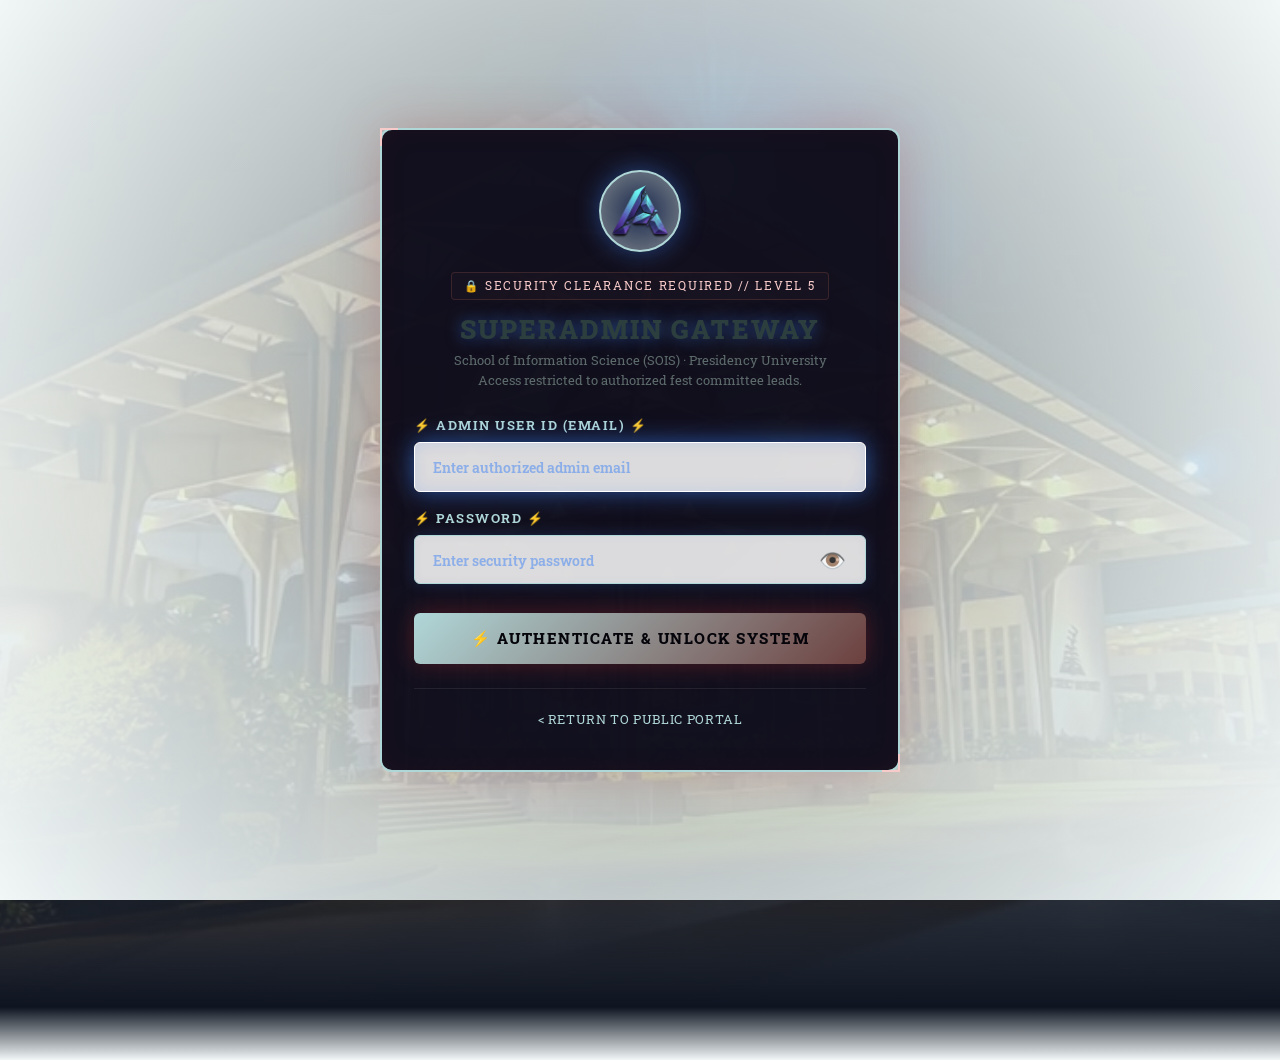
==== commit 51f04bde: "feat: enhance hero transition with deep dark obsidian contrast and Apple VisionOS light-to-dark card" ====
--- a/admin.html
+++ b/admin.html
@@ -14,7 +14,7 @@
   <link rel="preconnect" href="https://fonts.googleapis.com">
   <link rel="preconnect" href="https://fonts.gstatic.com" crossorigin>
   <link href="https://fonts.googleapis.com/css2?family=Roboto+Slab:wght@100..900&display=swap" rel="stylesheet">
-  <link rel="stylesheet" href="css/style.css?v=2027R">
+  <link rel="stylesheet" href="css/style.css?v=2027T">
 
   <style>
     /* ========================================================================
--- a/css/style.css
+++ b/css/style.css
@@ -155,13 +155,13 @@
   flex-direction: column;
 }
 
-/* TOP HERO PARALLAX BACKGROUND (IMAGE 1 NIGHT CAMPUS, THEN FADES TO NORMAL COLOR) */
+/* TOP HERO PARALLAX BACKGROUND (IMAGE 1 NIGHT CAMPUS, THEN FADES TO DARK CONTRAST) */
 .bg-parallax-backdrop {
   position: absolute !important;
   top: 0 !important;
   left: 0 !important;
   width: 100% !important;
-  height: 960px !important;
+  height: 1060px !important;
   background-image: url('../images/campus-bg.jpg') !important;
   background-size: cover !important;
   background-position: center top !important;
@@ -173,18 +173,26 @@
   opacity: 1 !important;
   transform: translate3d(0, 0, 0);
   will-change: transform;
-  -webkit-mask-image: linear-gradient(to bottom, rgba(0, 0, 0, 1) 0%, rgba(0, 0, 0, 1) 70%, rgba(0, 0, 0, 0.3) 86%, rgba(0, 0, 0, 0) 100%) !important;
-  mask-image: linear-gradient(to bottom, rgba(0, 0, 0, 1) 0%, rgba(0, 0, 0, 1) 70%, rgba(0, 0, 0, 0.3) 86%, rgba(0, 0, 0, 0) 100%) !important;
-}
-
-/* ATMOSPHERIC GRADIENT SCRIM (IMAGE 1 NIGHT ATMOSPHERE IN HERO, FADING INTO #F1F7F7) */
+  -webkit-mask-image: linear-gradient(to bottom, rgba(0, 0, 0, 1) 0%, rgba(0, 0, 0, 1) 80%, rgba(0, 0, 0, 0.4) 93%, rgba(0, 0, 0, 0) 100%) !important;
+  mask-image: linear-gradient(to bottom, rgba(0, 0, 0, 1) 0%, rgba(0, 0, 0, 1) 80%, rgba(0, 0, 0, 0.4) 93%, rgba(0, 0, 0, 0) 100%) !important;
+}
+
+/* ATMOSPHERIC GRADIENT SCRIM (DEEP OBSIDIAN DARK CONTRAST TRANSITION INTO NORMAL CANVAS) */
 .bg-atmospheric-scrim {
   position: absolute !important;
   top: 0 !important;
   left: 0 !important;
   width: 100% !important;
-  height: 960px !important;
-  background: linear-gradient(180deg, rgba(8, 14, 26, 0.45) 0%, rgba(8, 14, 26, 0.1) 25%, transparent 50%, rgba(241, 247, 247, 0.5) 82%, #F1F7F7 100%) !important;
+  height: 1060px !important;
+  background: linear-gradient(180deg, 
+    rgba(8, 14, 26, 0.45) 0%, 
+    rgba(8, 14, 26, 0.1) 20%, 
+    transparent 45%, 
+    rgba(14, 20, 32, 0.35) 70%, 
+    rgba(14, 20, 32, 0.85) 88%, 
+    #0E1420 95%,
+    var(--palette-normal-bg, #F1F7F7) 100%
+  ) !important;
   z-index: 1 !important;
   pointer-events: none !important;
 }
@@ -4791,44 +4799,151 @@
   }
 }
 
-/* Atmosphere Footer */
+/* ==========================================================================
+   GLOBAL FOOTER - MATCHED TO HEADER COLOR (IMAGE 1 DARK OBSIDIAN NAVY AESTHETIC)
+   ========================================================================== */
 .site-footer {
-  background: rgba(213, 229, 229, 0.65) !important;
-  backdrop-filter: blur(20px) saturate(160%) !important;
-  -webkit-backdrop-filter: blur(20px) saturate(160%) !important;
-  border-top: 1.5px solid var(--palette-mauve, #DDD3D3) !important;
-  color: var(--palette-slate, #5D6B6B) !important;
-}
-
-.footer-brand-title {
-  color: var(--palette-heading, #2C3E3E) !important;
-}
-
-.footer-heading {
-  color: var(--palette-heading, #2C3E3E) !important;
+  background: rgba(14, 20, 32, 0.96) !important;
+  backdrop-filter: blur(28px) saturate(190%) !important;
+  -webkit-backdrop-filter: blur(28px) saturate(190%) !important;
+  border-top: 1px solid rgba(255, 255, 255, 0.12) !important;
+  box-shadow: 0 -10px 40px rgba(0, 0, 0, 0.45) !important;
+  color: #CBD5E1 !important;
+  position: relative !important;
+  z-index: 10 !important;
+}
+
+.site-footer .brand-name {
+  color: #FFFFFF !important;
   font-weight: 800 !important;
-}
-
-.footer-link {
-  color: var(--palette-slate, #5D6B6B) !important;
-}
-
-.footer-link:hover {
-  color: var(--palette-heading, #2C3E3E) !important;
-}
-
-.footer-pu-logo {
-  filter: invert(1) brightness(0.2) contrast(1.2) !important;
-}
-
-.footer-bottom-bar {
-  border-top: 1px solid var(--palette-mauve, #DDD3D3) !important;
-  color: #7A8989 !important;
-}
-
-.footer-bottom-bar a {
-  color: var(--palette-heading, #2C3E3E) !important;
+  font-size: 1.5rem !important;
+  letter-spacing: 0.08em !important;
+}
+
+.site-footer .brand-name .accent-quote,
+.site-footer .brand-name .accent-num {
+  color: var(--palette-blush, #F7CBCA) !important;
+}
+
+.site-footer .footer-desc {
+  color: #94A3B8 !important;
+  font-size: 0.88rem !important;
+  line-height: 1.7 !important;
+}
+
+.site-footer .footer-host-tag {
+  color: var(--palette-aqua, #B0D7D8) !important;
   font-weight: 700 !important;
+  font-size: 0.82rem !important;
+}
+
+.site-footer .footer-col-title,
+.site-footer .footer-heading,
+.site-footer .footer-brand-title {
+  color: #FFFFFF !important;
+  font-size: 0.95rem !important;
+  font-weight: 800 !important;
+  letter-spacing: 0.12em !important;
+  text-transform: uppercase !important;
+}
+
+.site-footer .footer-col-title::after {
+  background: var(--palette-aqua, #B0D7D8) !important;
+  box-shadow: none !important;
+}
+
+.site-footer .footer-links-list li a,
+.site-footer .footer-link {
+  color: #94A3B8 !important;
+  font-size: 0.88rem !important;
+  transition: color 0.2s ease, transform 0.2s ease !important;
+}
+
+.site-footer .footer-links-list li a:hover,
+.site-footer .footer-link:hover {
+  color: var(--palette-aqua, #B0D7D8) !important;
+  transform: translateX(3px) !important;
+}
+
+.site-footer .footer-address {
+  color: #94A3B8 !important;
+  font-size: 0.88rem !important;
+  line-height: 1.6 !important;
+}
+
+.site-footer .footer-address strong {
+  color: #F1F5F9 !important;
+  font-weight: 700 !important;
+}
+
+.site-footer .footer-contacts-list li a {
+  color: #CBD5E1 !important;
+  font-size: 0.86rem !important;
+  transition: color 0.2s ease !important;
+}
+
+.site-footer .footer-contacts-list li a:hover {
+  color: var(--palette-aqua, #B0D7D8) !important;
+}
+
+/* Presidency University Logo in Footer - White Logo on Dark Background */
+.site-footer .footer-pu-logo,
+.site-footer .pu-logo-dark,
+.site-footer .pu-logo-light {
+  filter: none !important;
+  -webkit-filter: none !important;
+}
+
+.site-footer .pu-logo-dark {
+  display: block !important;
+}
+
+.site-footer .pu-logo-light {
+  display: none !important;
+}
+
+.site-footer .social-pill {
+  background: rgba(255, 255, 255, 0.08) !important;
+  border: 1px solid rgba(255, 255, 255, 0.16) !important;
+  color: #E2E8F0 !important;
+  transition: all 0.25s ease !important;
+}
+
+.site-footer .social-pill:hover {
+  background: var(--palette-aqua, #B0D7D8) !important;
+  border-color: var(--palette-aqua, #B0D7D8) !important;
+  color: #0E1420 !important;
+  transform: translateY(-2px) !important;
+}
+
+.site-footer .footer-map-card {
+  background: rgba(255, 255, 255, 0.06) !important;
+  border: 1px solid rgba(255, 255, 255, 0.14) !important;
+  border-radius: 16px !important;
+}
+
+.site-footer .btn-map-direct {
+  background: rgba(176, 215, 216, 0.18) !important;
+  border: 1px solid rgba(176, 215, 216, 0.35) !important;
+  color: var(--palette-aqua, #B0D7D8) !important;
+  font-weight: 700 !important;
+  transition: all 0.25s ease !important;
+}
+
+.site-footer .btn-map-direct:hover {
+  background: var(--palette-aqua, #B0D7D8) !important;
+  color: #0E1420 !important;
+}
+
+.site-footer .footer-bottom-bar {
+  border-top: 1px solid rgba(255, 255, 255, 0.1) !important;
+  color: #64748B !important;
+  font-size: 0.78rem !important;
+}
+
+.site-footer .footer-bottom-bar a {
+  color: var(--palette-aqua, #B0D7D8) !important;
+  font-weight: 600 !important;
 }
 
 /* Right Top Corner Fest Logo Link */
@@ -4886,10 +5001,10 @@
   width: 100%;
   margin: 0 auto;
   border-radius: 32px;
-  background: rgba(255, 255, 255, 0.18) !important;
-  backdrop-filter: blur(28px) saturate(180%) contrast(105%) !important;
-  -webkit-backdrop-filter: blur(28px) saturate(180%) contrast(105%) !important;
-  border: 1.5px solid rgba(255, 255, 255, 0.45) !important;
+  background: linear-gradient(180deg, rgba(255, 255, 255, 0.22) 0%, rgba(20, 28, 44, 0.45) 45%, rgba(10, 16, 28, 0.75) 100%) !important;
+  backdrop-filter: blur(32px) saturate(190%) contrast(110%) !important;
+  -webkit-backdrop-filter: blur(32px) saturate(190%) contrast(110%) !important;
+  border: 1.5px solid rgba(255, 255, 255, 0.35) !important;
   box-shadow: 
     0 30px 80px rgba(0, 0, 0, 0.45),
     0 10px 30px rgba(33, 150, 243, 0.12),
@@ -4906,8 +5021,8 @@
 }
 
 .hero-main-glass-card:hover {
-  background: rgba(255, 255, 255, 0.25) !important;
-  border-color: rgba(255, 255, 255, 0.65) !important;
+  background: linear-gradient(180deg, rgba(255, 255, 255, 0.28) 0%, rgba(24, 34, 52, 0.52) 45%, rgba(12, 18, 32, 0.82) 100%) !important;
+  border-color: rgba(255, 255, 255, 0.55) !important;
   box-shadow: 
     0 36px 95px rgba(0, 0, 0, 0.55),
     0 15px 40px rgba(33, 150, 243, 0.2),
@@ -5016,13 +5131,13 @@
 
 /* Card inner components */
 .hero-main-glass-card .hero-presenter-tag {
-  background: rgba(255, 255, 255, 0.2) !important;
-  border: 1px solid rgba(255, 255, 255, 0.45) !important;
+  background: rgba(14, 20, 32, 0.55) !important;
+  border: 1px solid rgba(255, 255, 255, 0.35) !important;
   border-radius: 50px !important;
   color: #FFFFFF !important;
   backdrop-filter: blur(12px) !important;
   -webkit-backdrop-filter: blur(12px) !important;
-  box-shadow: 0 4px 15px rgba(0, 0, 0, 0.15), inset 0 1px 1.5px rgba(255, 255, 255, 0.6) !important;
+  box-shadow: 0 4px 15px rgba(0, 0, 0, 0.25), inset 0 1px 1.5px rgba(255, 255, 255, 0.4) !important;
   padding: 0.5rem 1.4rem !important;
   font-size: clamp(0.72rem, 1.2vw, 0.86rem) !important;
   font-weight: 700 !important;
@@ -5078,49 +5193,49 @@
 }
 
 .hero-main-glass-card .countdown-box {
-  background: rgba(255, 255, 255, 0.22) !important;
-  border: 1px solid rgba(255, 255, 255, 0.5) !important;
+  background: rgba(14, 20, 32, 0.6) !important;
+  border: 1px solid rgba(255, 255, 255, 0.22) !important;
   backdrop-filter: blur(18px) !important;
   -webkit-backdrop-filter: blur(18px) !important;
   border-radius: 18px !important;
   box-shadow: 
-    0 10px 25px rgba(0, 0, 0, 0.2),
-    inset 0 1px 1.5px rgba(255, 255, 255, 0.75) !important;
+    0 12px 28px rgba(0, 0, 0, 0.35),
+    inset 0 1px 1.5px rgba(255, 255, 255, 0.3) !important;
   padding: 1rem 0.6rem !important;
   transition: transform 0.25s ease, background 0.25s ease, box-shadow 0.25s ease !important;
 }
 
 .hero-main-glass-card .countdown-box:hover {
-  background: rgba(255, 255, 255, 0.32) !important;
-  border-color: rgba(255, 255, 255, 0.75) !important;
+  background: rgba(20, 28, 46, 0.75) !important;
+  border-color: rgba(176, 215, 216, 0.6) !important;
   box-shadow: 
-    0 14px 32px rgba(0, 0, 0, 0.25),
-    inset 0 1px 2px #FFFFFF !important;
+    0 16px 36px rgba(0, 0, 0, 0.45),
+    inset 0 1px 2px rgba(255, 255, 255, 0.5) !important;
   transform: translateY(-3px) scale(1.02) !important;
 }
 
 .hero-main-glass-card .count-num {
   color: #FFFFFF !important;
   font-weight: 800 !important;
-  text-shadow: none !important;
+  text-shadow: 0 2px 10px rgba(0, 0, 0, 0.5) !important;
 }
 
 .hero-main-glass-card .count-label {
-  color: #93C5FD !important;
+  color: #7DD3FC !important;
   font-weight: 700 !important;
   letter-spacing: 1.5px !important;
   text-shadow: none !important;
 }
 
 .hero-main-glass-card .hero-date-badge {
-  background: rgba(255, 255, 255, 0.18) !important;
-  border: 1px solid rgba(255, 255, 255, 0.45) !important;
+  background: rgba(14, 20, 32, 0.6) !important;
+  border: 1px solid rgba(255, 255, 255, 0.25) !important;
   border-radius: 50px !important;
-  backdrop-filter: blur(12px) !important;
-  -webkit-backdrop-filter: blur(12px) !important;
-  color: #FFFFFF !important;
+  backdrop-filter: blur(14px) !important;
+  -webkit-backdrop-filter: blur(14px) !important;
+  color: #F8FAFC !important;
   font-weight: 700 !important;
-  box-shadow: 0 4px 16px rgba(0, 0, 0, 0.18), inset 0 1px 1px rgba(255, 255, 255, 0.5) !important;
+  box-shadow: 0 4px 16px rgba(0, 0, 0, 0.3), inset 0 1px 1px rgba(255, 255, 255, 0.3) !important;
   padding: 0.6rem 1.6rem !important;
   margin-bottom: 1.8rem !important;
   font-size: clamp(0.75rem, 1.2vw, 0.9rem) !important;
@@ -5155,21 +5270,20 @@
 }
 
 .hero-main-glass-card .btn-ghost {
-  background: rgba(255, 255, 255, 0.22) !important;
-  border: 1.5px solid rgba(255, 255, 255, 0.5) !important;
+  background: rgba(14, 20, 32, 0.55) !important;
+  border: 1.5px solid rgba(255, 255, 255, 0.35) !important;
   color: #FFFFFF !important;
   font-weight: 700 !important;
-  backdrop-filter: blur(12px) !important;
-  -webkit-backdrop-filter: blur(12px) !important;
-  box-shadow: 0 6px 20px rgba(0, 0, 0, 0.2), inset 0 1px 1px rgba(255, 255, 255, 0.4) !important;
+  backdrop-filter: blur(14px) !important;
+  -webkit-backdrop-filter: blur(14px) !important;
+  box-shadow: 0 6px 20px rgba(0, 0, 0, 0.25), inset 0 1px 1px rgba(255, 255, 255, 0.3) !important;
   border-radius: 50px !important;
 }
 
 .hero-main-glass-card .btn-ghost:hover {
-  background: rgba(255, 255, 255, 0.35) !important;
-  border-color: rgba(255, 255, 255, 0.7) !important;
-  color: #FFFFFF !important;
-  border-color: #2196F3 !important;
+  background: rgba(20, 28, 46, 0.8) !important;
+  border-color: var(--palette-aqua, #B0D7D8) !important;
+  color: var(--palette-aqua, #B0D7D8) !important;
 }
 
 /* Ensure hero section centers the card cleanly */
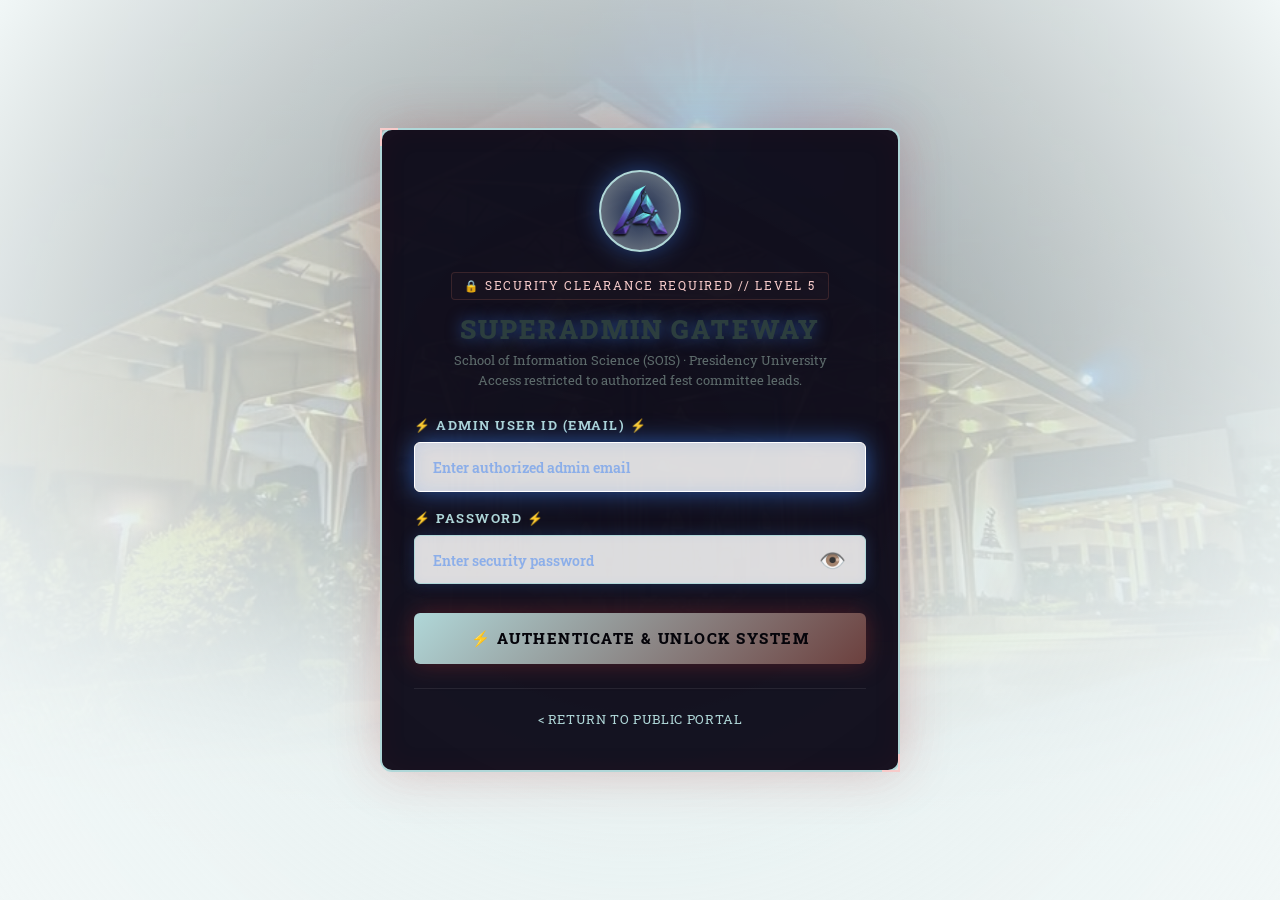
==== commit d1f00668: "fix: smooth hero transition line, make ticker text black, wrap all subpage headers in Apple colour c" ====
--- a/admin.html
+++ b/admin.html
@@ -14,7 +14,7 @@
   <link rel="preconnect" href="https://fonts.googleapis.com">
   <link rel="preconnect" href="https://fonts.gstatic.com" crossorigin>
   <link href="https://fonts.googleapis.com/css2?family=Roboto+Slab:wght@100..900&display=swap" rel="stylesheet">
-  <link rel="stylesheet" href="css/style.css?v=2027T">
+  <link rel="stylesheet" href="css/style.css?v=2027V">
 
   <style>
     /* ========================================================================
--- a/css/style.css
+++ b/css/style.css
@@ -155,13 +155,13 @@
   flex-direction: column;
 }
 
-/* TOP HERO PARALLAX BACKGROUND (IMAGE 1 NIGHT CAMPUS, THEN FADES TO DARK CONTRAST) */
+/* TOP HERO PARALLAX BACKGROUND (IMAGE 1 NIGHT CAMPUS) */
 .bg-parallax-backdrop {
   position: absolute !important;
   top: 0 !important;
   left: 0 !important;
   width: 100% !important;
-  height: 1060px !important;
+  height: 860px !important;
   background-image: url('../images/campus-bg.jpg') !important;
   background-size: cover !important;
   background-position: center top !important;
@@ -173,28 +173,47 @@
   opacity: 1 !important;
   transform: translate3d(0, 0, 0);
   will-change: transform;
-  -webkit-mask-image: linear-gradient(to bottom, rgba(0, 0, 0, 1) 0%, rgba(0, 0, 0, 1) 80%, rgba(0, 0, 0, 0.4) 93%, rgba(0, 0, 0, 0) 100%) !important;
-  mask-image: linear-gradient(to bottom, rgba(0, 0, 0, 1) 0%, rgba(0, 0, 0, 1) 80%, rgba(0, 0, 0, 0.4) 93%, rgba(0, 0, 0, 0) 100%) !important;
-}
-
-/* ATMOSPHERIC GRADIENT SCRIM (DEEP OBSIDIAN DARK CONTRAST TRANSITION INTO NORMAL CANVAS) */
+  -webkit-mask-image: linear-gradient(to bottom, 
+    rgba(0, 0, 0, 1) 0%, 
+    rgba(0, 0, 0, 1) 45%, 
+    rgba(0, 0, 0, 0.9) 60%, 
+    rgba(0, 0, 0, 0.65) 75%, 
+    rgba(0, 0, 0, 0.35) 86%, 
+    rgba(0, 0, 0, 0.1) 94%, 
+    rgba(0, 0, 0, 0) 100%
+  ) !important;
+  mask-image: linear-gradient(to bottom, 
+    rgba(0, 0, 0, 1) 0%, 
+    rgba(0, 0, 0, 1) 45%, 
+    rgba(0, 0, 0, 0.9) 60%, 
+    rgba(0, 0, 0, 0.65) 75%, 
+    rgba(0, 0, 0, 0.35) 86%, 
+    rgba(0, 0, 0, 0.1) 94%, 
+    rgba(0, 0, 0, 0) 100%
+  ) !important;
+}
+
+/* ATMOSPHERIC GRADIENT SCRIM (FLAWLESS, SEAMLESS DISSOLVE INTO NORMAL #F1F7F7 CANVAS) */
 .bg-atmospheric-scrim {
   position: absolute !important;
   top: 0 !important;
   left: 0 !important;
   width: 100% !important;
-  height: 1060px !important;
+  height: 860px !important;
   background: linear-gradient(180deg, 
     rgba(8, 14, 26, 0.45) 0%, 
-    rgba(8, 14, 26, 0.1) 20%, 
-    transparent 45%, 
-    rgba(14, 20, 32, 0.35) 70%, 
-    rgba(14, 20, 32, 0.85) 88%, 
-    #0E1420 95%,
+    rgba(8, 14, 26, 0.15) 15%, 
+    transparent 40%, 
+    rgba(241, 247, 247, 0.12) 55%, 
+    rgba(241, 247, 247, 0.38) 70%, 
+    rgba(241, 247, 247, 0.72) 84%, 
+    rgba(241, 247, 247, 0.92) 93%, 
     var(--palette-normal-bg, #F1F7F7) 100%
   ) !important;
   z-index: 1 !important;
   pointer-events: none !important;
+  transform: translate3d(0, 0, 0);
+  will-change: transform;
 }
 
 /* Keyboard accessibility */
@@ -476,43 +495,64 @@
   transform: translateX(4px);
 }
 
-/* Section Headings */
+/* ==========================================================================
+   SECTION HEADER - APPLE STYLED PASTEL COLOUR CARD
+   ========================================================================== */
 .section-header {
   text-align: center;
-  margin-bottom: var(--space-2xl);
+  max-width: 780px;
+  margin: 0 auto clamp(2rem, 4vw, 3.2rem);
+  padding: clamp(1.6rem, 3.2vw, 2.4rem) clamp(1.4rem, 3.5vw, 2.6rem);
+  background: linear-gradient(135deg, rgba(213, 229, 229, 0.78) 0%, rgba(176, 215, 216, 0.6) 45%, rgba(247, 203, 202, 0.5) 100%) !important;
+  backdrop-filter: blur(28px) saturate(170%) !important;
+  -webkit-backdrop-filter: blur(28px) saturate(170%) !important;
+  border: 1.5px solid var(--palette-mauve, #DDD3D3) !important;
+  border-radius: 28px !important;
+  box-shadow: 0 16px 45px rgba(93, 107, 107, 0.08), inset 0 1.5px 2px rgba(255, 255, 255, 0.9) !important;
   position: relative;
+  transition: transform 0.3s cubic-bezier(0.16, 1, 0.3, 1), box-shadow 0.3s ease !important;
+  z-index: 3;
+}
+
+.section-header:hover {
+  transform: translateY(-2px);
+  box-shadow: 0 20px 55px rgba(93, 107, 107, 0.12), inset 0 1.5px 2px #FFFFFF !important;
 }
 
 .section-tag {
   font-family: 'Roboto Slab', serif;
-  font-size: 0.8rem;
-  font-weight: 600;
-  letter-spacing: 0.2em;
-  color: var(--neon-pink);
-  text-transform: uppercase;
-  display: inline-block;
-  margin-bottom: var(--space-xs);
-  padding: 0.2rem 0.6rem;
-  background: var(--neon-pink-subtle);
-  border: 1px solid rgba(var(--secondary-rgb), 0.3);
-  border-radius: 2px;
+  font-size: 0.78rem !important;
+  font-weight: 700 !important;
+  letter-spacing: 0.15em !important;
+  color: var(--palette-slate, #5D6B6B) !important;
+  text-transform: uppercase !important;
+  display: inline-block !important;
+  margin-bottom: 0.75rem !important;
+  padding: 0.35rem 1.15rem !important;
+  background: rgba(255, 255, 255, 0.75) !important;
+  border: 1px solid var(--palette-mauve, #DDD3D3) !important;
+  border-radius: 50px !important;
+  box-shadow: 0 2px 8px rgba(93, 107, 107, 0.05), inset 0 1px 1px #FFFFFF !important;
 }
 
 .section-title {
-  font-size: clamp(1.8rem, 4vw, 2.8rem);
-  font-weight: 900;
-  letter-spacing: 0.06em;
-  color: var(--text-primary);
-  margin-bottom: var(--space-sm);
-  text-shadow: 0 0 15px rgba(var(--primary-rgb), 0.2);
+  font-size: clamp(1.8rem, 3.8vw, 2.5rem) !important;
+  font-weight: 900 !important;
+  letter-spacing: 0.05em !important;
+  color: var(--palette-heading, #2C3E3E) !important;
+  margin-bottom: 0.5rem !important;
+  text-shadow: none !important;
+  text-transform: uppercase !important;
 }
 
 .section-subtitle {
-  max-width: 680px;
-  margin-left: auto;
-  margin-right: auto;
-  color: var(--text-secondary);
-  font-size: 0.95rem;
+  max-width: 620px !important;
+  margin-left: auto !important;
+  margin-right: auto !important;
+  color: var(--palette-slate, #5D6B6B) !important;
+  font-size: 0.95rem !important;
+  font-weight: 600 !important;
+  line-height: 1.6 !important;
 }
 
 /* Cyber Cards with Corner Brackets */
@@ -2187,67 +2227,113 @@
   }
 }
 
+/* ==========================================================================
+   15. INNER PAGE HEADER BANNER - APPLE STYLED PASTEL FROSTED COLOUR CARD
+   ========================================================================== */
+.page-header-banner {
+  padding: clamp(2rem, 3.5vw, 3rem) 0 clamp(1.8rem, 3.5vw, 2.8rem) !important;
+  text-align: center !important;
+  position: relative !important;
+  background: transparent !important;
+  border-bottom: none !important;
+  z-index: 3 !important;
+}
+
+.page-header-banner .container {
+  max-width: 920px !important;
+  margin: 0 auto !important;
+  padding: clamp(2rem, 4vw, 3rem) clamp(1.5rem, 3.5vw, 2.8rem) !important;
+  background: linear-gradient(135deg, rgba(213, 229, 229, 0.88) 0%, rgba(176, 215, 216, 0.72) 45%, rgba(247, 203, 202, 0.62) 100%) !important;
+  backdrop-filter: blur(28px) saturate(180%) !important;
+  -webkit-backdrop-filter: blur(28px) saturate(180%) !important;
+  border: 1.5px solid var(--palette-mauve, #DDD3D3) !important;
+  border-radius: 28px !important;
+  box-shadow: 0 16px 45px rgba(93, 107, 107, 0.1), inset 0 1.5px 2px rgba(255, 255, 255, 0.95) !important;
+  position: relative !important;
+  transition: transform 0.3s cubic-bezier(0.16, 1, 0.3, 1), box-shadow 0.3s ease !important;
+}
+
+.page-header-banner .container:hover {
+  transform: translateY(-2px);
+  box-shadow: 0 20px 55px rgba(93, 107, 107, 0.14), inset 0 1.5px 2px #FFFFFF !important;
+}
+
+.breadcrumbs {
+  font-family: 'Roboto Slab', serif !important;
+  font-size: 0.78rem !important;
+  font-weight: 700 !important;
+  letter-spacing: 0.15em !important;
+  color: var(--palette-slate, #5D6B6B) !important;
+  text-transform: uppercase !important;
+  display: inline-block !important;
+  margin-bottom: 0.75rem !important;
+  padding: 0.35rem 1.15rem !important;
+  background: rgba(255, 255, 255, 0.8) !important;
+  border: 1px solid var(--palette-mauve, #DDD3D3) !important;
+  border-radius: 50px !important;
+  box-shadow: 0 2px 8px rgba(93, 107, 107, 0.05), inset 0 1px 1px #FFFFFF !important;
+}
+
+.page-title {
+  font-size: clamp(2rem, 4.5vw, 3.2rem) !important;
+  font-weight: 900 !important;
+  letter-spacing: 0.05em !important;
+  color: var(--palette-heading, #2C3E3E) !important;
+  margin-top: 0.4rem !important;
+  margin-bottom: 0.6rem !important;
+  text-shadow: none !important;
+  text-transform: uppercase !important;
+}
+
+.page-header-banner .section-subtitle {
+  color: var(--palette-slate, #5D6B6B) !important;
+  font-size: clamp(0.92rem, 1.2vw, 1.05rem) !important;
+  font-weight: 600 !important;
+  line-height: 1.6 !important;
+  max-width: 680px !important;
+  margin: 0 auto !important;
+}
+
 /* --------------------------------------------------------------------------
-   15. Inner Page Header Banner
-   -------------------------------------------------------------------------- */
-.page-header-banner {
-  padding: calc(var(--nav-height) + var(--space-xl)) 0 var(--space-2xl);
-  text-align: center;
-  position: relative;
-  border-bottom: 1px solid rgba(var(--primary-rgb), 0.15);
-  background: radial-gradient(circle at 50% 0%, rgba(112, 0, 255, 0.15) 0%, transparent 65%);
-}
-
-.page-title {
-  font-size: clamp(2.2rem, 5vw, 3.8rem);
-  font-weight: 900;
-  letter-spacing: 0.08em;
-  color: #ffffff;
-  margin-bottom: var(--space-xs);
-  text-shadow: 0 0 20px rgba(var(--primary-rgb), 0.4);
-}
-
-.breadcrumbs {
-  font-family: 'Roboto Slab', serif;
-  font-size: 0.8rem;
-  color: var(--neon-cyan);
-  letter-spacing: 0.15em;
-  text-transform: uppercase;
-}
-
-/* --------------------------------------------------------------------------
-   16. Events Page: Filters & Dynamic Cards Grid
+   16. Events & Subpage Filters
    -------------------------------------------------------------------------- */
 .filter-chips-container {
-  display: flex;
-  justify-content: center;
-  align-items: center;
-  gap: 0.8rem;
-  margin: var(--space-2xl) 0 var(--space-xl);
-  flex-wrap: wrap;
+  display: flex !important;
+  justify-content: center !important;
+  align-items: center !important;
+  gap: 0.65rem !important;
+  margin: 1.5rem 0 0.5rem !important;
+  flex-wrap: wrap !important;
 }
 
 .filter-chip {
-  background: var(--bg-card);
-  border: 1px solid var(--border-color);
-  color: var(--text-secondary);
-  font-family: 'Roboto Slab', serif;
-  font-size: 0.82rem;
-  font-weight: 600;
-  letter-spacing: 0.1em;
-  padding: 0.5rem 1.3rem;
-  border-radius: 2px;
-  cursor: pointer;
-  transition: all var(--transition-fast);
-}
-
-.filter-chip:hover,
+  background: rgba(255, 255, 255, 0.82) !important;
+  border: 1.5px solid var(--palette-mauve, #DDD3D3) !important;
+  color: var(--palette-slate, #5D6B6B) !important;
+  border-radius: 50px !important;
+  font-family: 'Roboto Slab', serif !important;
+  font-size: 0.8rem !important;
+  font-weight: 700 !important;
+  letter-spacing: 0.08em !important;
+  padding: 0.45rem 1.15rem !important;
+  box-shadow: 0 2px 6px rgba(93, 107, 107, 0.05), inset 0 1px 1px #FFFFFF !important;
+  cursor: pointer !important;
+  transition: all 0.2s cubic-bezier(0.16, 1, 0.3, 1) !important;
+}
+
+.filter-chip:hover {
+  background: #FFFFFF !important;
+  color: var(--palette-heading, #2C3E3E) !important;
+  border-color: var(--palette-aqua, #B0D7D8) !important;
+  transform: translateY(-1.5px) !important;
+  box-shadow: 0 4px 12px rgba(93, 107, 107, 0.1) !important;
+}
+
 .filter-chip.active {
-  background: var(--neon-cyan);
-  color: var(--bg-core);
-  border-color: var(--neon-cyan);
-  box-shadow: 0 0 15px rgba(var(--primary-rgb), 0.5);
-  font-weight: 700;
+  background: linear-gradient(135deg, #3B82F6 0%, #1D4ED8 100%) !important;
+  color: #FFFFFF !important;
+  border-color: #3B82F6 !important;
+  box-shadow: 0 4px 14px rgba(59, 130, 246, 0.35) !important;
 }
 
 .events-group-block {
@@ -2367,26 +2453,43 @@
   margin: var(--space-2xl) 0 var(--space-xl);
 }
 
+.schedule-tabs {
+  display: flex !important;
+  justify-content: center !important;
+  align-items: center !important;
+  gap: 0.65rem !important;
+  margin: 1.5rem 0 0.5rem !important;
+  flex-wrap: wrap !important;
+}
+
 .schedule-tab-btn {
-  font-family: var(--font-display);
-  font-size: 0.95rem;
-  font-weight: 800;
-  letter-spacing: 0.1em;
-  padding: 0.7rem 1.8rem;
-  background: rgba(13, 11, 26, 0.85);
-  border: 1px solid rgba(var(--primary-rgb), 0.3);
-  color: var(--text-secondary);
-  border-radius: 4px;
-  cursor: pointer;
-  transition: all var(--transition-fast);
-}
-
-.schedule-tab-btn:hover,
+  background: rgba(255, 255, 255, 0.82) !important;
+  border: 1.5px solid var(--palette-mauve, #DDD3D3) !important;
+  color: var(--palette-slate, #5D6B6B) !important;
+  border-radius: 50px !important;
+  font-family: 'Roboto Slab', serif !important;
+  font-size: 0.8rem !important;
+  font-weight: 700 !important;
+  letter-spacing: 0.08em !important;
+  padding: 0.45rem 1.15rem !important;
+  box-shadow: 0 2px 6px rgba(93, 107, 107, 0.05), inset 0 1px 1px #FFFFFF !important;
+  cursor: pointer !important;
+  transition: all 0.2s cubic-bezier(0.16, 1, 0.3, 1) !important;
+}
+
+.schedule-tab-btn:hover {
+  background: #FFFFFF !important;
+  color: var(--palette-heading, #2C3E3E) !important;
+  border-color: var(--palette-aqua, #B0D7D8) !important;
+  transform: translateY(-1.5px) !important;
+  box-shadow: 0 4px 12px rgba(93, 107, 107, 0.1) !important;
+}
+
 .schedule-tab-btn.active {
-  background: linear-gradient(135deg, var(--neon-cyan), #0077ff);
-  color: var(--bg-core);
-  box-shadow: 0 0 20px rgba(var(--primary-rgb), 0.6);
-  border-color: var(--neon-cyan);
+  background: linear-gradient(135deg, #3B82F6 0%, #1D4ED8 100%) !important;
+  color: #FFFFFF !important;
+  border-color: #3B82F6 !important;
+  box-shadow: 0 4px 14px rgba(59, 130, 246, 0.35) !important;
 }
 
 .timeline-container {
@@ -4593,25 +4696,34 @@
 }
 
 .cyber-ticker-content {
-  color: var(--palette-slate, #5D6B6B) !important;
+  color: #000000 !important;
+  font-weight: 700 !important;
+  letter-spacing: 0.03em !important;
+  text-shadow: none !important;
+}
+
+.cyber-ticker-content * {
+  color: #000000 !important;
 }
 
 .cyber-ticker-badge {
   background: linear-gradient(135deg, #F7CBCA 0%, #E8B4B3 100%) !important;
   border-radius: 9999px !important;
-  color: #4A3030 !important;
+  color: #000000 !important;
   padding: 0.25rem 0.9rem !important;
   box-shadow: inset 0 1px 0.5px rgba(255, 255, 255, 0.6) !important;
   font-weight: 800 !important;
+  text-shadow: none !important;
 }
 
 .cyber-ticker-highlight {
-  color: #1F3333 !important;
-  background: rgba(176, 215, 216, 0.5) !important;
+  color: #000000 !important;
+  background: rgba(176, 215, 216, 0.6) !important;
   border: 1px solid var(--palette-aqua, #B0D7D8) !important;
   border-radius: 6px !important;
   padding: 0.15rem 0.6rem !important;
-  font-weight: 700 !important;
+  font-weight: 800 !important;
+  text-shadow: none !important;
 }
 
 /* Apple Liquid Pill Buttons */
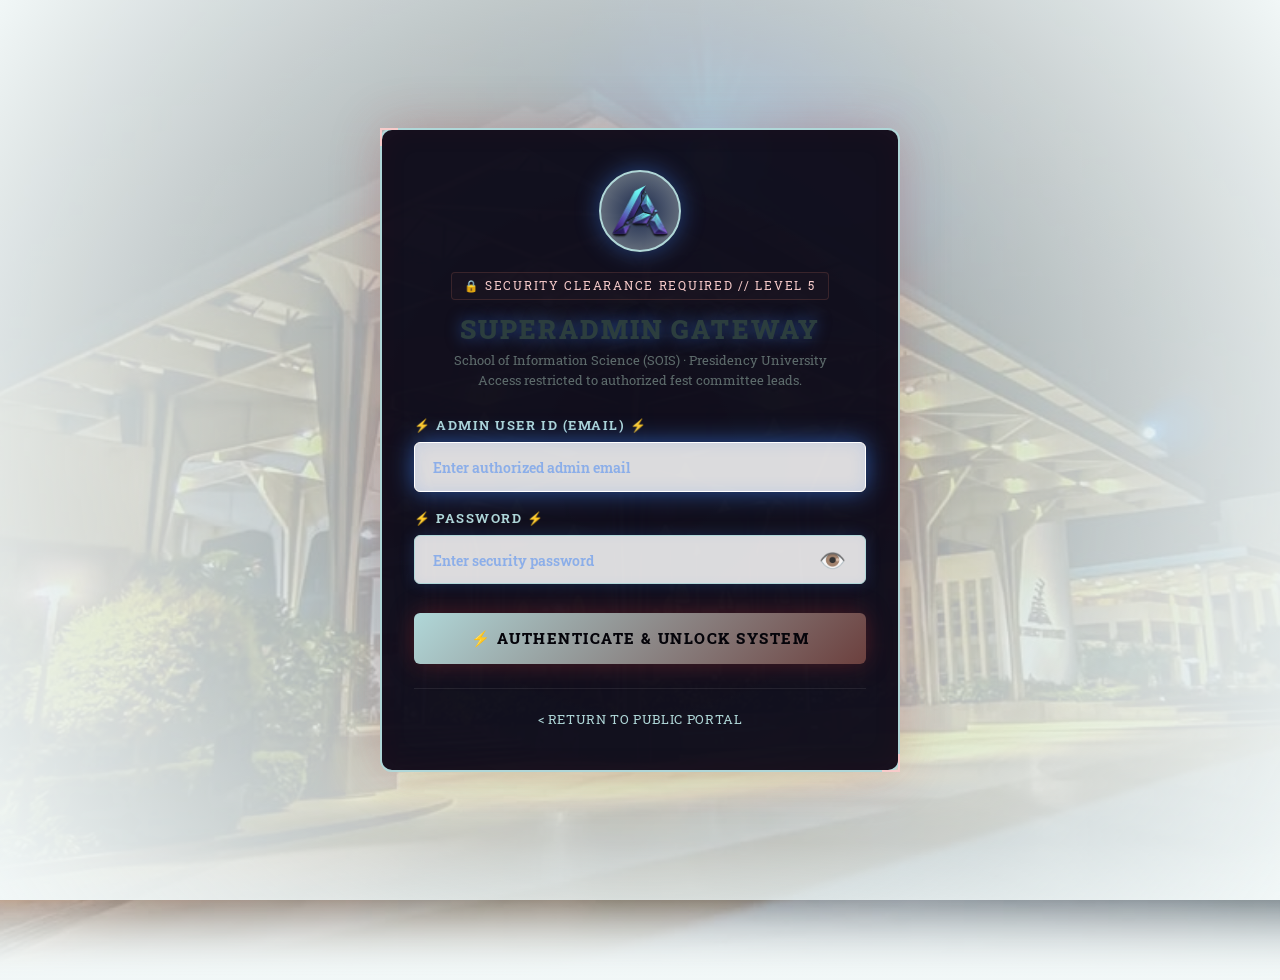
==== commit 5dd6ff50: "fix: remove premature white fade over hero campus background, confine dissolve to bottom edge" ====
--- a/admin.html
+++ b/admin.html
@@ -14,7 +14,7 @@
   <link rel="preconnect" href="https://fonts.googleapis.com">
   <link rel="preconnect" href="https://fonts.gstatic.com" crossorigin>
   <link href="https://fonts.googleapis.com/css2?family=Roboto+Slab:wght@100..900&display=swap" rel="stylesheet">
-  <link rel="stylesheet" href="css/style.css?v=2027V">
+  <link rel="stylesheet" href="css/style.css?v=2027W">
 
   <style>
     /* ========================================================================
--- a/css/style.css
+++ b/css/style.css
@@ -155,13 +155,13 @@
   flex-direction: column;
 }
 
-/* TOP HERO PARALLAX BACKGROUND (IMAGE 1 NIGHT CAMPUS) */
+/* TOP HERO PARALLAX BACKGROUND (IMAGE 1 NIGHT CAMPUS - FULL VISIBILITY NO PREMATURE FADE) */
 .bg-parallax-backdrop {
   position: absolute !important;
   top: 0 !important;
   left: 0 !important;
   width: 100% !important;
-  height: 860px !important;
+  height: 980px !important;
   background-image: url('../images/campus-bg.jpg') !important;
   background-size: cover !important;
   background-position: center top !important;
@@ -175,39 +175,34 @@
   will-change: transform;
   -webkit-mask-image: linear-gradient(to bottom, 
     rgba(0, 0, 0, 1) 0%, 
-    rgba(0, 0, 0, 1) 45%, 
-    rgba(0, 0, 0, 0.9) 60%, 
-    rgba(0, 0, 0, 0.65) 75%, 
-    rgba(0, 0, 0, 0.35) 86%, 
-    rgba(0, 0, 0, 0.1) 94%, 
+    rgba(0, 0, 0, 1) 86%, 
+    rgba(0, 0, 0, 0.75) 92%, 
+    rgba(0, 0, 0, 0.35) 96%, 
     rgba(0, 0, 0, 0) 100%
   ) !important;
   mask-image: linear-gradient(to bottom, 
     rgba(0, 0, 0, 1) 0%, 
-    rgba(0, 0, 0, 1) 45%, 
-    rgba(0, 0, 0, 0.9) 60%, 
-    rgba(0, 0, 0, 0.65) 75%, 
-    rgba(0, 0, 0, 0.35) 86%, 
-    rgba(0, 0, 0, 0.1) 94%, 
+    rgba(0, 0, 0, 1) 86%, 
+    rgba(0, 0, 0, 0.75) 92%, 
+    rgba(0, 0, 0, 0.35) 96%, 
     rgba(0, 0, 0, 0) 100%
   ) !important;
 }
 
-/* ATMOSPHERIC GRADIENT SCRIM (FLAWLESS, SEAMLESS DISSOLVE INTO NORMAL #F1F7F7 CANVAS) */
+/* ATMOSPHERIC GRADIENT SCRIM (CLEAN HERO, FADE ONLY AT VERY BOTTOM EDGE) */
 .bg-atmospheric-scrim {
   position: absolute !important;
   top: 0 !important;
   left: 0 !important;
   width: 100% !important;
-  height: 860px !important;
+  height: 980px !important;
   background: linear-gradient(180deg, 
     rgba(8, 14, 26, 0.45) 0%, 
-    rgba(8, 14, 26, 0.15) 15%, 
-    transparent 40%, 
-    rgba(241, 247, 247, 0.12) 55%, 
-    rgba(241, 247, 247, 0.38) 70%, 
-    rgba(241, 247, 247, 0.72) 84%, 
-    rgba(241, 247, 247, 0.92) 93%, 
+    rgba(8, 14, 26, 0.1) 15%, 
+    transparent 35%, 
+    transparent 86%, 
+    rgba(241, 247, 247, 0.25) 91%, 
+    rgba(241, 247, 247, 0.65) 96%, 
     var(--palette-normal-bg, #F1F7F7) 100%
   ) !important;
   z-index: 1 !important;
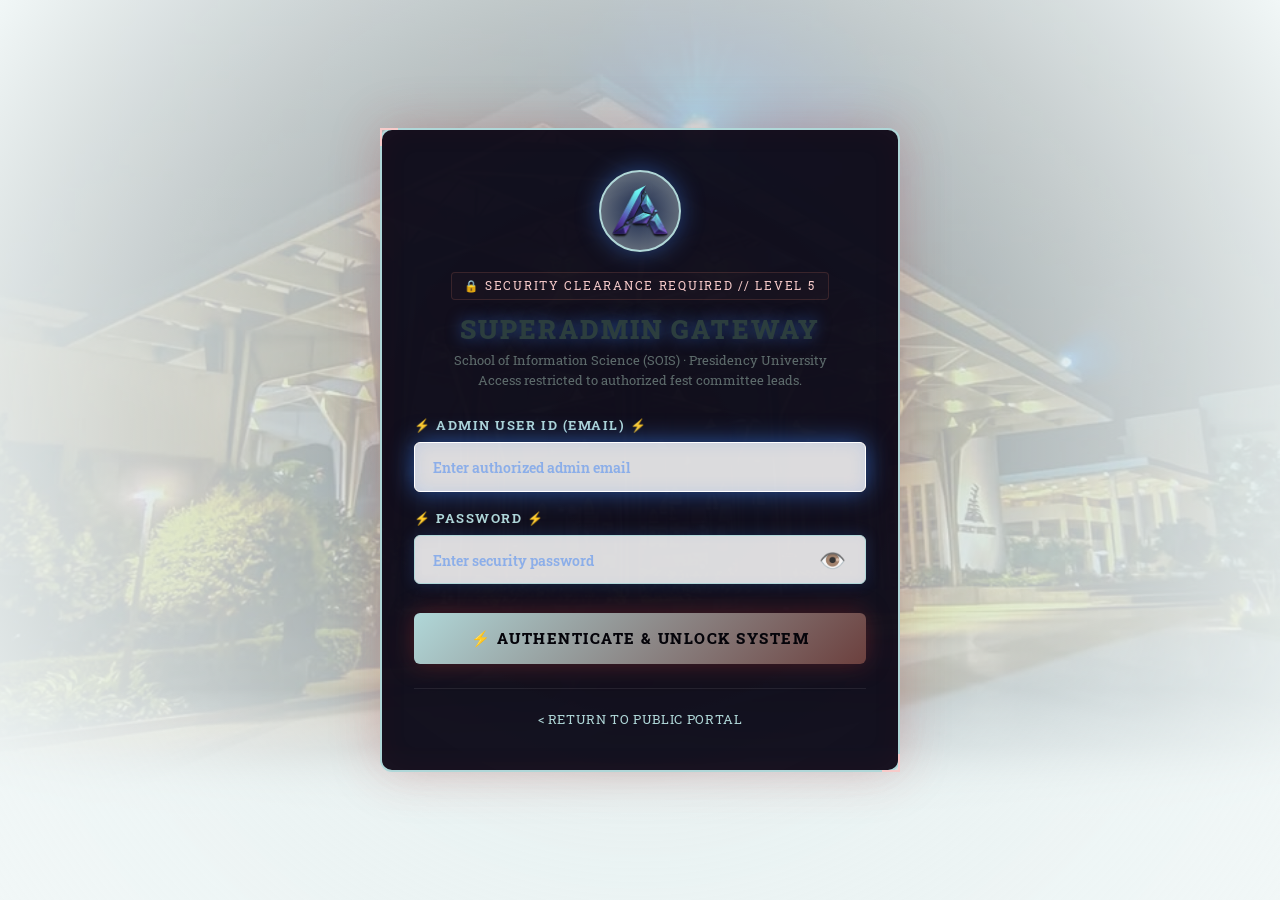
==== commit 123ed757: "fix: calibrate subpage parallax gap, eliminate card overlap, and make mobile/tablet/desktop responsi" ====
--- a/admin.html
+++ b/admin.html
@@ -14,7 +14,7 @@
   <link rel="preconnect" href="https://fonts.googleapis.com">
   <link rel="preconnect" href="https://fonts.gstatic.com" crossorigin>
   <link href="https://fonts.googleapis.com/css2?family=Roboto+Slab:wght@100..900&display=swap" rel="stylesheet">
-  <link rel="stylesheet" href="css/style.css?v=2027W">
+  <link rel="stylesheet" href="css/style.css?v=2027X">
 
   <style>
     /* ========================================================================
--- a/css/style.css
+++ b/css/style.css
@@ -133,6 +133,9 @@
   color: var(--text-primary);
   color-scheme: dark;
   transition: background-color var(--transition-base), color var(--transition-base);
+  overflow-x: hidden !important;
+  width: 100% !important;
+  max-width: 100vw !important;
 }
 
 html[data-theme="light"] {
@@ -148,20 +151,22 @@
   line-height: 1.6;
   background-color: var(--palette-normal-bg, #F1F7F7) !important;
   color: var(--palette-slate, #5D6B6B) !important;
-  overflow-x: hidden;
+  overflow-x: hidden !important;
+  width: 100% !important;
+  max-width: 100vw !important;
   min-height: 100vh;
   position: relative;
   display: flex;
   flex-direction: column;
 }
 
-/* TOP HERO PARALLAX BACKGROUND (IMAGE 1 NIGHT CAMPUS - FULL VISIBILITY NO PREMATURE FADE) */
+/* TOP HERO PARALLAX BACKGROUND (HOME / DEFAULT) */
 .bg-parallax-backdrop {
   position: absolute !important;
   top: 0 !important;
   left: 0 !important;
   width: 100% !important;
-  height: 980px !important;
+  height: clamp(820px, 90vh, 960px) !important;
   background-image: url('../images/campus-bg.jpg') !important;
   background-size: cover !important;
   background-position: center top !important;
@@ -175,40 +180,79 @@
   will-change: transform;
   -webkit-mask-image: linear-gradient(to bottom, 
     rgba(0, 0, 0, 1) 0%, 
-    rgba(0, 0, 0, 1) 86%, 
-    rgba(0, 0, 0, 0.75) 92%, 
-    rgba(0, 0, 0, 0.35) 96%, 
+    rgba(0, 0, 0, 1) 84%, 
+    rgba(0, 0, 0, 0.7) 91%, 
+    rgba(0, 0, 0, 0.25) 96%, 
     rgba(0, 0, 0, 0) 100%
   ) !important;
   mask-image: linear-gradient(to bottom, 
     rgba(0, 0, 0, 1) 0%, 
-    rgba(0, 0, 0, 1) 86%, 
-    rgba(0, 0, 0, 0.75) 92%, 
-    rgba(0, 0, 0, 0.35) 96%, 
+    rgba(0, 0, 0, 1) 84%, 
+    rgba(0, 0, 0, 0.7) 91%, 
+    rgba(0, 0, 0, 0.25) 96%, 
     rgba(0, 0, 0, 0) 100%
   ) !important;
 }
 
-/* ATMOSPHERIC GRADIENT SCRIM (CLEAN HERO, FADE ONLY AT VERY BOTTOM EDGE) */
+/* ATMOSPHERIC GRADIENT SCRIM (HOME / DEFAULT) */
 .bg-atmospheric-scrim {
   position: absolute !important;
   top: 0 !important;
   left: 0 !important;
   width: 100% !important;
-  height: 980px !important;
+  height: clamp(820px, 90vh, 960px) !important;
   background: linear-gradient(180deg, 
     rgba(8, 14, 26, 0.45) 0%, 
     rgba(8, 14, 26, 0.1) 15%, 
     transparent 35%, 
-    transparent 86%, 
-    rgba(241, 247, 247, 0.25) 91%, 
-    rgba(241, 247, 247, 0.65) 96%, 
+    transparent 84%, 
+    rgba(241, 247, 247, 0.3) 91%, 
+    rgba(241, 247, 247, 0.75) 96%, 
     var(--palette-normal-bg, #F1F7F7) 100%
   ) !important;
   z-index: 1 !important;
   pointer-events: none !important;
   transform: translate3d(0, 0, 0);
   will-change: transform;
+}
+
+/* SUBPAGE CALIBRATION: PARALLAX FINISHES COMPLETELY IN THE GAP BEFORE CONTENT CARDS */
+.subpage-body .bg-parallax-backdrop,
+body:has(.page-header-banner) .bg-parallax-backdrop,
+.subpage-body .bg-atmospheric-scrim,
+body:has(.page-header-banner) .bg-atmospheric-scrim {
+  height: clamp(520px, 58vh, 620px) !important;
+}
+
+.subpage-body .bg-parallax-backdrop,
+body:has(.page-header-banner) .bg-parallax-backdrop {
+  -webkit-mask-image: linear-gradient(to bottom, 
+    rgba(0, 0, 0, 1) 0%, 
+    rgba(0, 0, 0, 1) 70%, 
+    rgba(0, 0, 0, 0.7) 84%, 
+    rgba(0, 0, 0, 0.25) 93%, 
+    rgba(0, 0, 0, 0) 100%
+  ) !important;
+  mask-image: linear-gradient(to bottom, 
+    rgba(0, 0, 0, 1) 0%, 
+    rgba(0, 0, 0, 1) 70%, 
+    rgba(0, 0, 0, 0.7) 84%, 
+    rgba(0, 0, 0, 0.25) 93%, 
+    rgba(0, 0, 0, 0) 100%
+  ) !important;
+}
+
+.subpage-body .bg-atmospheric-scrim,
+body:has(.page-header-banner) .bg-atmospheric-scrim {
+  background: linear-gradient(180deg, 
+    rgba(8, 14, 26, 0.45) 0%, 
+    rgba(8, 14, 26, 0.1) 15%, 
+    transparent 35%, 
+    transparent 70%, 
+    rgba(241, 247, 247, 0.3) 84%, 
+    rgba(241, 247, 247, 0.75) 93%, 
+    var(--palette-normal-bg, #F1F7F7) 100%
+  ) !important;
 }
 
 /* Keyboard accessibility */
@@ -2021,10 +2065,12 @@
   }
 
   .nav-menu {
+    display: none !important;
     position: fixed;
     top: var(--nav-height);
-    left: 0;
-    width: 100%;
+    right: 0;
+    left: auto;
+    width: min(320px, 85vw) !important;
     height: calc(100vh - var(--nav-height));
     background: var(--bg-surface-elevated);
     backdrop-filter: blur(24px);
@@ -2035,15 +2081,15 @@
     gap: 0.9rem;
     overflow-y: auto;
     -webkit-overflow-scrolling: touch;
-    transform: translateX(100%);
-    transition: transform var(--transition-base);
     border-top: 1px solid var(--border-color);
     box-shadow: -10px 0 30px rgba(0, 0, 0, 0.4);
     z-index: 9999;
   }
 
   .nav-menu.is-open {
-    transform: translateX(0);
+    display: flex !important;
+    transform: none !important;
+    visibility: visible !important;
   }
 
   .header-action-desktop {
@@ -2224,9 +2270,12 @@
 
 /* ==========================================================================
    15. INNER PAGE HEADER BANNER - APPLE STYLED PASTEL FROSTED COLOUR CARD
+   WITH FULL GAP SO PARALLAX GETS OVER BEFORE CONTENT CARDS BEGIN
    ========================================================================== */
 .page-header-banner {
-  padding: clamp(2rem, 3.5vw, 3rem) 0 clamp(1.8rem, 3.5vw, 2.8rem) !important;
+  padding-top: clamp(1.6rem, 3vw, 2.5rem) !important;
+  padding-bottom: clamp(3.5rem, 6.5vw, 5rem) !important;
+  margin-bottom: clamp(2rem, 4.5vw, 3.5rem) !important;
   text-align: center !important;
   position: relative !important;
   background: transparent !important;
@@ -2236,13 +2285,15 @@
 
 .page-header-banner .container {
   max-width: 920px !important;
+  width: min(920px, calc(100% - clamp(1.2rem, 4vw, 2.5rem))) !important;
   margin: 0 auto !important;
-  padding: clamp(2rem, 4vw, 3rem) clamp(1.5rem, 3.5vw, 2.8rem) !important;
+  box-sizing: border-box !important;
+  padding: clamp(1.5rem, 3.5vw, 2.8rem) clamp(1rem, 3.2vw, 2.4rem) !important;
   background: linear-gradient(135deg, rgba(213, 229, 229, 0.88) 0%, rgba(176, 215, 216, 0.72) 45%, rgba(247, 203, 202, 0.62) 100%) !important;
   backdrop-filter: blur(28px) saturate(180%) !important;
   -webkit-backdrop-filter: blur(28px) saturate(180%) !important;
   border: 1.5px solid var(--palette-mauve, #DDD3D3) !important;
-  border-radius: 28px !important;
+  border-radius: clamp(20px, 3.5vw, 28px) !important;
   box-shadow: 0 16px 45px rgba(93, 107, 107, 0.1), inset 0 1.5px 2px rgba(255, 255, 255, 0.95) !important;
   position: relative !important;
   transition: transform 0.3s cubic-bezier(0.16, 1, 0.3, 1), box-shadow 0.3s ease !important;
@@ -2255,14 +2306,17 @@
 
 .breadcrumbs {
   font-family: 'Roboto Slab', serif !important;
-  font-size: 0.78rem !important;
+  font-size: clamp(0.68rem, 1vw, 0.78rem) !important;
   font-weight: 700 !important;
-  letter-spacing: 0.15em !important;
+  letter-spacing: 0.12em !important;
   color: var(--palette-slate, #5D6B6B) !important;
   text-transform: uppercase !important;
   display: inline-block !important;
-  margin-bottom: 0.75rem !important;
-  padding: 0.35rem 1.15rem !important;
+  margin-bottom: 0.65rem !important;
+  padding: 0.3rem clamp(0.7rem, 2vw, 1.15rem) !important;
+  max-width: 100% !important;
+  white-space: normal !important;
+  word-break: break-word !important;
   background: rgba(255, 255, 255, 0.8) !important;
   border: 1px solid var(--palette-mauve, #DDD3D3) !important;
   border-radius: 50px !important;
@@ -2270,19 +2324,22 @@
 }
 
 .page-title {
-  font-size: clamp(2rem, 4.5vw, 3.2rem) !important;
+  font-size: clamp(1.6rem, 5vw, 3rem) !important;
   font-weight: 900 !important;
-  letter-spacing: 0.05em !important;
+  letter-spacing: 0.04em !important;
   color: var(--palette-heading, #2C3E3E) !important;
-  margin-top: 0.4rem !important;
-  margin-bottom: 0.6rem !important;
+  margin-top: 0.3rem !important;
+  margin-bottom: 0.5rem !important;
+  line-height: 1.15 !important;
   text-shadow: none !important;
   text-transform: uppercase !important;
+  word-break: break-word !important;
+  overflow-wrap: break-word !important;
 }
 
 .page-header-banner .section-subtitle {
   color: var(--palette-slate, #5D6B6B) !important;
-  font-size: clamp(0.92rem, 1.2vw, 1.05rem) !important;
+  font-size: clamp(0.85rem, 1.1vw, 1rem) !important;
   font-weight: 600 !important;
   line-height: 1.6 !important;
   max-width: 680px !important;
@@ -2909,7 +2966,9 @@
    15. MOVING NEON TICKER (PRIZE POOL 1.5L & BREAKING ALERTS)
    ========================================================================== */
 .cyber-ticker-wrap {
-  width: 100%;
+  width: 100% !important;
+  max-width: 100vw !important;
+  box-sizing: border-box !important;
   background: var(--bg-surface-elevated);
   border-top: 1px solid var(--border-color);
   border-bottom: 1px solid var(--border-color);
@@ -2918,7 +2977,8 @@
   align-items: center;
   position: relative;
   z-index: 90;
-  overflow: hidden;
+  overflow: hidden !important;
+  contain: paint !important;
   height: 42px;
 }
 
@@ -2938,11 +2998,14 @@
   clip-path: polygon(0 0, 92% 0, 100% 100%, 0 100%);
   z-index: 2;
   box-shadow: 2px 0 10px rgba(0, 0, 0, 0.5);
+  flex-shrink: 0 !important;
 }
 
 .cyber-ticker-track {
   flex: 1;
-  overflow: hidden;
+  min-width: 0 !important;
+  overflow: hidden !important;
+  contain: paint !important;
   white-space: nowrap;
   position: relative;
   height: 100%;
@@ -4682,6 +4745,10 @@
 
 /* Floating Ticker with Palette Image 2 */
 .cyber-ticker-wrap {
+  width: 100% !important;
+  max-width: 100vw !important;
+  overflow: hidden !important;
+  position: relative !important;
   background: rgba(213, 229, 229, 0.78) !important;
   backdrop-filter: blur(20px) saturate(160%) !important;
   -webkit-backdrop-filter: blur(20px) saturate(160%) !important;
@@ -5815,3 +5882,235 @@
 .poster-info h3, #poster-heading {
   text-shadow: none !important;
 }
+
+/* ==========================================================================
+   CROSS-DEVICE RESPONSIVE REFINEMENT (PHONE, TABLET, WINDOWS DESKTOP, IOS)
+   ========================================================================== */
+/* Hero Glass Card Responsive Refinement */
+.hero-main-glass-card {
+  box-sizing: border-box !important;
+  max-width: 960px !important;
+  width: min(960px, calc(100% - clamp(1rem, 3.5vw, 2.5rem))) !important;
+  padding: clamp(1.5rem, 3.5vw, 3rem) clamp(1rem, 3vw, 2.6rem) !important;
+  border-radius: clamp(20px, 4vw, 32px) !important;
+  overflow: hidden !important;
+}
+
+.hero-main-glass-card .hero-presenter-tag {
+  font-size: clamp(0.62rem, 2.2vw, 0.82rem) !important;
+  padding: 0.35rem clamp(0.65rem, 2vw, 1.2rem) !important;
+  max-width: 100% !important;
+  white-space: normal !important;
+  text-align: center !important;
+  line-height: 1.3 !important;
+  display: inline-flex !important;
+  box-sizing: border-box !important;
+}
+
+.hero-main-glass-card .countdown-grid {
+  display: flex !important;
+  justify-content: center !important;
+  align-items: center !important;
+  gap: clamp(0.35rem, 1.5vw, 1rem) !important;
+  flex-wrap: nowrap !important;
+  width: 100% !important;
+  max-width: 440px !important;
+  margin: 0 auto 1.5rem !important;
+  box-sizing: border-box !important;
+}
+
+.hero-main-glass-card .countdown-box {
+  flex: 1 1 0 !important;
+  min-width: 0 !important;
+  padding: clamp(0.6rem, 1.8vw, 1rem) clamp(0.2rem, 1vw, 0.6rem) !important;
+  border-radius: clamp(10px, 2vw, 16px) !important;
+  box-sizing: border-box !important;
+}
+
+.hero-main-glass-card .count-num {
+  font-size: clamp(1.2rem, 4.5vw, 2.2rem) !important;
+  line-height: 1.1 !important;
+}
+
+.hero-main-glass-card .count-label {
+  font-size: clamp(0.52rem, 1.5vw, 0.72rem) !important;
+  letter-spacing: 1px !important;
+}
+
+.hero-main-glass-card .hero-date-badge {
+  font-size: clamp(0.68rem, 2.2vw, 0.9rem) !important;
+  padding: 0.4rem clamp(0.8rem, 2.5vw, 1.5rem) !important;
+  max-width: 100% !important;
+  white-space: normal !important;
+  text-align: center !important;
+  line-height: 1.3 !important;
+  box-sizing: border-box !important;
+}
+
+.hero-main-glass-card .hero-cta-group {
+  display: flex !important;
+  flex-wrap: wrap !important;
+  gap: clamp(0.5rem, 1.5vw, 0.85rem) !important;
+  justify-content: center !important;
+  align-items: center !important;
+  width: 100% !important;
+}
+
+.hero-main-glass-card .hero-cta-group .btn {
+  font-size: clamp(0.72rem, 2vw, 0.88rem) !important;
+  padding: clamp(0.5rem, 1.5vw, 0.75rem) clamp(0.85rem, 2.5vw, 1.6rem) !important;
+}
+
+/* Subpage Page Header Banner Card Responsive Refinement */
+.page-header-banner .container {
+  box-sizing: border-box !important;
+  max-width: 920px !important;
+  width: min(920px, calc(100% - clamp(1rem, 4vw, 2.5rem))) !important;
+  padding: clamp(1.4rem, 3.5vw, 2.8rem) clamp(0.85rem, 3vw, 2.4rem) !important;
+  border-radius: clamp(18px, 3.5vw, 28px) !important;
+  overflow: hidden !important;
+}
+
+.filter-chips-container,
+.schedule-tabs {
+  display: flex !important;
+  justify-content: center !important;
+  align-items: center !important;
+  gap: clamp(0.35rem, 1vw, 0.65rem) !important;
+  margin: clamp(1rem, 2.5vw, 1.5rem) 0 0.3rem !important;
+  flex-wrap: wrap !important;
+  width: 100% !important;
+}
+
+.filter-chip,
+.schedule-tab-btn {
+  font-size: clamp(0.68rem, 1.8vw, 0.8rem) !important;
+  padding: clamp(0.32rem, 1vw, 0.45rem) clamp(0.65rem, 1.6vw, 1.15rem) !important;
+  border-radius: 50px !important;
+  white-space: normal !important;
+  text-align: center !important;
+  line-height: 1.25 !important;
+}
+
+/* ==========================================================================
+   MOBILE & TABLET RESPONSIVE PERFECTION (IPHONE, ANDROID, IPAD, DESKTOP)
+   ========================================================================== */
+@media (max-width: 640px) {
+  .hero-section {
+    padding: 1.2rem 0.5rem 3rem !important;
+  }
+
+  .hero-content {
+    padding-left: 0.5rem !important;
+    padding-right: 0.5rem !important;
+  }
+
+  .hero-main-glass-card {
+    padding: 1.4rem 0.75rem !important;
+    border-radius: 22px !important;
+    width: 100% !important;
+    max-width: 100% !important;
+    box-sizing: border-box !important;
+  }
+
+  .hero-main-glass-card .hero-presenter-tag {
+    font-size: 0.62rem !important;
+    padding: 0.35rem 0.7rem !important;
+    white-space: normal !important;
+    word-break: break-word !important;
+    letter-spacing: 0.05em !important;
+    display: inline-block !important;
+    line-height: 1.35 !important;
+    max-width: 100% !important;
+  }
+
+  .hero-main-glass-card .hero-date-badge {
+    font-size: 0.68rem !important;
+    padding: 0.35rem 0.75rem !important;
+    white-space: normal !important;
+    word-break: break-word !important;
+    letter-spacing: 0.05em !important;
+    display: inline-block !important;
+    line-height: 1.35 !important;
+    max-width: 100% !important;
+    margin-bottom: 1.2rem !important;
+  }
+
+  .hero-main-glass-card .glitch-title {
+    font-size: clamp(2.2rem, 11vw, 3.2rem) !important;
+    letter-spacing: 0.03em !important;
+    margin: 0.6rem 0 0.3rem !important;
+  }
+
+  .hero-main-glass-card .hero-tagline,
+  .hero-main-glass-card .hero-tagline .tag-part {
+    font-size: 0.92rem !important;
+    letter-spacing: 1.5px !important;
+  }
+
+  .hero-main-glass-card .hero-subtagline {
+    font-size: 0.74rem !important;
+    letter-spacing: 1.5px !important;
+    margin-bottom: 1.2rem !important;
+  }
+
+  .countdown-grid,
+  .hero-main-glass-card .countdown-grid {
+    display: grid !important;
+    grid-template-columns: repeat(4, 1fr) !important;
+    gap: 0.4rem !important;
+    width: 100% !important;
+    max-width: 320px !important;
+    margin: 0 auto 1.2rem !important;
+  }
+
+  .countdown-box,
+  .hero-main-glass-card .countdown-box {
+    min-width: 0 !important;
+    width: 100% !important;
+    padding: 0.6rem 0.2rem !important;
+    border-radius: 12px !important;
+    box-sizing: border-box !important;
+  }
+
+  .countdown-box .count-num,
+  .hero-main-glass-card .count-num {
+    font-size: 1.35rem !important;
+    line-height: 1.1 !important;
+  }
+
+  .countdown-box .count-label,
+  .hero-main-glass-card .count-label {
+    font-size: 0.54rem !important;
+    letter-spacing: 0.8px !important;
+  }
+
+  .hero-main-glass-card .hero-date-badge {
+    font-size: 0.72rem !important;
+    padding: 0.4rem 0.8rem !important;
+    white-space: normal !important;
+    line-height: 1.3 !important;
+    margin-bottom: 1.3rem !important;
+  }
+
+  .hero-main-glass-card .hero-cta-group {
+    flex-direction: column !important;
+    width: 100% !important;
+    gap: 0.55rem !important;
+  }
+
+  .hero-main-glass-card .hero-cta-group .btn {
+    width: 100% !important;
+    max-width: 270px !important;
+  }
+
+  .page-header-banner .container {
+    padding: 1.3rem 0.75rem !important;
+    border-radius: 20px !important;
+    width: calc(100% - 1rem) !important;
+  }
+
+  .page-title {
+    font-size: clamp(1.6rem, 7vw, 2.2rem) !important;
+  }
+}
